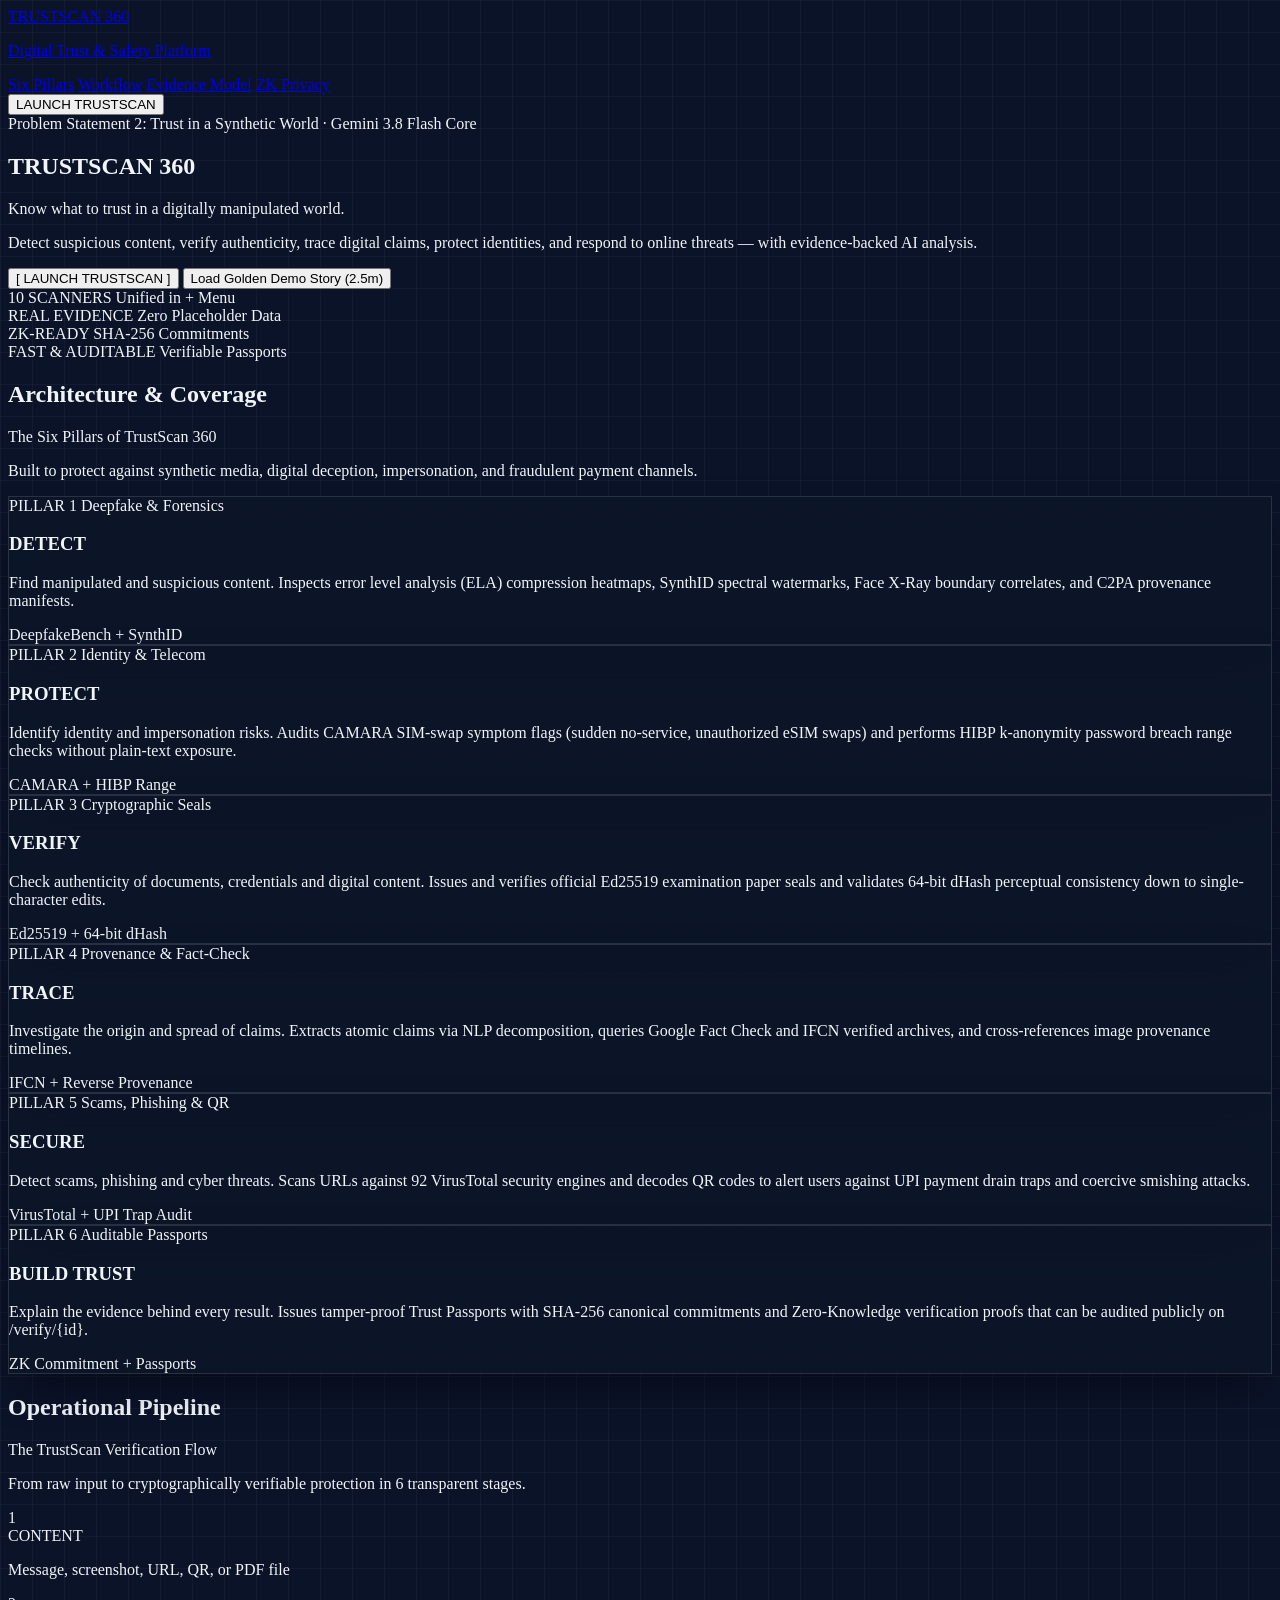
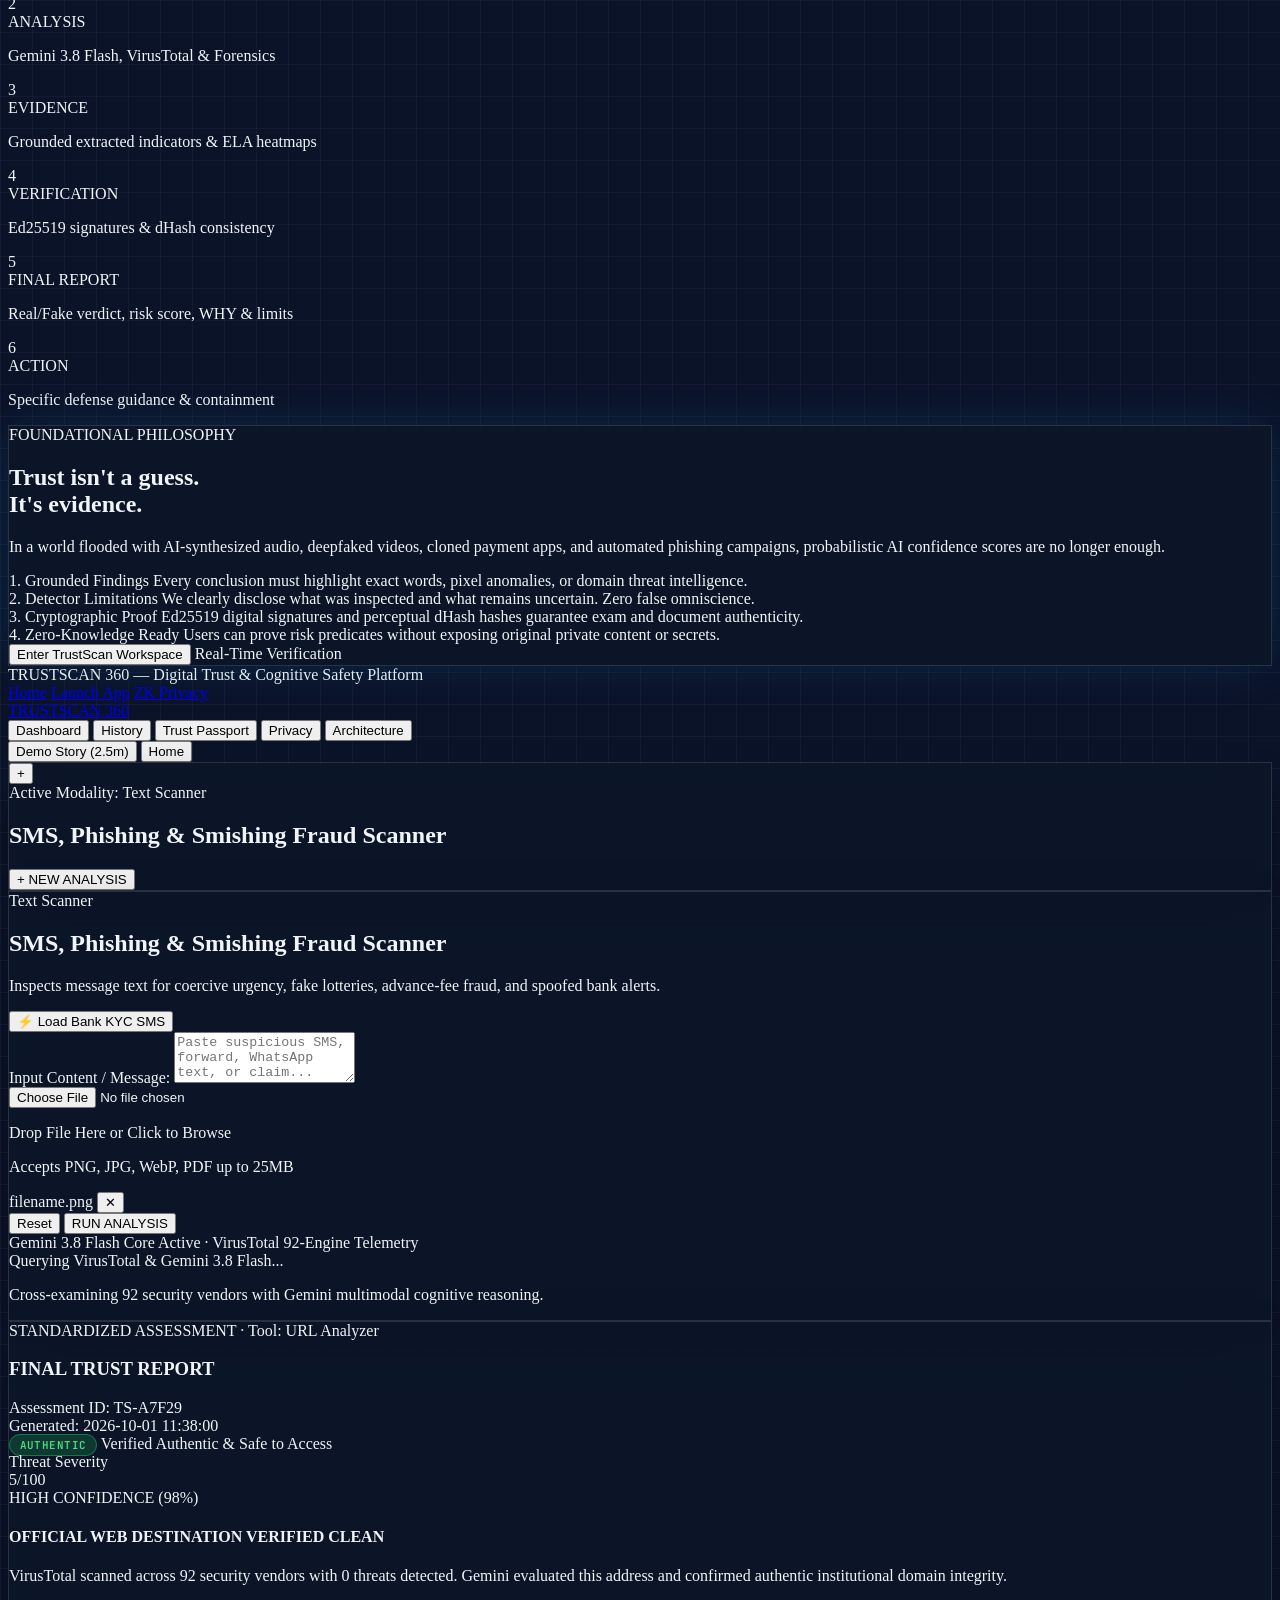
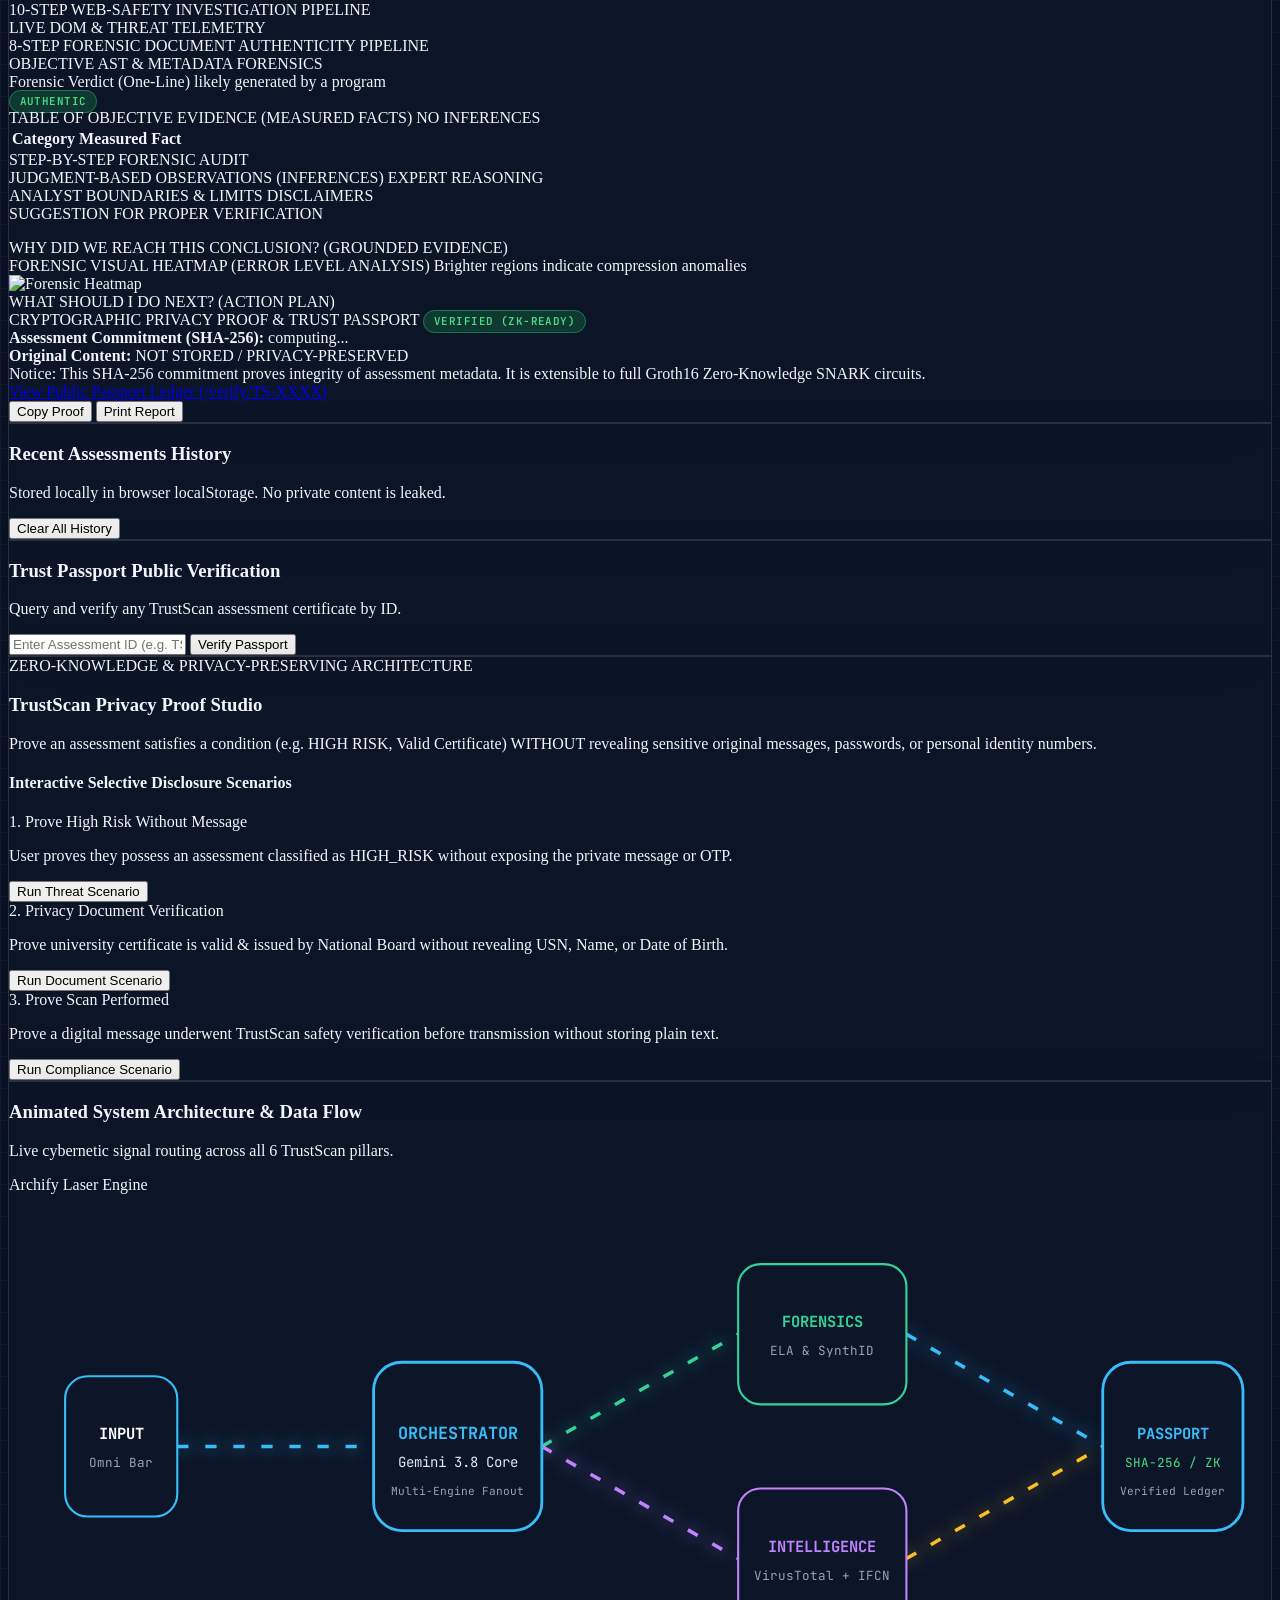
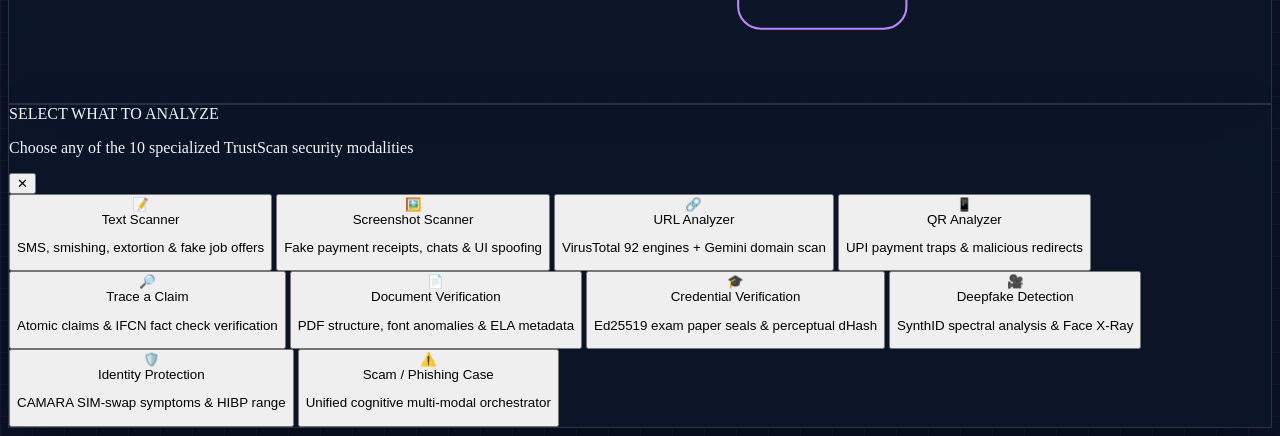
==== backend/frontend/index.html @ 98d2392b "feat: complete TRUTHSCAN 360 platform - 10 active security modalities (Text, Screenshot, URL, QR, Cl" ====
<!DOCTYPE html>
<html lang="en" class="scroll-smooth dark">
<head>
  <meta charset="UTF-8" />
  <meta name="viewport" content="width=device-width, initial-scale=1.0" />
  <title>TRUSTSCAN 360 — Know What to Trust in a Digitally Manipulated World</title>
  
  <!-- Inter & JetBrains Mono Fonts -->
  <link rel="preconnect" href="https://fonts.googleapis.com">
  <link rel="preconnect" href="https://fonts.gstatic.com" crossorigin>
  <link href="https://fonts.googleapis.com/css2?family=Plus+Jakarta+Sans:wght@300;400;500;600;700;800&family=JetBrains+Mono:ital,wght@0,300;0,400;0,500;0,600;0,700;1,400&display=swap" rel="stylesheet">
  
  <!-- Three.js CDN for MagicRings Background Effect -->
  <script src="https://cdnjs.cloudflare.com/ajax/libs/three.js/r128/three.min.js"></script>
  <!-- Lucide Icons -->
  <script src="https://unpkg.com/lucide@latest"></script>
  <!-- Tailwind CSS CDN -->
  <script src="https://cdn.tailwindcss.com"></script>

  <script>
    tailwind.config = {
      darkMode: 'class',
      theme: {
        extend: {
          fontFamily: {
            sans: ['"Plus Jakarta Sans"', 'sans-serif'],
            mono: ['"JetBrains Mono"', 'monospace'],
          },
          colors: {
            brand: {
              50: '#f0f9ff',
              100: '#e0f2fe',
              500: '#0284c7',
              600: '#0369a1',
              900: '#0c4a6e',
            },
            surface: {
              950: '#070d19',
              900: '#0d1629',
              850: '#121f3a',
              800: '#18294a',
              border: 'rgba(255, 255, 255, 0.10)',
            }
          }
        }
      }
    }
  </script>

  <style>
    body {
      background-color: #0b1329;
      background-image: 
        radial-gradient(ellipse at 50% 12%, rgba(56, 189, 248, 0.28) 0%, transparent 65%),
        radial-gradient(ellipse at 85% 35%, rgba(236, 72, 153, 0.24) 0%, transparent 55%),
        radial-gradient(ellipse at 15% 65%, rgba(99, 102, 241, 0.28) 0%, transparent 60%),
        radial-gradient(ellipse at 50% 90%, rgba(14, 165, 233, 0.22) 0%, transparent 60%);
      color: #f1f5f9;
      font-feature-settings: "cv02", "cv03", "cv04", "cv11";
      overflow-x: hidden;
    }

    .tech-grid {
      background-size: 32px 32px;
      background-image: 
        linear-gradient(to right, rgba(255, 255, 255, 0.035) 1px, transparent 1px),
        linear-gradient(to bottom, rgba(255, 255, 255, 0.035) 1px, transparent 1px);
    }

    .glass-card {
      background: rgba(13, 22, 41, 0.82);
      backdrop-filter: blur(20px);
      -webkit-backdrop-filter: blur(20px);
      border: 1px solid rgba(255, 255, 255, 0.12);
      box-shadow: 0 20px 45px -15px rgba(0, 0, 0, 0.6);
    }

    .glass-card:hover {
      border-color: rgba(56, 189, 248, 0.45);
    }

    .subtle-glow {
      box-shadow: 0 0 50px -10px rgba(2, 132, 199, 0.25);
    }

    .status-pill {
      font-family: 'JetBrains Mono', monospace;
      font-size: 0.68rem;
      letter-spacing: 0.04em;
      text-transform: uppercase;
      font-weight: 600;
      padding: 0.2rem 0.6rem;
      border-radius: 9999px;
    }

    .status-critical { background: rgba(239, 68, 68, 0.2); color: #f87171; border: 1px solid rgba(239, 68, 68, 0.45); }
    .status-elevated { background: rgba(249, 115, 22, 0.2); color: #fb923c; border: 1px solid rgba(249, 115, 22, 0.45); }
    .status-warn     { background: rgba(234, 179, 8, 0.2); color: #facc15; border: 1px solid rgba(234, 179, 8, 0.45); }
    .status-ok       { background: rgba(34, 197, 94, 0.2); color: #4ade80; border: 1px solid rgba(34, 197, 94, 0.45); }
    .status-muted    { background: rgba(148, 163, 184, 0.15); color: #94a3b8; border: 1px solid rgba(148, 163, 184, 0.25); }

    /* Custom scrollbars */
    ::-webkit-scrollbar { width: 6px; height: 6px; }
    ::-webkit-scrollbar-track { background: #070d19; }
    ::-webkit-scrollbar-thumb { background: #1e293b; border-radius: 3px; }
    ::-webkit-scrollbar-thumb:hover { background: #334155; }

    /* Archify Cybernetic Motion & Circuit Animations */
    @keyframes laser-flow {
      from { stroke-dashoffset: 200; }
      to { stroke-dashoffset: 0; }
    }

    .laser-conduit-cyan {
      stroke: #38bdf8;
      stroke-dasharray: 8, 12;
      animation: laser-flow 1.5s linear infinite;
      filter: drop-shadow(0 0 6px #38bdf8);
    }

    .laser-conduit-emerald {
      stroke: #34d399;
      stroke-dasharray: 8, 12;
      animation: laser-flow 1.5s linear infinite;
      filter: drop-shadow(0 0 6px #34d399);
    }

    .laser-conduit-amber {
      stroke: #fbbf24;
      stroke-dasharray: 8, 12;
      animation: laser-flow 1.5s linear infinite;
      filter: drop-shadow(0 0 6px #fbbf24);
    }

    .laser-conduit-purple {
      stroke: #c084fc;
      stroke-dasharray: 8, 12;
      animation: laser-flow 1.5s linear infinite;
      filter: drop-shadow(0 0 6px #c084fc);
    }

    /* Modal Animation */
    @keyframes fadeInModal {
      from { opacity: 0; transform: scale(0.96); }
      to { opacity: 1; transform: scale(1); }
    }
    .animate-modal {
      animation: fadeInModal 0.2s cubic-bezier(0.16, 1, 0.3, 1) forwards;
    }

    /* MagicRings Canvas Container (Bright & Vibrant) */
    #magic-rings-mount {
      position: fixed;
      top: 0;
      left: 0;
      width: 100vw;
      height: 100vh;
      pointer-events: none;
      z-index: 0;
      opacity: 0.92;
      overflow: hidden;
    }
    #magic-rings-mount canvas {
      width: 100% !important;
      height: 100% !important;
      display: block;
    }
  </style>
</head>
<body class="min-h-screen flex flex-col font-sans selection:bg-sky-500/30 selection:text-sky-200 tech-grid relative">

  <!-- ======================================================== -->
  <!--               1. LANDING PAGE VIEW (ROUTE /)             -->
  <!-- ======================================================== -->
  <div id="view-landing" class="hidden flex-col min-h-screen relative z-10">
    
    <!-- Landing Navigation Header -->
    <header class="sticky top-0 z-40 bg-surface-950/85 backdrop-blur-xl border-b border-surface-border">
      <div class="max-w-7xl mx-auto px-6 h-20 flex items-center justify-between">
        
        <!-- Logo -->
        <a href="/" onclick="event.preventDefault(); routeTo('/');" class="flex items-center space-x-3 group">
          <div class="w-10 h-10 rounded-xl bg-gradient-to-br from-sky-400 via-blue-600 to-indigo-600 flex items-center justify-center shadow-lg shadow-sky-500/20 group-hover:scale-105 transition-transform duration-200">
            <i data-lucide="shield-check" class="w-5 h-5 text-white"></i>
          </div>
          <div>
            <div class="flex items-center space-x-2">
              <span class="font-extrabold text-xl tracking-tight text-white font-mono">TRUSTSCAN</span>
              <span class="text-xs px-2 py-0.5 rounded-full bg-sky-500/20 text-sky-400 font-mono font-bold border border-sky-500/30">360</span>
            </div>
            <p class="text-[10px] text-slate-400 font-mono tracking-wider uppercase">Digital Trust & Safety Platform</p>
          </div>
        </a>

        <!-- Landing Menu Links -->
        <nav class="hidden md:flex items-center space-x-6 text-sm font-medium text-slate-300">
          <a href="#pillars" class="hover:text-sky-400 transition">Six Pillars</a>
          <a href="#flow" class="hover:text-sky-400 transition">Workflow</a>
          <a href="#philosophy" class="hover:text-sky-400 transition">Evidence Model</a>
          <a href="#zk" class="hover:text-sky-400 transition">ZK Privacy</a>
        </nav>

        <!-- Primary CTA to Launch App -->
        <div class="flex items-center space-x-3">
          <button onclick="routeTo('/app')" class="px-5 py-2.5 rounded-xl bg-gradient-to-r from-sky-500 to-blue-600 hover:from-sky-400 hover:to-blue-500 text-white text-sm font-bold shadow-lg shadow-sky-500/25 hover:shadow-sky-500/40 transition-all duration-200 flex items-center space-x-2 cursor-pointer active:scale-95">
            <span>LAUNCH TRUSTSCAN</span>
            <i data-lucide="arrow-right" class="w-4 h-4"></i>
          </button>
        </div>

      </div>
    </header>

    <!-- Hero Section -->
    <section class="relative pt-20 pb-28 px-6 overflow-hidden">
      <!-- Glow Gradients -->
      <div class="absolute left-1/2 -top-20 -translate-x-1/2 w-[700px] h-[400px] bg-sky-500/18 rounded-full blur-[140px] pointer-events-none"></div>
      <div class="absolute right-10 top-40 w-[400px] h-[350px] bg-indigo-600/15 rounded-full blur-[120px] pointer-events-none"></div>

      <div class="max-w-5xl mx-auto text-center relative z-10 space-y-6">
        
        <!-- Live Badges -->
        <div class="inline-flex items-center space-x-2 px-4 py-1.5 rounded-full bg-slate-900/90 border border-slate-700/80 text-xs font-mono shadow-md">
          <span class="w-2 h-2 rounded-full bg-emerald-400 animate-ping"></span>
          <span class="text-slate-300 font-medium">Problem Statement 2: Trust in a Synthetic World</span>
          <span class="text-slate-500">·</span>
          <span class="text-sky-400 font-semibold">Gemini 3.8 Flash Core</span>
        </div>

        <!-- Hero Headline -->
        <h1 class="text-4xl sm:text-6xl lg:text-7xl font-extrabold text-white tracking-tight leading-[1.1]">
          TRUSTSCAN 360
        </h1>
        
        <!-- Subtitle -->
        <p class="text-2xl sm:text-3xl lg:text-4xl font-semibold text-transparent bg-clip-text bg-gradient-to-r from-sky-400 via-indigo-300 to-cyan-300 tracking-tight">
          Know what to trust in a digitally manipulated world.
        </p>

        <!-- Supporting Text -->
        <p class="text-slate-300 text-base sm:text-lg max-w-3xl mx-auto leading-relaxed font-normal">
          Detect suspicious content, verify authenticity, trace digital claims, protect identities, and respond to online threats — with evidence-backed AI analysis.
        </p>

        <!-- CTA Buttons -->
        <div class="pt-4 flex flex-col sm:flex-row items-center justify-center gap-4">
          <button onclick="routeTo('/app')" class="w-full sm:w-auto px-8 py-4 rounded-2xl bg-gradient-to-r from-sky-500 via-blue-600 to-indigo-600 hover:from-sky-400 hover:via-blue-500 hover:to-indigo-500 text-white font-bold text-base shadow-2xl shadow-sky-500/30 hover:shadow-sky-500/50 hover:scale-[1.02] active:scale-95 transition-all duration-200 flex items-center justify-center space-x-3 group cursor-pointer">
            <span>[ LAUNCH TRUSTSCAN ]</span>
            <i data-lucide="sparkles" class="w-5 h-5 text-sky-200 group-hover:rotate-12 transition-transform"></i>
          </button>
          
          <button onclick="launchDemoAndNavigate()" class="w-full sm:w-auto px-6 py-4 rounded-2xl bg-slate-900/80 hover:bg-slate-800 border border-slate-700/80 text-slate-200 hover:text-white font-mono text-sm transition-all duration-200 flex items-center justify-center space-x-2">
            <i data-lucide="play-circle" class="w-4 h-4 text-amber-400"></i>
            <span>Load Golden Demo Story (2.5m)</span>
          </button>
        </div>

        <!-- Capability Tags -->
        <div class="pt-8 grid grid-cols-2 sm:grid-cols-4 gap-3 max-w-3xl mx-auto text-xs font-mono">
          <div class="p-3 rounded-xl bg-slate-900/60 border border-slate-800/80 text-center">
            <span class="text-sky-400 font-bold block">10 SCANNERS</span>
            <span class="text-slate-400">Unified in + Menu</span>
          </div>
          <div class="p-3 rounded-xl bg-slate-900/60 border border-slate-800/80 text-center">
            <span class="text-emerald-400 font-bold block">REAL EVIDENCE</span>
            <span class="text-slate-400">Zero Placeholder Data</span>
          </div>
          <div class="p-3 rounded-xl bg-slate-900/60 border border-slate-800/80 text-center">
            <span class="text-purple-400 font-bold block">ZK-READY</span>
            <span class="text-slate-400">SHA-256 Commitments</span>
          </div>
          <div class="p-3 rounded-xl bg-slate-900/60 border border-slate-800/80 text-center">
            <span class="text-amber-400 font-bold block">FAST & AUDITABLE</span>
            <span class="text-slate-400">Verifiable Passports</span>
          </div>
        </div>

      </div>
    </section>

    <!-- ================= 3. THE SIX PILLARS SECTION ================= -->
    <section id="pillars" class="py-20 px-6 border-t border-slate-800/80 relative">
      <div class="max-w-7xl mx-auto space-y-12">
        
        <div class="text-center max-w-3xl mx-auto space-y-3">
          <h2 class="text-xs font-mono font-bold tracking-widest text-sky-400 uppercase">Architecture & Coverage</h2>
          <p class="text-3xl sm:text-4xl font-extrabold text-white tracking-tight">The Six Pillars of TrustScan 360</p>
          <p class="text-slate-400 text-sm sm:text-base">Built to protect against synthetic media, digital deception, impersonation, and fraudulent payment channels.</p>
        </div>

        <div class="grid grid-cols-1 md:grid-cols-2 lg:grid-cols-3 gap-6">
          
          <!-- Pillar 1: DETECT -->
          <div class="glass-card p-6 rounded-3xl relative overflow-hidden group hover:border-sky-500/50 transition-all duration-300">
            <div class="w-12 h-12 rounded-2xl bg-sky-500/10 border border-sky-500/30 flex items-center justify-center mb-4 text-sky-400 group-hover:scale-110 transition-transform">
              <i data-lucide="scan" class="w-6 h-6"></i>
            </div>
            <div class="flex items-center space-x-2">
              <span class="text-xs font-mono font-bold text-sky-400">PILLAR 1</span>
              <span class="text-xs px-2 py-0.5 rounded-full bg-slate-800 text-slate-400 font-mono">Deepfake & Forensics</span>
            </div>
            <h3 class="text-xl font-bold text-white mt-1">DETECT</h3>
            <p class="text-slate-300 text-sm mt-2 leading-relaxed">
              Find manipulated and suspicious content. Inspects error level analysis (ELA) compression heatmaps, SynthID spectral watermarks, Face X-Ray boundary correlates, and C2PA provenance manifests.
            </p>
            <div class="mt-4 pt-4 border-t border-slate-800/80 flex items-center justify-between text-xs font-mono text-sky-400">
              <span>DeepfakeBench + SynthID</span>
              <i data-lucide="arrow-up-right" class="w-4 h-4"></i>
            </div>
          </div>

          <!-- Pillar 2: PROTECT -->
          <div class="glass-card p-6 rounded-3xl relative overflow-hidden group hover:border-emerald-500/50 transition-all duration-300">
            <div class="w-12 h-12 rounded-2xl bg-emerald-500/10 border border-emerald-500/30 flex items-center justify-center mb-4 text-emerald-400 group-hover:scale-110 transition-transform">
              <i data-lucide="shield-alert" class="w-6 h-6"></i>
            </div>
            <div class="flex items-center space-x-2">
              <span class="text-xs font-mono font-bold text-emerald-400">PILLAR 2</span>
              <span class="text-xs px-2 py-0.5 rounded-full bg-slate-800 text-slate-400 font-mono">Identity & Telecom</span>
            </div>
            <h3 class="text-xl font-bold text-white mt-1">PROTECT</h3>
            <p class="text-slate-300 text-sm mt-2 leading-relaxed">
              Identify identity and impersonation risks. Audits CAMARA SIM-swap symptom flags (sudden no-service, unauthorized eSIM swaps) and performs HIBP k-anonymity password breach range checks without plain-text exposure.
            </p>
            <div class="mt-4 pt-4 border-t border-slate-800/80 flex items-center justify-between text-xs font-mono text-emerald-400">
              <span>CAMARA + HIBP Range</span>
              <i data-lucide="arrow-up-right" class="w-4 h-4"></i>
            </div>
          </div>

          <!-- Pillar 3: VERIFY -->
          <div class="glass-card p-6 rounded-3xl relative overflow-hidden group hover:border-purple-500/50 transition-all duration-300">
            <div class="w-12 h-12 rounded-2xl bg-purple-500/10 border border-purple-500/30 flex items-center justify-center mb-4 text-purple-400 group-hover:scale-110 transition-transform">
              <i data-lucide="stamp" class="w-6 h-6"></i>
            </div>
            <div class="flex items-center space-x-2">
              <span class="text-xs font-mono font-bold text-purple-400">PILLAR 3</span>
              <span class="text-xs px-2 py-0.5 rounded-full bg-slate-800 text-slate-400 font-mono">Cryptographic Seals</span>
            </div>
            <h3 class="text-xl font-bold text-white mt-1">VERIFY</h3>
            <p class="text-slate-300 text-sm mt-2 leading-relaxed">
              Check authenticity of documents, credentials and digital content. Issues and verifies official Ed25519 examination paper seals and validates 64-bit dHash perceptual consistency down to single-character edits.
            </p>
            <div class="mt-4 pt-4 border-t border-slate-800/80 flex items-center justify-between text-xs font-mono text-purple-400">
              <span>Ed25519 + 64-bit dHash</span>
              <i data-lucide="arrow-up-right" class="w-4 h-4"></i>
            </div>
          </div>

          <!-- Pillar 4: TRACE -->
          <div class="glass-card p-6 rounded-3xl relative overflow-hidden group hover:border-amber-500/50 transition-all duration-300">
            <div class="w-12 h-12 rounded-2xl bg-amber-500/10 border border-amber-500/30 flex items-center justify-center mb-4 text-amber-400 group-hover:scale-110 transition-transform">
              <i data-lucide="git-commit" class="w-6 h-6"></i>
            </div>
            <div class="flex items-center space-x-2">
              <span class="text-xs font-mono font-bold text-amber-400">PILLAR 4</span>
              <span class="text-xs px-2 py-0.5 rounded-full bg-slate-800 text-slate-400 font-mono">Provenance & Fact-Check</span>
            </div>
            <h3 class="text-xl font-bold text-white mt-1">TRACE</h3>
            <p class="text-slate-300 text-sm mt-2 leading-relaxed">
              Investigate the origin and spread of claims. Extracts atomic claims via NLP decomposition, queries Google Fact Check and IFCN verified archives, and cross-references image provenance timelines.
            </p>
            <div class="mt-4 pt-4 border-t border-slate-800/80 flex items-center justify-between text-xs font-mono text-amber-400">
              <span>IFCN + Reverse Provenance</span>
              <i data-lucide="arrow-up-right" class="w-4 h-4"></i>
            </div>
          </div>

          <!-- Pillar 5: SECURE -->
          <div class="glass-card p-6 rounded-3xl relative overflow-hidden group hover:border-rose-500/50 transition-all duration-300">
            <div class="w-12 h-12 rounded-2xl bg-rose-500/10 border border-rose-500/30 flex items-center justify-center mb-4 text-rose-400 group-hover:scale-110 transition-transform">
              <i data-lucide="shield-check" class="w-6 h-6"></i>
            </div>
            <div class="flex items-center space-x-2">
              <span class="text-xs font-mono font-bold text-rose-400">PILLAR 5</span>
              <span class="text-xs px-2 py-0.5 rounded-full bg-slate-800 text-slate-400 font-mono">Scams, Phishing & QR</span>
            </div>
            <h3 class="text-xl font-bold text-white mt-1">SECURE</h3>
            <p class="text-slate-300 text-sm mt-2 leading-relaxed">
              Detect scams, phishing and cyber threats. Scans URLs against 92 VirusTotal security engines and decodes QR codes to alert users against UPI payment drain traps and coercive smishing attacks.
            </p>
            <div class="mt-4 pt-4 border-t border-slate-800/80 flex items-center justify-between text-xs font-mono text-rose-400">
              <span>VirusTotal + UPI Trap Audit</span>
              <i data-lucide="arrow-up-right" class="w-4 h-4"></i>
            </div>
          </div>

          <!-- Pillar 6: BUILD TRUST -->
          <div class="glass-card p-6 rounded-3xl relative overflow-hidden group hover:border-cyan-500/50 transition-all duration-300">
            <div class="w-12 h-12 rounded-2xl bg-cyan-500/10 border border-cyan-500/30 flex items-center justify-center mb-4 text-cyan-400 group-hover:scale-110 transition-transform">
              <i data-lucide="lock" class="w-6 h-6"></i>
            </div>
            <div class="flex items-center space-x-2">
              <span class="text-xs font-mono font-bold text-cyan-400">PILLAR 6</span>
              <span class="text-xs px-2 py-0.5 rounded-full bg-slate-800 text-slate-400 font-mono">Auditable Passports</span>
            </div>
            <h3 class="text-xl font-bold text-white mt-1">BUILD TRUST</h3>
            <p class="text-slate-300 text-sm mt-2 leading-relaxed">
              Explain the evidence behind every result. Issues tamper-proof Trust Passports with SHA-256 canonical commitments and Zero-Knowledge verification proofs that can be audited publicly on /verify/{id}.
            </p>
            <div class="mt-4 pt-4 border-t border-slate-800/80 flex items-center justify-between text-xs font-mono text-cyan-400">
              <span>ZK Commitment + Passports</span>
              <i data-lucide="arrow-up-right" class="w-4 h-4"></i>
            </div>
          </div>

        </div>

      </div>
    </section>

    <!-- ================= VISUAL FLOW SECTION ================= -->
    <section id="flow" class="py-20 px-6 border-t border-slate-800/80 bg-slate-950/50">
      <div class="max-w-6xl mx-auto space-y-12">
        
        <div class="text-center max-w-3xl mx-auto space-y-3">
          <h2 class="text-xs font-mono font-bold tracking-widest text-emerald-400 uppercase">Operational Pipeline</h2>
          <p class="text-3xl sm:text-4xl font-extrabold text-white tracking-tight">The TrustScan Verification Flow</p>
          <p class="text-slate-400 text-sm sm:text-base">From raw input to cryptographically verifiable protection in 6 transparent stages.</p>
        </div>

        <!-- Flow Diagram Container -->
        <div class="grid grid-cols-2 md:grid-cols-3 lg:grid-cols-6 gap-3">
          
          <div class="p-4 rounded-2xl bg-surface-900 border border-slate-800 flex flex-col items-center text-center space-y-2 relative group hover:border-sky-500/50 transition">
            <div class="w-10 h-10 rounded-full bg-sky-500/10 border border-sky-500/30 flex items-center justify-center text-sky-400 font-bold font-mono text-sm">
              1
            </div>
            <span class="font-bold text-white text-xs font-mono">CONTENT</span>
            <p class="text-[11px] text-slate-400">Message, screenshot, URL, QR, or PDF file</p>
          </div>

          <div class="p-4 rounded-2xl bg-surface-900 border border-slate-800 flex flex-col items-center text-center space-y-2 relative group hover:border-sky-500/50 transition">
            <div class="w-10 h-10 rounded-full bg-blue-500/10 border border-blue-500/30 flex items-center justify-center text-blue-400 font-bold font-mono text-sm">
              2
            </div>
            <span class="font-bold text-white text-xs font-mono">ANALYSIS</span>
            <p class="text-[11px] text-slate-400">Gemini 3.8 Flash, VirusTotal & Forensics</p>
          </div>

          <div class="p-4 rounded-2xl bg-surface-900 border border-slate-800 flex flex-col items-center text-center space-y-2 relative group hover:border-sky-500/50 transition">
            <div class="w-10 h-10 rounded-full bg-indigo-500/10 border border-indigo-500/30 flex items-center justify-center text-indigo-400 font-bold font-mono text-sm">
              3
            </div>
            <span class="font-bold text-white text-xs font-mono">EVIDENCE</span>
            <p class="text-[11px] text-slate-400">Grounded extracted indicators & ELA heatmaps</p>
          </div>

          <div class="p-4 rounded-2xl bg-surface-900 border border-slate-800 flex flex-col items-center text-center space-y-2 relative group hover:border-sky-500/50 transition">
            <div class="w-10 h-10 rounded-full bg-purple-500/10 border border-purple-500/30 flex items-center justify-center text-purple-400 font-bold font-mono text-sm">
              4
            </div>
            <span class="font-bold text-white text-xs font-mono">VERIFICATION</span>
            <p class="text-[11px] text-slate-400">Ed25519 signatures & dHash consistency</p>
          </div>

          <div class="p-4 rounded-2xl bg-surface-900 border border-slate-800 flex flex-col items-center text-center space-y-2 relative group hover:border-sky-500/50 transition">
            <div class="w-10 h-10 rounded-full bg-emerald-500/10 border border-emerald-500/30 flex items-center justify-center text-emerald-400 font-bold font-mono text-sm">
              5
            </div>
            <span class="font-bold text-white text-xs font-mono">FINAL REPORT</span>
            <p class="text-[11px] text-slate-400">Real/Fake verdict, risk score, WHY & limits</p>
          </div>

          <div class="p-4 rounded-2xl bg-surface-900 border border-slate-800 flex flex-col items-center text-center space-y-2 relative group hover:border-sky-500/50 transition">
            <div class="w-10 h-10 rounded-full bg-amber-500/10 border border-amber-500/30 flex items-center justify-center text-amber-400 font-bold font-mono text-sm">
              6
            </div>
            <span class="font-bold text-white text-xs font-mono">ACTION</span>
            <p class="text-[11px] text-slate-400">Specific defense guidance & containment</p>
          </div>

        </div>

      </div>
    </section>

    <!-- ================= MANIFESTO SECTION ================= -->
    <section id="philosophy" class="py-24 px-6 border-t border-slate-800/80 relative">
      <div class="max-w-4xl mx-auto space-y-8">
        
        <div class="glass-card p-8 sm:p-12 rounded-3xl border border-sky-500/20 relative overflow-hidden subtle-glow">
          <div class="space-y-6">
            <span class="inline-flex items-center space-x-1.5 px-3 py-1 rounded-full bg-sky-500/10 border border-sky-500/30 text-sky-400 text-xs font-mono font-bold">
              <span>FOUNDATIONAL PHILOSOPHY</span>
            </span>

            <h2 class="text-3xl sm:text-5xl font-extrabold text-white tracking-tight leading-tight">
              Trust isn't a guess. <br />
              <span class="text-transparent bg-clip-text bg-gradient-to-r from-sky-400 via-indigo-300 to-cyan-300">It's evidence.</span>
            </h2>

            <p class="text-slate-300 text-base sm:text-lg leading-relaxed">
              In a world flooded with AI-synthesized audio, deepfaked videos, cloned payment apps, and automated phishing campaigns, probabilistic AI confidence scores are no longer enough.
            </p>

            <div class="grid grid-cols-1 sm:grid-cols-2 gap-4 text-xs font-mono text-slate-300 pt-2">
              <div class="p-4 rounded-2xl bg-surface-950/80 border border-slate-800/80 space-y-1">
                <span class="text-sky-400 font-bold block">1. Grounded Findings</span>
                <span>Every conclusion must highlight exact words, pixel anomalies, or domain threat intelligence.</span>
              </div>
              <div class="p-4 rounded-2xl bg-surface-950/80 border border-slate-800/80 space-y-1">
                <span class="text-emerald-400 font-bold block">2. Detector Limitations</span>
                <span>We clearly disclose what was inspected and what remains uncertain. Zero false omniscience.</span>
              </div>
              <div class="p-4 rounded-2xl bg-surface-950/80 border border-slate-800/80 space-y-1">
                <span class="text-purple-400 font-bold block">3. Cryptographic Proof</span>
                <span>Ed25519 digital signatures and perceptual dHash hashes guarantee exam and document authenticity.</span>
              </div>
              <div class="p-4 rounded-2xl bg-surface-950/80 border border-slate-800/80 space-y-1">
                <span class="text-amber-400 font-bold block">4. Zero-Knowledge Ready</span>
                <span>Users can prove risk predicates without exposing original private content or secrets.</span>
              </div>
            </div>

            <div class="pt-4 flex items-center justify-between">
              <button onclick="routeTo('/app')" class="px-6 py-3 rounded-xl bg-gradient-to-r from-sky-500 to-blue-600 hover:from-sky-400 hover:to-blue-500 text-white font-bold text-sm shadow-lg shadow-sky-500/25 transition flex items-center space-x-2">
                <span>Enter TrustScan Workspace</span>
                <i data-lucide="arrow-right" class="w-4 h-4"></i>
              </button>
              <span class="text-xs text-slate-400 font-mono">Real-Time Verification</span>
            </div>

          </div>
        </div>

      </div>
    </section>

    <!-- Landing Footer -->
    <footer class="mt-auto py-10 px-6 border-t border-slate-800/80 bg-surface-950 text-xs font-mono text-slate-400">
      <div class="max-w-7xl mx-auto flex flex-col sm:flex-row items-center justify-between gap-4">
        <div class="flex items-center space-x-2">
          <span class="font-bold text-white">TRUSTSCAN 360</span>
          <span>— Digital Trust & Cognitive Safety Platform</span>
        </div>
        <div class="flex items-center space-x-6 text-slate-400">
          <a href="/" onclick="event.preventDefault(); routeTo('/');" class="hover:text-white transition">Home</a>
          <a href="/app" onclick="event.preventDefault(); routeTo('/app');" class="hover:text-white transition">Launch App</a>
          <a href="#zk" onclick="event.preventDefault(); routeTo('/app'); switchAppTab('privacy');" class="hover:text-white transition">ZK Privacy</a>
        </div>
      </div>
    </footer>

  </div>

  <!-- ======================================================== -->
  <!--             2. MAIN APPLICATION WORKSPACE (/app)         -->
  <!-- ======================================================== -->
  <div id="view-app" class="flex flex-col min-h-screen relative">
    
    <!-- React Bits <MagicRings /> Three.js Interactive Background Component Mount -->
    <div id="magic-rings-mount"></div>

    <!-- Ambient Glowing Orbs to make the background much brighter & luminous -->
    <div class="fixed top-1/4 left-1/2 -translate-x-1/2 -translate-y-1/2 w-[850px] h-[550px] bg-gradient-to-tr from-sky-400/25 via-fuchsia-500/20 to-cyan-400/25 rounded-full blur-[140px] pointer-events-none z-0"></div>
    <div class="fixed bottom-10 right-1/4 w-[600px] h-[450px] bg-indigo-500/20 rounded-full blur-[130px] pointer-events-none z-0"></div>

    <!-- Clean Main App Header -->
    <header class="sticky top-0 z-40 bg-surface-950/80 backdrop-blur-xl border-b border-surface-border relative z-20">
      <div class="max-w-6xl mx-auto px-6 h-16 flex items-center justify-between">
        
        <!-- Logo (links to Landing Page) -->
        <a href="/" onclick="window.location.href='/';" class="flex items-center space-x-2.5 group cursor-pointer" title="Back to Landing Page">
          <div class="w-8 h-8 rounded-lg bg-gradient-to-br from-sky-400 to-blue-600 flex items-center justify-center shadow-md shadow-sky-500/30 group-hover:scale-105 transition-transform">
            <i data-lucide="shield-check" class="w-4 h-4 text-white"></i>
          </div>
          <div>
            <div class="flex items-center space-x-1.5">
              <span class="font-extrabold text-base tracking-tight text-white font-mono">TRUSTSCAN</span>
              <span class="text-[10px] px-1.5 py-0.2 rounded-full bg-sky-500/20 text-sky-400 font-mono font-bold">360</span>
            </div>
          </div>
        </a>

        <!-- Main Navigation (Dashboard, History, Trust Passport, Privacy, Architecture) -->
        <nav class="flex items-center space-x-1 text-xs font-mono font-medium p-1 bg-surface-900/90 rounded-xl border border-surface-border">
          <button onclick="switchAppTab('dashboard')" id="app-nav-dashboard" class="app-nav-btn px-3 py-1.5 rounded-lg bg-sky-500/15 text-sky-400 border border-sky-500/30 flex items-center space-x-1.5 transition">
            <i data-lucide="layout-grid" class="w-3.5 h-3.5"></i>
            <span>Dashboard</span>
          </button>
          
          <button onclick="switchAppTab('history')" id="app-nav-history" class="app-nav-btn px-3 py-1.5 rounded-lg text-slate-400 hover:text-white hover:bg-slate-800/50 flex items-center space-x-1.5 transition">
            <i data-lucide="history" class="w-3.5 h-3.5"></i>
            <span>History</span>
          </button>

          <button onclick="switchAppTab('passport')" id="app-nav-passport" class="app-nav-btn px-3 py-1.5 rounded-lg text-slate-400 hover:text-white hover:bg-slate-800/50 flex items-center space-x-1.5 transition">
            <i data-lucide="badge-check" class="w-3.5 h-3.5"></i>
            <span>Trust Passport</span>
          </button>

          <button onclick="switchAppTab('privacy')" id="app-nav-privacy" class="app-nav-btn px-3 py-1.5 rounded-lg text-slate-400 hover:text-white hover:bg-slate-800/50 flex items-center space-x-1.5 transition">
            <i data-lucide="lock" class="w-3.5 h-3.5 text-emerald-400"></i>
            <span class="text-emerald-400">Privacy</span>
          </button>

          <button onclick="switchAppTab('arch')" id="app-nav-arch" class="app-nav-btn px-3 py-1.5 rounded-lg text-slate-400 hover:text-white hover:bg-slate-800/50 flex items-center space-x-1.5 transition">
            <i data-lucide="network" class="w-3.5 h-3.5"></i>
            <span>Architecture</span>
          </button>
        </nav>

        <!-- Right Side Controls -->
        <div class="flex items-center space-x-2">
          <button onclick="loadGoldenDemoStory()" class="hidden sm:flex text-xs bg-amber-500/10 hover:bg-amber-500/20 text-amber-300 border border-amber-500/30 px-3 py-1.5 rounded-lg items-center space-x-1.5 font-mono transition">
            <i data-lucide="play" class="w-3 h-3 text-amber-400 fill-amber-400"></i>
            <span>Demo Story (2.5m)</span>
          </button>

          <button onclick="window.location.href='/'" class="text-xs px-2.5 py-1.5 rounded-lg bg-slate-800 hover:bg-slate-700 text-slate-300 hover:text-white font-mono transition flex items-center space-x-1" title="Back to Landing Page">
            <i data-lucide="home" class="w-3.5 h-3.5"></i>
            <span class="hidden sm:inline">Home</span>
          </button>
        </div>

      </div>
    </header>

    <!-- Workspace Main Container - CENTERED FOCUS LAYOUT -->
    <main class="flex-1 max-w-4xl w-full mx-auto px-4 sm:px-6 py-8 space-y-8 relative z-10">

      <!-- ======================================================== -->
      <!--            SUBVIEW 1: DASHBOARD (PRIMARY WORKSPACE)      -->
      <!-- ======================================================== -->
      <div id="subview-dashboard" class="app-subview space-y-6">
        
        <!-- PROMINENT "+" / "+ NEW ANALYSIS" ACTION BAR (CENTERED) -->
        <div class="glass-card rounded-3xl p-4 sm:p-5 border border-slate-700/80 shadow-2xl relative">
          
          <div class="flex flex-col sm:flex-row items-center justify-between gap-4">
            
            <!-- Left / Center: The Big + Button and Active Tool Badge -->
            <div class="flex items-center space-x-3 w-full sm:w-auto justify-center sm:justify-start">
              
              <!-- THE BIG "+" BUTTON -->
              <button type="button" id="btn-plus-action" onclick="openNewAnalysisModal()" class="w-12 h-12 rounded-2xl bg-gradient-to-r from-sky-500 to-blue-600 hover:from-sky-400 hover:to-blue-500 text-white flex items-center justify-center font-bold text-3xl shadow-lg shadow-sky-500/40 hover:scale-105 active:scale-95 transition-all duration-200 cursor-pointer shrink-0" title="Click to choose from all 10 analysis tools">
                <span class="leading-none mb-0.5">+</span>
              </button>

              <div class="min-w-0 text-left">
                <div class="flex items-center space-x-2">
                  <span class="text-xs font-mono text-slate-400 uppercase tracking-wider">Active Modality:</span>
                  <span id="active-tool-badge" class="px-2.5 py-0.5 rounded-full bg-sky-500/20 text-sky-300 font-mono text-xs font-bold border border-sky-500/30">
                    Text Scanner
                  </span>
                </div>
                <h2 id="active-tool-title" class="text-base sm:text-lg font-bold text-white tracking-tight truncate">
                  SMS & Smishing Fraud Scanner
                </h2>
              </div>

            </div>

            <!-- Right / Center: "+ New Analysis" Direct Selector Button -->
            <div class="flex items-center space-x-2 w-full sm:w-auto justify-center sm:justify-end">
              <button type="button" onclick="openNewAnalysisModal()" class="px-4 py-2.5 rounded-xl bg-slate-800/90 hover:bg-slate-700 border border-slate-600/80 text-slate-200 hover:text-white text-xs font-mono font-bold flex items-center space-x-2 transition shadow-md cursor-pointer hover:border-sky-500/50">
                <i data-lucide="plus" class="w-4 h-4 text-sky-400"></i>
                <span>+ NEW ANALYSIS</span>
              </button>
            </div>

          </div>

        </div>

        <!-- ================= TOOL DEDICATED DROP ZONE & INPUT (ALL CENTERED) ================= -->
        <div id="tool-workspace-container" class="glass-card rounded-3xl p-6 sm:p-10 border border-slate-700/80 shadow-2xl relative space-y-6 text-center">
          
          <!-- Tool Header & Quick Actions - Centered -->
          <div class="text-center space-y-2 pb-5 border-b border-slate-800/80">
            <div class="inline-flex items-center space-x-2 px-3 py-1 rounded-full bg-sky-500/15 border border-sky-500/30 text-sky-400 text-xs font-mono font-bold mx-auto mb-1">
              <span id="active-tool-header-badge">Text Scanner</span>
            </div>
            <h2 id="active-tool-main-title" class="text-xl sm:text-2xl font-bold text-white tracking-tight font-mono">
              SMS, Phishing & Smishing Fraud Scanner
            </h2>
            <p id="tool-description-text" class="text-sm text-slate-300 max-w-2xl mx-auto leading-relaxed">
              Paste suspicious message, SMS, email, or WhatsApp message to inspect coercive urgency, lottery claims, or bank phishing.
            </p>
            
            <!-- Quick Sample Loaders - Centered -->
            <div id="tool-sample-actions" class="flex flex-wrap items-center justify-center gap-2 pt-2"></div>
          </div>

          <!-- Dynamic Tool Input Area - Centered & Focused -->
          <div id="dynamic-tool-input-fields" class="space-y-4 max-w-2xl mx-auto text-left"></div>

          <!-- Drag and Drop Zone - Centered -->
          <div id="tool-dropzone" class="hidden border-2 border-dashed border-slate-700 hover:border-sky-500/60 rounded-2xl p-8 text-center bg-surface-950/70 transition-all duration-200 cursor-pointer relative group max-w-2xl mx-auto" ondragover="handleFileDragOver(event)" ondragleave="handleFileDragLeave(event)" ondrop="handleFileDrop(event)" onclick="document.getElementById('hidden-file-input').click()">
            <input type="file" id="hidden-file-input" class="hidden" onchange="handleFileSelected(this.files)" />
            
            <div class="flex flex-col items-center justify-center space-y-2 pointer-events-none">
              <div class="w-12 h-12 rounded-2xl bg-sky-500/10 border border-sky-500/30 flex items-center justify-center text-sky-400 group-hover:scale-110 transition-transform">
                <i data-lucide="upload-cloud" class="w-6 h-6"></i>
              </div>
              <p id="dropzone-title" class="font-bold text-white text-sm font-mono">Drop File Here or Click to Browse</p>
              <p id="dropzone-sub" class="text-xs text-slate-400 font-mono">Accepts PNG, JPG, WebP, PDF up to 25MB</p>
            </div>

            <!-- Attached File Chip Preview -->
            <div id="dropzone-preview-chip" class="hidden mt-3 inline-flex items-center space-x-2 px-3 py-1.5 rounded-xl bg-sky-950/90 border border-sky-500/40 text-xs font-mono text-sky-300">
              <i data-lucide="file-check" class="w-4 h-4 text-emerald-400"></i>
              <span id="dropzone-file-name">filename.png</span>
              <button type="button" onclick="event.stopPropagation(); clearActiveFile();" class="text-slate-400 hover:text-white ml-2">✕</button>
            </div>
          </div>

          <!-- Run Analysis Execution Bar - Centered -->
          <div class="flex flex-col items-center justify-center gap-3 pt-6 border-t border-slate-800/80 max-w-2xl mx-auto text-center">
            
            <div class="flex items-center justify-center space-x-3 w-full sm:w-auto">
              <button type="button" onclick="resetActiveToolForm()" class="px-5 py-2.5 rounded-xl bg-slate-800 hover:bg-slate-700 text-slate-300 hover:text-white text-xs font-mono transition">
                Reset
              </button>

              <button type="button" id="btn-run-analysis" onclick="executeCurrentToolAnalysis()" class="px-8 py-3 rounded-xl bg-gradient-to-r from-sky-500 to-blue-600 hover:from-sky-400 hover:to-blue-500 text-white font-bold text-sm font-mono shadow-xl shadow-sky-500/30 flex items-center justify-center space-x-2.5 cursor-pointer transition active:scale-95">
                <i data-lucide="sparkles" class="w-4 h-4"></i>
                <span id="btn-run-label">RUN ANALYSIS</span>
              </button>
            </div>

            <div class="text-xs font-mono text-slate-400 flex items-center justify-center space-x-2 pt-1 text-center">
              <span class="w-2 h-2 rounded-full bg-emerald-400"></span>
              <span>Gemini 3.8 Flash Core Active</span>
              <span class="text-slate-600">·</span>
              <span>VirusTotal 92-Engine Telemetry</span>
            </div>

          </div>

          <!-- Loading Progress State - Centered -->
          <div id="tool-loading-state" class="hidden p-6 rounded-2xl bg-surface-950/90 border border-sky-500/30 space-y-3 text-center max-w-2xl mx-auto">
            <div class="flex items-center justify-center space-x-3">
              <div class="w-5 h-5 border-2 border-sky-400 border-t-transparent rounded-full animate-spin"></div>
              <span id="loading-stage-text" class="font-mono text-sm text-sky-300 font-bold">Querying VirusTotal & Gemini 3.8 Flash...</span>
            </div>
            <p class="text-xs text-slate-400 font-mono">Cross-examining 92 security vendors with Gemini multimodal cognitive reasoning.</p>
          </div>

        </div>

        <!-- ================= UNIVERSAL FINAL TRUST REPORT (CENTERED & BALANCED) ================= -->
        <div id="universal-report-container" class="hidden glass-card rounded-3xl p-6 sm:p-10 border border-slate-700 shadow-2xl relative space-y-6">
          
          <!-- Report Header - Centered -->
          <div class="text-center space-y-1.5 pb-6 border-b border-slate-800/80">
            <div class="inline-flex items-center space-x-2 text-xs font-mono uppercase tracking-widest text-sky-400 font-bold">
              <span>STANDARDIZED ASSESSMENT</span>
              <span class="text-slate-600">·</span>
              <span id="report-tool-name">Tool: URL Analyzer</span>
            </div>
            <h3 class="text-2xl sm:text-3xl font-extrabold text-white tracking-tight font-mono">
              FINAL TRUST REPORT
            </h3>
            <div class="text-xs font-mono text-slate-400 flex items-center justify-center space-x-4 pt-1">
              <div>Assessment ID: <span id="report-assessment-id" class="text-sky-300 font-bold">TS-A7F29</span></div>
              <div>Generated: <span id="report-timestamp" class="text-slate-300">2026-10-01 11:38:00</span></div>
            </div>
          </div>

          <!-- 1. Result & Risk Level Banner - Centered -->
          <div id="report-risk-banner" class="p-6 rounded-2xl bg-surface-950 border border-emerald-500/50 shadow-lg shadow-emerald-500/10 flex flex-col items-center text-center gap-4 max-w-3xl mx-auto">
            
            <div class="flex items-center justify-center space-x-3">
              <span id="report-risk-badge" class="status-pill status-ok text-sm px-3.5 py-1 font-bold">AUTHENTIC</span>
              <span id="report-verdict-tag" class="text-xs font-mono text-slate-300">Verified Authentic & Safe to Access</span>
            </div>

            <!-- Risk Score Gauge -->
            <div class="p-4 rounded-2xl bg-slate-900/90 border border-slate-800 text-center min-w-[150px] font-mono">
              <span class="text-[10px] text-slate-400 block uppercase tracking-wider">Threat Severity</span>
              <div id="report-risk-score" class="text-4xl font-extrabold text-emerald-400">5<span class="text-sm text-slate-500">/100</span></div>
              <span id="report-confidence-label" class="text-[10px] text-emerald-400 font-bold block mt-0.5">HIGH CONFIDENCE (98%)</span>
            </div>

            <div class="space-y-1.5 max-w-xl">
              <h4 id="report-headline" class="text-lg sm:text-xl font-bold text-white tracking-tight">
                OFFICIAL WEB DESTINATION VERIFIED CLEAN
              </h4>
              <p id="report-summary-text" class="text-sm text-slate-300 leading-relaxed">
                VirusTotal scanned across 92 security vendors with 0 threats detected. Gemini evaluated this address and confirmed authentic institutional domain integrity.
              </p>
            </div>

          </div>

          <!-- 10-STEP WEB-SAFETY INVESTIGATION (Rendered specifically for URL Analyzer) -->
          <div id="report-url-10steps-container" class="hidden space-y-4 max-w-3xl mx-auto text-left">
            <div class="flex items-center justify-between pb-2 border-b border-slate-800">
              <div class="flex items-center space-x-2 text-xs font-mono font-bold text-sky-400 uppercase tracking-wider">
                <i data-lucide="shield-alert" class="w-4 h-4"></i>
                <span>10-STEP WEB-SAFETY INVESTIGATION PIPELINE</span>
              </div>
              <span class="text-[10px] font-mono px-2.5 py-0.5 rounded-full bg-sky-500/10 text-sky-300 border border-sky-500/20">LIVE DOM & THREAT TELEMETRY</span>
            </div>
            <div id="report-url-10steps-list" class="space-y-3 font-sans">
              <!-- Populated dynamically via JS -->
            </div>
          </div>

          <!-- 8-STEP FORENSIC DOCUMENT AUTHENTICITY PIPELINE (Rendered specifically for Document Verification) -->
          <div id="report-doc-8steps-container" class="hidden space-y-5 max-w-3xl mx-auto text-left">
            
            <!-- Pipeline Header -->
            <div class="flex items-center justify-between pb-2 border-b border-slate-800">
              <div class="flex items-center space-x-2 text-xs font-mono font-bold text-rose-400 uppercase tracking-wider">
                <i data-lucide="file-check-2" class="w-4 h-4"></i>
                <span>8-STEP FORENSIC DOCUMENT AUTHENTICITY PIPELINE</span>
              </div>
              <span class="text-[10px] font-mono px-2.5 py-0.5 rounded-full bg-rose-500/10 text-rose-300 border border-rose-500/20">OBJECTIVE AST & METADATA FORENSICS</span>
            </div>

            <!-- 1. One-Line Verdict Banner -->
            <div id="report-doc-verdict-banner" class="p-4 rounded-2xl bg-surface-950 border border-slate-800 flex flex-col sm:flex-row sm:items-center justify-between gap-3 font-mono">
              <div>
                <span class="text-[10px] text-slate-400 block uppercase tracking-wider">Forensic Verdict (One-Line)</span>
                <span id="report-doc-verdict-text" class="text-sm font-bold text-white">likely generated by a program</span>
              </div>
              <span id="report-doc-verdict-pill" class="status-pill status-ok text-xs px-3 py-1 font-bold shrink-0 self-start sm:self-auto">AUTHENTIC</span>
            </div>

            <!-- 2. Objective Evidence Table -->
            <div class="p-4 rounded-2xl bg-surface-950 border border-slate-800 space-y-3">
              <div class="flex items-center justify-between">
                <span class="text-xs font-bold text-sky-400 font-mono flex items-center space-x-2">
                  <i data-lucide="table" class="w-3.5 h-3.5"></i>
                  <span>TABLE OF OBJECTIVE EVIDENCE (MEASURED FACTS)</span>
                </span>
                <span class="text-[10px] font-mono px-2 py-0.5 rounded bg-slate-800 text-slate-400">NO INFERENCES</span>
              </div>
              <div class="overflow-x-auto">
                <table class="w-full text-xs font-mono text-left border-collapse">
                  <thead>
                    <tr class="border-b border-slate-800 text-slate-400 text-[11px]">
                      <th class="py-2 px-3 font-semibold w-1/3">Category</th>
                      <th class="py-2 px-3 font-semibold">Measured Fact</th>
                    </tr>
                  </thead>
                  <tbody id="report-doc-evidence-tbody" class="divide-y divide-slate-800/60 text-slate-300">
                    <!-- Populated via JS -->
                  </tbody>
                </table>
              </div>
            </div>

            <!-- 3. The 8 Step Forensic Breakdown -->
            <div class="space-y-3">
              <div class="flex items-center space-x-2 text-xs font-mono font-bold text-slate-300 uppercase tracking-wider">
                <i data-lucide="layers" class="w-4 h-4 text-sky-400"></i>
                <span>STEP-BY-STEP FORENSIC AUDIT</span>
              </div>
              <div id="report-doc-8steps-list" class="space-y-3 font-sans">
                <!-- 8 Steps populated via JS -->
              </div>
            </div>

            <!-- 4. Judgment-Based Observations (Inferences) -->
            <div class="p-4 rounded-2xl bg-surface-950 border border-slate-800 space-y-2">
              <div class="flex items-center justify-between">
                <span class="text-xs font-bold text-amber-400 font-mono flex items-center space-x-2">
                  <i data-lucide="lightbulb" class="w-3.5 h-3.5"></i>
                  <span>JUDGMENT-BASED OBSERVATIONS (INFERENCES)</span>
                </span>
                <span class="text-[10px] font-mono px-2 py-0.5 rounded bg-amber-500/10 text-amber-300 border border-amber-500/20">EXPERT REASONING</span>
              </div>
              <div id="report-doc-inferences-list" class="space-y-1.5 text-xs text-slate-300 font-sans leading-relaxed">
                <!-- Inferences populated via JS -->
              </div>
            </div>

            <!-- 5. Analyst Limits & Boundaries -->
            <div class="p-4 rounded-2xl bg-surface-950 border border-slate-800 space-y-2">
              <div class="flex items-center justify-between">
                <span class="text-xs font-bold text-slate-400 font-mono flex items-center space-x-2">
                  <i data-lucide="alert-circle" class="w-3.5 h-3.5"></i>
                  <span>ANALYST BOUNDARIES & LIMITS</span>
                </span>
                <span class="text-[10px] font-mono px-2 py-0.5 rounded bg-slate-800 text-slate-400">DISCLAIMERS</span>
              </div>
              <div id="report-doc-limits-list" class="space-y-1 text-[11px] text-slate-400 font-sans leading-relaxed">
                <!-- Limits populated via JS -->
              </div>
            </div>

            <!-- 6. Proper Verification Suggestion -->
            <div class="p-4 rounded-2xl bg-emerald-500/10 border border-emerald-500/30 space-y-1.5">
              <span class="text-xs font-bold text-emerald-400 font-mono flex items-center space-x-2">
                <i data-lucide="external-link" class="w-3.5 h-3.5"></i>
                <span>SUGGESTION FOR PROPER VERIFICATION</span>
              </span>
              <p id="report-doc-suggestion-text" class="text-xs text-slate-200 font-sans leading-relaxed">
                <!-- Populated via JS -->
              </p>
            </div>

          </div>

          <!-- 2 & 3. WHY DID WE REACH THIS CONCLUSION? (Grounded Evidence for Other Tools) -->
          <div id="report-standard-evidence-section" class="space-y-3 max-w-3xl mx-auto text-left">
            <div class="flex items-center space-x-2 text-xs font-mono font-bold text-slate-300 uppercase tracking-wider">
              <i data-lucide="file-search" class="w-4 h-4 text-sky-400"></i>
              <span>WHY DID WE REACH THIS CONCLUSION? (GROUNDED EVIDENCE)</span>
            </div>
            
            <div id="report-evidence-list" class="grid grid-cols-1 md:grid-cols-2 gap-3 text-xs font-mono">
              <!-- Evidence items populated via JS -->
            </div>
          </div>

          <!-- Forensics Visual Heatmap (If applicable) -->
          <div id="report-visual-evidence-box" class="hidden p-4 rounded-2xl bg-surface-950 border border-slate-800 space-y-3 max-w-3xl mx-auto text-center">
            <div class="flex items-center justify-between text-xs font-mono text-slate-400">
              <span class="font-bold text-sky-400 flex items-center space-x-1.5">
                <i data-lucide="eye" class="w-3.5 h-3.5"></i>
                <span>FORENSIC VISUAL HEATMAP (ERROR LEVEL ANALYSIS)</span>
              </span>
              <span>Brighter regions indicate compression anomalies</span>
            </div>
            <div class="flex items-center justify-center p-2 bg-black rounded-xl max-h-[300px] overflow-hidden">
              <img id="report-ela-image" src="" alt="Forensic Heatmap" class="max-h-[280px] object-contain rounded-lg border border-slate-800" />
            </div>
          </div>

          <!-- 4. WHAT SHOULD I DO NEXT? (Contextual Action Plan) -->
          <div id="report-action-box" class="p-5 rounded-2xl bg-emerald-500/10 border border-emerald-500/30 space-y-3 max-w-3xl mx-auto text-left">
            <div class="flex items-center space-x-2 text-xs font-mono font-bold text-emerald-300 uppercase tracking-wider">
              <i data-lucide="check-circle-2" class="w-4 h-4 text-emerald-400"></i>
              <span id="report-action-title">WHAT SHOULD I DO NEXT? (ACTION PLAN)</span>
            </div>
            <div id="report-action-steps" class="text-xs text-slate-200 space-y-2 leading-relaxed font-sans">
              <!-- Actions populated via JS -->
            </div>
          </div>

          <!-- 5. VERIFIABLE TRUST PASSPORT & PRIVACY COMMITMENT -->
          <div class="p-5 rounded-2xl bg-surface-950 border border-slate-800/80 space-y-3 font-mono text-xs max-w-3xl mx-auto text-left">
            <div class="flex items-center justify-between">
              <span class="text-xs font-bold text-slate-300 flex items-center space-x-2">
                <i data-lucide="lock" class="w-4 h-4 text-emerald-400"></i>
                <span>CRYPTOGRAPHIC PRIVACY PROOF & TRUST PASSPORT</span>
              </span>
              <span class="status-pill status-ok text-[10px]">VERIFIED (ZK-READY)</span>
            </div>

            <div class="p-3 rounded-xl bg-slate-900 border border-slate-800 text-[11px] space-y-1.5 text-slate-400 break-all">
              <div><strong>Assessment Commitment (SHA-256):</strong> <span id="report-commitment-hash" class="text-sky-400">computing...</span></div>
              <div><strong>Original Content:</strong> <span class="text-emerald-400">NOT STORED / PRIVACY-PRESERVED</span></div>
              <div class="text-[10px] text-slate-500 pt-1 border-t border-slate-800/80">
                Notice: This SHA-256 commitment proves integrity of assessment metadata. It is extensible to full Groth16 Zero-Knowledge SNARK circuits.
              </div>
            </div>

            <div class="flex flex-wrap items-center justify-between gap-3 pt-2">
              <a id="report-passport-link" href="#" target="_blank" class="text-sky-400 hover:text-sky-300 underline flex items-center space-x-1">
                <span>View Public Passport Ledger (/verify/<span id="report-verify-aid-label">TS-XXXX</span>)</span>
                <i data-lucide="external-link" class="w-3.5 h-3.5"></i>
              </a>

              <div class="flex items-center space-x-2">
                <button type="button" onclick="copyProofJson()" class="px-3 py-1.5 rounded-lg bg-slate-800 hover:bg-slate-700 text-slate-300 hover:text-white transition flex items-center space-x-1.5">
                  <i data-lucide="copy" class="w-3.5 h-3.5"></i>
                  <span>Copy Proof</span>
                </button>
                <button type="button" onclick="window.print()" class="px-3 py-1.5 rounded-lg bg-slate-800 hover:bg-slate-700 text-slate-300 hover:text-white transition flex items-center space-x-1.5">
                  <i data-lucide="printer" class="w-3.5 h-3.5"></i>
                  <span>Print Report</span>
                </button>
              </div>
            </div>
          </div>

        </div>

      </div>

      <!-- ======================================================== -->
      <!--                  SUBVIEW 2: HISTORY                      -->
      <!-- ======================================================== -->
      <div id="subview-history" class="app-subview hidden space-y-6">
        <div class="glass-card rounded-3xl p-6 sm:p-8 border border-slate-700 space-y-6">
          <div class="flex items-center justify-between pb-4 border-b border-slate-800">
            <div>
              <h3 class="text-xl font-bold text-white font-mono">Recent Assessments History</h3>
              <p class="text-xs text-slate-400">Stored locally in browser localStorage. No private content is leaked.</p>
            </div>
            <button onclick="clearScanHistory()" class="px-3 py-1.5 rounded-xl bg-red-500/10 hover:bg-red-500/20 text-red-400 border border-red-500/30 text-xs font-mono transition">
              Clear All History
            </button>
          </div>

          <div id="history-items-container" class="space-y-3">
            <!-- Dynamically populated via JS -->
          </div>
        </div>
      </div>

      <!-- ======================================================== -->
      <!--               SUBVIEW 3: TRUST PASSPORT                  -->
      <!-- ======================================================== -->
      <div id="subview-passport" class="app-subview hidden space-y-6">
        <div class="glass-card rounded-3xl p-6 sm:p-8 border border-slate-700 space-y-6">
          <div class="pb-4 border-b border-slate-800 text-center">
            <h3 class="text-xl font-bold text-white font-mono">Trust Passport Public Verification</h3>
            <p class="text-xs text-slate-400">Query and verify any TrustScan assessment certificate by ID.</p>
          </div>

          <div class="flex flex-col sm:flex-row items-center justify-center gap-3 max-w-xl mx-auto">
            <input type="text" id="passport-search-id" placeholder="Enter Assessment ID (e.g. TS-A7F29)..." class="w-full bg-surface-950 border border-slate-700 rounded-xl px-4 py-3 text-sm text-slate-100 placeholder-slate-500 font-mono focus:outline-none focus:border-sky-500 text-center" />
            <button onclick="lookupPassportById()" class="w-full sm:w-auto px-6 py-3 rounded-xl bg-sky-600 hover:bg-sky-500 text-white font-mono text-xs font-bold transition flex items-center justify-center space-x-2 shrink-0">
              <i data-lucide="search" class="w-4 h-4"></i>
              <span>Verify Passport</span>
            </button>
          </div>

          <div id="passport-lookup-result" class="hidden p-6 rounded-2xl bg-surface-950 border border-slate-800 space-y-4 max-w-xl mx-auto">
            <!-- Populated via JS -->
          </div>
        </div>
      </div>

      <!-- ======================================================== -->
      <!--                  SUBVIEW 4: PRIVACY                      -->
      <!-- ======================================================== -->
      <div id="subview-privacy" class="app-subview hidden space-y-6">
        <div class="glass-card rounded-3xl p-6 sm:p-8 border border-slate-700 space-y-6">
          <div class="pb-4 border-b border-slate-800 text-center">
            <div class="inline-flex items-center space-x-2 text-emerald-400 text-xs font-mono font-bold mx-auto mb-1">
              <i data-lucide="lock" class="w-4 h-4"></i>
              <span>ZERO-KNOWLEDGE & PRIVACY-PRESERVING ARCHITECTURE</span>
            </div>
            <h3 class="text-2xl font-bold text-white font-mono mt-1">TrustScan Privacy Proof Studio</h3>
            <p class="text-xs text-slate-300 mt-1 max-w-xl mx-auto">
              Prove an assessment satisfies a condition (e.g. HIGH RISK, Valid Certificate) WITHOUT revealing sensitive original messages, passwords, or personal identity numbers.
            </p>
          </div>

          <!-- Demonstrations of ZK Selective Disclosure -->
          <div class="space-y-4">
            <h4 class="text-sm font-mono font-bold text-slate-200 text-center">Interactive Selective Disclosure Scenarios</h4>
            <div class="grid grid-cols-1 md:grid-cols-3 gap-4 text-xs font-mono">
              
              <div class="p-4 rounded-2xl bg-surface-950 border border-slate-800 hover:border-emerald-500/50 transition space-y-3 text-center">
                <span class="text-emerald-400 font-bold block">1. Prove High Risk Without Message</span>
                <p class="text-slate-400 text-[11px]">User proves they possess an assessment classified as HIGH_RISK without exposing the private message or OTP.</p>
                <button onclick="runPrivacyScenario('threat_reporting')" class="w-full py-2 rounded-xl bg-emerald-500/10 hover:bg-emerald-500/20 text-emerald-400 border border-emerald-500/30 transition">
                  Run Threat Scenario
                </button>
              </div>

              <div class="p-4 rounded-2xl bg-surface-950 border border-slate-800 hover:border-purple-500/50 transition space-y-3 text-center">
                <span class="text-purple-400 font-bold block">2. Privacy Document Verification</span>
                <p class="text-slate-400 text-[11px]">Prove university certificate is valid & issued by National Board without revealing USN, Name, or Date of Birth.</p>
                <button onclick="runPrivacyScenario('university_credential')" class="w-full py-2 rounded-xl bg-purple-500/10 hover:bg-purple-500/20 text-purple-400 border border-purple-500/30 transition">
                  Run Document Scenario
                </button>
              </div>

              <div class="p-4 rounded-2xl bg-surface-950 border border-slate-800 hover:border-sky-500/50 transition space-y-3 text-center">
                <span class="text-sky-400 font-bold block">3. Prove Scan Performed</span>
                <p class="text-slate-400 text-[11px]">Prove a digital message underwent TrustScan safety verification before transmission without storing plain text.</p>
                <button onclick="runPrivacyScenario('compliance_audit')" class="w-full py-2 rounded-xl bg-sky-500/10 hover:bg-sky-500/20 text-sky-400 border border-sky-500/30 transition">
                  Run Compliance Scenario
                </button>
              </div>

            </div>
          </div>

          <!-- Scenario Output Display -->
          <div id="privacy-scenario-output" class="hidden p-6 rounded-2xl bg-surface-950 border border-emerald-500/40 space-y-3 font-mono text-xs max-w-2xl mx-auto">
            <!-- Populated via JS -->
          </div>

        </div>
      </div>

      <!-- ======================================================== -->
      <!--                SUBVIEW 5: ARCHITECTURE                   -->
      <!-- ======================================================== -->
      <div id="subview-arch" class="app-subview hidden space-y-6">
        <div class="glass-card rounded-3xl p-6 sm:p-8 border border-slate-700 space-y-6">
          <div class="flex items-center justify-between pb-4 border-b border-slate-800">
            <div>
              <h3 class="text-xl font-bold text-white font-mono">Animated System Architecture & Data Flow</h3>
              <p class="text-xs text-slate-400">Live cybernetic signal routing across all 6 TrustScan pillars.</p>
            </div>
            <span class="text-xs font-mono text-sky-400 bg-sky-500/10 border border-sky-500/30 px-3 py-1 rounded-full">Archify Laser Engine</span>
          </div>

          <!-- The Cybernetic Animated SVG Map -->
          <div class="p-4 rounded-2xl bg-surface-950 border border-slate-800 overflow-x-auto">
            <svg class="w-full min-w-[700px] h-[360px]" viewBox="0 0 900 360" fill="none" xmlns="http://www.w3.org/2000/svg">
              <!-- Laser Conduits -->
              <path d="M 120 180 L 260 180" class="laser-conduit-cyan" stroke-width="2.5" />
              <path d="M 380 180 L 520 100" class="laser-conduit-emerald" stroke-width="2.5" />
              <path d="M 380 180 L 520 260" class="laser-conduit-purple" stroke-width="2.5" />
              <path d="M 640 100 L 780 180" class="laser-conduit-cyan" stroke-width="2.5" />
              <path d="M 640 260 L 780 180" class="laser-conduit-amber" stroke-width="2.5" />

              <!-- Nodes -->
              <!-- 1. Content Input -->
              <g transform="translate(40, 130)">
                <rect width="80" height="100" rx="16" fill="#0d1629" stroke="#38bdf8" stroke-width="1.5" />
                <text x="40" y="45" fill="#ffffff" font-family="'JetBrains Mono', monospace" font-size="11" font-weight="bold" text-anchor="middle">INPUT</text>
                <text x="40" y="65" fill="#94a3b8" font-family="'JetBrains Mono', monospace" font-size="9" text-anchor="middle">Omni Bar</text>
              </g>

              <!-- 2. Orchestrator -->
              <g transform="translate(260, 120)">
                <rect width="120" height="120" rx="20" fill="#0d1629" stroke="#38bdf8" stroke-width="2" />
                <text x="60" y="55" fill="#38bdf8" font-family="'JetBrains Mono', monospace" font-size="12" font-weight="bold" text-anchor="middle">ORCHESTRATOR</text>
                <text x="60" y="75" fill="#e2e8f0" font-family="'JetBrains Mono', monospace" font-size="10" text-anchor="middle">Gemini 3.8 Core</text>
                <text x="60" y="95" fill="#94a3b8" font-family="'JetBrains Mono', monospace" font-size="8" text-anchor="middle">Multi-Engine Fanout</text>
              </g>

              <!-- 3A. Forensics Engine (Top) -->
              <g transform="translate(520, 50)">
                <rect width="120" height="100" rx="16" fill="#0d1629" stroke="#34d399" stroke-width="1.5" />
                <text x="60" y="45" fill="#34d399" font-family="'JetBrains Mono', monospace" font-size="11" font-weight="bold" text-anchor="middle">FORENSICS</text>
                <text x="60" y="65" fill="#94a3b8" font-family="'JetBrains Mono', monospace" font-size="9" text-anchor="middle">ELA & SynthID</text>
              </g>

              <!-- 3B. Intelligence Engine (Bottom) -->
              <g transform="translate(520, 210)">
                <rect width="120" height="100" rx="16" fill="#0d1629" stroke="#c084fc" stroke-width="1.5" />
                <text x="60" y="45" fill="#c084fc" font-family="'JetBrains Mono', monospace" font-size="11" font-weight="bold" text-anchor="middle">INTELLIGENCE</text>
                <text x="60" y="65" fill="#94a3b8" font-family="'JetBrains Mono', monospace" font-size="9" text-anchor="middle">VirusTotal + IFCN</text>
              </g>

              <!-- 4. Final Trust Passport -->
              <g transform="translate(780, 120)">
                <rect width="100" height="120" rx="20" fill="#0d1629" stroke="#38bdf8" stroke-width="2" />
                <text x="50" y="55" fill="#38bdf8" font-family="'JetBrains Mono', monospace" font-size="11" font-weight="bold" text-anchor="middle">PASSPORT</text>
                <text x="50" y="75" fill="#4ade80" font-family="'JetBrains Mono', monospace" font-size="9" text-anchor="middle">SHA-256 / ZK</text>
                <text x="50" y="95" fill="#94a3b8" font-family="'JetBrains Mono', monospace" font-size="8" text-anchor="middle">Verified Ledger</text>
              </g>
            </svg>
          </div>

        </div>
      </div>

    </main>

  </div>

  <!-- ======================================================== -->
  <!--           3. "+ NEW ANALYSIS" SELECTION MODAL            -->
  <!-- ======================================================== -->
  <div id="modal-new-analysis" class="hidden fixed inset-0 z-50 flex items-center justify-center p-4 bg-black/80 backdrop-blur-md" onclick="closeNewAnalysisModal(event)">
    <div class="glass-card max-w-2xl w-full p-6 sm:p-8 rounded-3xl border border-slate-700 shadow-2xl relative animate-modal space-y-5" onclick="event.stopPropagation()">
      
      <!-- Modal Header -->
      <div class="flex items-center justify-between pb-3 border-b border-slate-800">
        <div>
          <div class="flex items-center space-x-2">
            <span class="w-2.5 h-2.5 rounded-full bg-sky-400 animate-pulse"></span>
            <span class="font-extrabold text-white text-lg font-mono">SELECT WHAT TO ANALYZE</span>
          </div>
          <p class="text-xs text-slate-400 font-mono mt-0.5">Choose any of the 10 specialized TrustScan security modalities</p>
        </div>
        <button onclick="closeNewAnalysisModal()" class="w-8 h-8 rounded-full bg-slate-800 hover:bg-slate-700 text-slate-300 hover:text-white flex items-center justify-center transition">
          ✕
        </button>
      </div>

      <!-- 10 Tools Grid -->
      <div class="grid grid-cols-1 sm:grid-cols-2 gap-2.5 max-h-[60vh] overflow-y-auto pr-1">
        
        <!-- 1. Text Scanner -->
        <button onclick="selectTool('text')" class="p-3.5 rounded-2xl bg-surface-950/80 hover:bg-sky-500/15 hover:border-sky-500/50 border border-slate-800 text-left transition flex items-start space-x-3 group cursor-pointer">
          <div class="w-9 h-9 rounded-xl bg-sky-500/10 border border-sky-500/30 flex items-center justify-center text-sky-400 shrink-0 text-base">
            📝
          </div>
          <div>
            <div class="font-bold text-white group-hover:text-sky-300 text-xs font-mono">Text Scanner</div>
            <p class="text-[10px] text-slate-400 mt-0.5">SMS, smishing, extortion & fake job offers</p>
          </div>
        </button>

        <!-- 2. Screenshot Scanner -->
        <button onclick="selectTool('screenshot')" class="p-3.5 rounded-2xl bg-surface-950/80 hover:bg-sky-500/15 hover:border-sky-500/50 border border-slate-800 text-left transition flex items-start space-x-3 group cursor-pointer">
          <div class="w-9 h-9 rounded-xl bg-blue-500/10 border border-blue-500/30 flex items-center justify-center text-blue-400 shrink-0 text-base">
            🖼️
          </div>
          <div>
            <div class="font-bold text-white group-hover:text-sky-300 text-xs font-mono">Screenshot Scanner</div>
            <p class="text-[10px] text-slate-400 mt-0.5">Fake payment receipts, chats & UI spoofing</p>
          </div>
        </button>

        <!-- 3. URL Analyzer -->
        <button onclick="selectTool('url')" class="p-3.5 rounded-2xl bg-surface-950/80 hover:bg-sky-500/15 hover:border-sky-500/50 border border-slate-800 text-left transition flex items-start space-x-3 group cursor-pointer">
          <div class="w-9 h-9 rounded-xl bg-indigo-500/10 border border-indigo-500/30 flex items-center justify-center text-indigo-400 shrink-0 text-base">
            🔗
          </div>
          <div>
            <div class="font-bold text-white group-hover:text-sky-300 text-xs font-mono">URL Analyzer</div>
            <p class="text-[10px] text-slate-400 mt-0.5">VirusTotal 92 engines + Gemini domain scan</p>
          </div>
        </button>

        <!-- 4. QR Analyzer -->
        <button onclick="selectTool('qr')" class="p-3.5 rounded-2xl bg-surface-950/80 hover:bg-sky-500/15 hover:border-sky-500/50 border border-slate-800 text-left transition flex items-start space-x-3 group cursor-pointer">
          <div class="w-9 h-9 rounded-xl bg-purple-500/10 border border-purple-500/30 flex items-center justify-center text-purple-400 shrink-0 text-base">
            📱
          </div>
          <div>
            <div class="font-bold text-white group-hover:text-sky-300 text-xs font-mono">QR Analyzer</div>
            <p class="text-[10px] text-slate-400 mt-0.5">UPI payment traps & malicious redirects</p>
          </div>
        </button>

        <!-- 5. Trace a Claim -->
        <button onclick="selectTool('trace')" class="p-3.5 rounded-2xl bg-surface-950/80 hover:bg-sky-500/15 hover:border-sky-500/50 border border-slate-800 text-left transition flex items-start space-x-3 group cursor-pointer">
          <div class="w-9 h-9 rounded-xl bg-amber-500/10 border border-amber-500/30 flex items-center justify-center text-amber-400 shrink-0 text-base">
            🔎
          </div>
          <div>
            <div class="font-bold text-white group-hover:text-sky-300 text-xs font-mono">Trace a Claim</div>
            <p class="text-[10px] text-slate-400 mt-0.5">Atomic claims & IFCN fact check verification</p>
          </div>
        </button>

        <!-- 6. Document Verification -->
        <button onclick="selectTool('document')" class="p-3.5 rounded-2xl bg-surface-950/80 hover:bg-sky-500/15 hover:border-sky-500/50 border border-slate-800 text-left transition flex items-start space-x-3 group cursor-pointer">
          <div class="w-9 h-9 rounded-xl bg-rose-500/10 border border-rose-500/30 flex items-center justify-center text-rose-400 shrink-0 text-base">
            📄
          </div>
          <div>
            <div class="font-bold text-white group-hover:text-sky-300 text-xs font-mono">Document Verification</div>
            <p class="text-[10px] text-slate-400 mt-0.5">PDF structure, font anomalies & ELA metadata</p>
          </div>
        </button>

        <!-- 7. Credential Verification -->
        <button onclick="selectTool('credential')" class="p-3.5 rounded-2xl bg-surface-950/80 hover:bg-sky-500/15 hover:border-sky-500/50 border border-slate-800 text-left transition flex items-start space-x-3 group cursor-pointer">
          <div class="w-9 h-9 rounded-xl bg-emerald-500/10 border border-emerald-500/30 flex items-center justify-center text-emerald-400 shrink-0 text-base">
            🎓
          </div>
          <div>
            <div class="font-bold text-white group-hover:text-sky-300 text-xs font-mono">Credential Verification</div>
            <p class="text-[10px] text-slate-400 mt-0.5">Ed25519 exam paper seals & perceptual dHash</p>
          </div>
        </button>

        <!-- 8. Deepfake Detection -->
        <button onclick="selectTool('deepfake')" class="p-3.5 rounded-2xl bg-surface-950/80 hover:bg-sky-500/15 hover:border-sky-500/50 border border-slate-800 text-left transition flex items-start space-x-3 group cursor-pointer">
          <div class="w-9 h-9 rounded-xl bg-pink-500/10 border border-pink-500/30 flex items-center justify-center text-pink-400 shrink-0 text-base">
            🎥
          </div>
          <div>
            <div class="font-bold text-white group-hover:text-sky-300 text-xs font-mono">Deepfake Detection</div>
            <p class="text-[10px] text-slate-400 mt-0.5">SynthID spectral analysis & Face X-Ray</p>
          </div>
        </button>

        <!-- 9. Identity Protection -->
        <button onclick="selectTool('identity')" class="p-3.5 rounded-2xl bg-surface-950/80 hover:bg-sky-500/15 hover:border-sky-500/50 border border-slate-800 text-left transition flex items-start space-x-3 group cursor-pointer">
          <div class="w-9 h-9 rounded-xl bg-cyan-500/10 border border-cyan-500/30 flex items-center justify-center text-cyan-400 shrink-0 text-base">
            🛡️
          </div>
          <div>
            <div class="font-bold text-white group-hover:text-sky-300 text-xs font-mono">Identity Protection</div>
            <p class="text-[10px] text-slate-400 mt-0.5">CAMARA SIM-swap symptoms & HIBP range</p>
          </div>
        </button>

        <!-- 10. Scam / Phishing Check -->
        <button onclick="selectTool('case')" class="p-3.5 rounded-2xl bg-surface-950/80 hover:bg-sky-500/15 hover:border-sky-500/50 border border-slate-800 text-left transition flex items-start space-x-3 group cursor-pointer">
          <div class="w-9 h-9 rounded-xl bg-red-500/10 border border-red-500/30 flex items-center justify-center text-red-400 shrink-0 text-base">
            ⚠️
          </div>
          <div>
            <div class="font-bold text-white group-hover:text-sky-300 text-xs font-mono">Scam / Phishing Case</div>
            <p class="text-[10px] text-slate-400 mt-0.5">Unified cognitive multi-modal orchestrator</p>
          </div>
        </button>

      </div>

    </div>
  </div>

  <!-- ======================================================== -->
  <!--                 4. JAVASCRIPT LOGIC                      -->
  <!-- ======================================================== -->
  <script>
    // State management
    let activeTool = 'text';
    let currentUploadedFile = null;
    let currentGeneratedProof = null;
    let latestReportData = null;

    // ========================================================
    //  MAGIC RINGS (REACT BITS) THREE.JS SHADER IMPLEMENTATION
    // ========================================================
    const magicVertexShader = `
    void main() {
      gl_Position = projectionMatrix * modelViewMatrix * vec4(position, 1.0);
    }
    `;

    const magicFragmentShader = `
    precision highp float;

    uniform float uTime, uAttenuation, uLineThickness;
    uniform float uBaseRadius, uRadiusStep, uScaleRate;
    uniform float uOpacity, uNoiseAmount, uRotation, uRingGap;
    uniform float uFadeIn, uFadeOut;
    uniform float uMouseInfluence, uHoverAmount, uHoverScale, uParallax, uBurst;
    uniform float uCoverageAlpha;
    uniform vec2 uResolution, uMouse;
    uniform vec3 uColor, uColorTwo;
    uniform int uRingCount;

    const float HP = 1.5707963;
    const float CYCLE = 3.45;

    float fade(float t) {
      return t < uFadeIn ? smoothstep(0.0, uFadeIn, t) : 1.0 - smoothstep(uFadeOut, CYCLE - 0.2, t);
    }

    float ring(vec2 p, float ri, float cut, float t0, float px) {
      float t = mod(uTime + t0, CYCLE);
      float r = ri + t / CYCLE * uScaleRate;
      float d = abs(length(p) - r);
      float a = atan(abs(p.y), abs(p.x)) / HP;
      float th = max(1.0 - a, 0.5) * px * uLineThickness;
      float h = (1.0 - smoothstep(th, th * 1.5, d)) + 1.0;
      d += pow(cut * a, 3.0) * r;
      return h * exp(-uAttenuation * d) * fade(t);
    }

    void main() {
      float px = 1.0 / min(uResolution.x, uResolution.y);
      vec2 p = (gl_FragCoord.xy - 0.5 * uResolution.xy) * px;
      float cr = cos(uRotation), sr = sin(uRotation);
      p = mat2(cr, -sr, sr, cr) * p;
      p -= uMouse * uMouseInfluence;
      float sc = mix(1.0, uHoverScale, uHoverAmount) + uBurst * 0.3;
      p /= sc;
      vec3 c = vec3(0.0);
      float coverage = 0.0;
      float rcf = max(float(uRingCount) - 1.0, 1.0);
      for (int i = 0; i < 10; i++) {
        if (i >= uRingCount) break;
        float fi = float(i);
        vec2 pr = p - fi * uParallax * uMouse;
        vec3 rc = mix(uColor, uColorTwo, fi / rcf);
        float ringAmount = ring(pr, uBaseRadius + fi * uRadiusStep, pow(uRingGap, fi), i == 0 ? 0.0 : 2.95 * fi, px);
        c = mix(c, rc, vec3(ringAmount));
        coverage = max(coverage, ringAmount);
      }
      c *= 1.0 + uBurst * 2.0;
      float n = fract(sin(dot(gl_FragCoord.xy + uTime * 100.0, vec2(12.9898, 78.233))) * 43758.5453);
      c += (n - 0.5) * uNoiseAmount;
      float intensity = max(c.r, max(c.g, c.b));
      vec3 emissiveColor = intensity > 0.0001 ? clamp(c / intensity, 0.0, 1.0) : vec3(0.0);
      vec3 outputColor = mix(emissiveColor, clamp(c, 0.0, 1.0), uCoverageAlpha);
      float outputAlpha = mix(intensity, coverage, uCoverageAlpha);
      gl_FragColor = vec4(outputColor, clamp(outputAlpha * uOpacity, 0.0, 1.0));
    }
    `;

    let magicRingsInitialized = false;
    let magicUniforms = null;
    let magicBurst = 0;
    let mousePos = [0, 0];
    let smoothMouse = [0, 0];

    function initMagicRings() {
      if (magicRingsInitialized || !window.THREE) return;
      const mount = document.getElementById('magic-rings-mount');
      if (!mount) return;

      let renderer;
      try {
        renderer = new THREE.WebGLRenderer({ alpha: true, antialias: true });
      } catch (e) {
        console.warn('WebGL not supported for MagicRings', e);
        return;
      }

      renderer.setClearColor(0x000000, 0);
      mount.appendChild(renderer.domElement);

      const scene = new THREE.Scene();
      const camera = new THREE.OrthographicCamera(-0.5, 0.5, 0.5, -0.5, 0.1, 10);
      camera.position.z = 1;

      // Props matching React Bits specification with brighter luminous glow
      const color = '#fc42ff';
      const colorTwo = '#42fcff';

      magicUniforms = {
        uTime: { value: 0 },
        uAttenuation: { value: 5.0 },     // Lighter attenuation = wider, brighter, vibrant glow
        uResolution: { value: new THREE.Vector2(window.innerWidth, window.innerHeight) },
        uColor: { value: new THREE.Color(color) },
        uColorTwo: { value: new THREE.Color(colorTwo) },
        uLineThickness: { value: 3.2 },   // Thicker vibrant lines
        uBaseRadius: { value: 0.35 },
        uRadiusStep: { value: 0.1 },
        uScaleRate: { value: 0.14 },
        uRingCount: { value: 6 },
        uOpacity: { value: 0.92 },        // Bright background visibility
        uNoiseAmount: { value: 0.05 },
        uRotation: { value: 0 },
        uRingGap: { value: 1.5 },
        uFadeIn: { value: 0.7 },
        uFadeOut: { value: 0.5 },
        uMouse: { value: new THREE.Vector2(0, 0) },
        uMouseInfluence: { value: 0.2 },
        uHoverAmount: { value: 0 },
        uHoverScale: { value: 1.25 },
        uParallax: { value: 0.05 },
        uBurst: { value: 0 },
        uCoverageAlpha: { value: 0 },
      };

      const material = new THREE.ShaderMaterial({
        vertexShader: magicVertexShader,
        fragmentShader: magicFragmentShader,
        uniforms: magicUniforms,
        transparent: true
      });

      const quad = new THREE.Mesh(new THREE.PlaneGeometry(1, 1), material);
      scene.add(quad);

      const resize = () => {
        const w = window.innerWidth;
        const h = window.innerHeight;
        const dpr = Math.min(window.devicePixelRatio, 2);
        renderer.setSize(w, h);
        renderer.setPixelRatio(dpr);
        magicUniforms.uResolution.value.set(w * dpr, h * dpr);
      };
      resize();
      window.addEventListener('resize', resize);

      window.addEventListener('mousemove', (e) => {
        mousePos[0] = (e.clientX / window.innerWidth) - 0.5;
        mousePos[1] = -((e.clientY / window.innerHeight) - 0.5);
      });

      window.addEventListener('click', () => {
        magicBurst = 1.0;
      });

      let elapsed = 0;
      let lastT = 0;

      const animate = (t) => {
        requestAnimationFrame(animate);
        const dt = lastT === 0 ? 0 : Math.min(t - lastT, 100);
        lastT = t;
        elapsed += dt * 0.001 * 1.0;

        smoothMouse[0] += (mousePos[0] - smoothMouse[0]) * 0.08;
        smoothMouse[1] += (mousePos[1] - smoothMouse[1]) * 0.08;
        magicBurst *= 0.95;
        if (magicBurst < 0.001) magicBurst = 0;

        magicUniforms.uTime.value = elapsed;
        magicUniforms.uMouse.value.set(smoothMouse[0], smoothMouse[1]);
        magicUniforms.uBurst.value = magicBurst;

        renderer.render(scene, camera);
      };

      requestAnimationFrame(animate);
      magicRingsInitialized = true;
    }

    // TOOL CONFIGURATION CATALOG
    const TOOLS = {
      text: {
        id: 'text',
        badge: 'Text Scanner',
        title: 'SMS, Phishing & Smishing Fraud Scanner',
        desc: 'Inspects message text for coercive urgency, fake lotteries, advance-fee fraud, and spoofed bank alerts.',
        hasFile: false,
        dropTitle: '',
        sampleBtn: '⚡ Load Bank KYC SMS',
        sampleData: 'URGENT: Your SBI YONO account has been suspended due to pending KYC verification. Click here to verify now: http://sbi-secure-update.top/login to prevent block.',
        endpoint: '/api/analyze-text'
      },
      screenshot: {
        id: 'screenshot',
        badge: 'Screenshot Scanner',
        title: 'Payment Receipt & Chat Tamper Scanner',
        desc: 'Runs OCR and Gemini Vision to detect manipulated amounts, forged transaction IDs, and fake banking receipts.',
        hasFile: true,
        dropTitle: 'Drop Screenshot Image Here (PNG, JPG, WebP)',
        dropDesc: 'Upload digital payment receipts, WhatsApp chat screenshots, or suspicious popups.',
        sampleBtn: '⚡ Load Fake Payment Sample',
        endpoint: '/api/analyze-image'
      },
      url: {
        id: 'url',
        badge: 'URL Analyzer',
        title: 'URL Threat Intelligence & Phishing Scanner',
        desc: 'Evaluates destination domain across 92 VirusTotal security engines alongside Gemini brand impersonation analysis.',
        hasFile: false,
        dropTitle: '',
        sampleBtn: '⚡ Load Phishing URL Sample',
        sampleData: 'https://statebank-kyc-reactivate.online/secure/login.php',
        endpoint: '/api/analyze-url'
      },
      qr: {
        id: 'qr',
        badge: 'QR Analyzer',
        title: 'QR Code Matrix & UPI Trap Auditor',
        desc: 'Decodes embedded matrix payloads to detect financial UPI fund-drain traps and malicious link redirections.',
        hasFile: true,
        dropTitle: 'Drop QR Code Image Here (PNG, JPG, WebP)',
        dropDesc: 'Upload parking standee QR, merchant payment sticker, or emailed QR code.',
        sampleBtn: '⚡ Load Fake Prize UPI QR',
        endpoint: '/api/analyze-qr'
      },
      trace: {
        id: 'trace',
        badge: 'Trace a Claim',
        title: 'Atomic Claim Extraction & IFCN Fact-Check',
        desc: 'Decomposes viral forwards into atomic factual claims and queries global fact-checking registries.',
        hasFile: false,
        dropTitle: '',
        sampleBtn: '⚡ Load Viral Hoax Claim',
        sampleData: 'UNESCO has declared the Indian National Anthem as the best national anthem in the world.',
        endpoint: '/api/extract-claims'
      },
      document: {
        id: 'document',
        badge: 'Document Verification',
        title: 'Document PDF & Metadata Tamper Auditor',
        desc: 'Inspects PDF stream structures, font inconsistencies, modification dates, and incremental updates.',
        hasFile: true,
        dropTitle: 'Drop Document (PDF or Image)',
        dropDesc: 'Upload official notices, university grade cards, or legal certificates.',
        sampleBtn: '⚡ Load Sample Document',
        endpoint: '/api/verify-document'
      },
      credential: {
        id: 'credential',
        badge: 'Credential Verification',
        title: 'Ed25519 Exam Paper Seal & Perceptual Hash Verifier',
        desc: 'Compares candidate exam papers against official Ed25519 signatures and computes 64-bit dHash perceptual distance.',
        hasFile: true,
        dropTitle: 'Drop Candidate Exam Paper (PDF, PNG, JPG)',
        dropDesc: 'Upload candidate paper to detect leaked or altered question papers.',
        sampleBtn: '⚡ Load Tampered Exam Paper',
        endpoint: '/api/seal/verify'
      },
      deepfake: {
        id: 'deepfake',
        badge: 'Deepfake Detection',
        title: 'SynthID & Deepfake Spatial/Frequency Detector',
        desc: 'Applies Error Level Analysis (ELA), Google SynthID spectral filters, and Face X-Ray boundary correlate inspection.',
        hasFile: true,
        dropTitle: 'Drop Portrait Image (PNG, JPG, WebP)',
        dropDesc: 'Upload suspect profile photo, celebrity portrait, or synthesized video frame.',
        sampleBtn: '⚡ Load AI Generated Sample',
        endpoint: '/api/analyze-media'
      },
      identity: {
        id: 'identity',
        badge: 'Identity Protection',
        title: 'CAMARA SIM-Swap Risk & HIBP Breach Audit',
        desc: 'Assesses cellular hijacking indicators (sudden loss of signal, unauthorized eSIM) and checks password k-anonymity ranges.',
        hasFile: false,
        dropTitle: '',
        sampleBtn: '⚡ Load SIM-Swap Indicators',
        sampleData: 'sim_swap_high_risk',
        endpoint: '/api/sim-swap/self-check'
      },
      case: {
        id: 'case',
        badge: 'Scam / Phishing Case',
        title: 'Unified Multi-Modal Trust Case Orchestrator',
        desc: 'Cross-examines message text, sender details, screenshots, and cellular indicators into a single unified verdict.',
        hasFile: true,
        dropTitle: 'Drop Accompanying Screenshot / Evidence',
        dropDesc: 'Optional: attach screenshot of payment screen or phishing link.',
        sampleBtn: '⚡ Load Full Scam Case Story',
        sampleData: 'Urgent KYC alert from unrecognized sender +91-9876543210 claiming to be State Bank.',
        endpoint: '/api/case'
      }
    };

    // ROUTING SYSTEM (Landing / vs App /app)
    function routeTo(path, pushState = true) {
      if (pushState) {
        history.pushState(null, '', path);
      }
      
      const landing = document.getElementById('view-landing');
      const appView = document.getElementById('view-app');

      if (path === '/app' || path.startsWith('/app') || path === '/dashboard' || path.startsWith('/dashboard') || window.location.hash === '#app') {
        landing.classList.add('hidden');
        appView.classList.remove('hidden');
        window.scrollTo(0, 0);
        initMagicRings();
      } else {
        landing.classList.remove('hidden');
        appView.classList.add('hidden');
        window.scrollTo(0, 0);
      }
      refreshIcons();
    }

    // App Navigation Subviews (Dashboard, History, Passport, Privacy, Arch)
    function switchAppTab(tabKey) {
      document.querySelectorAll('.app-subview').forEach(el => el.classList.add('hidden'));
      document.querySelectorAll('.app-nav-btn').forEach(btn => {
        btn.classList.remove('bg-sky-500/15', 'text-sky-400', 'border-sky-500/30');
        btn.classList.add('text-slate-400');
      });

      const subview = document.getElementById(`subview-${tabKey}`);
      if (subview) subview.classList.remove('hidden');

      const navBtn = document.getElementById(`app-nav-${tabKey}`);
      if (navBtn) {
        navBtn.classList.add('bg-sky-500/15', 'text-sky-400', 'border-sky-500/30');
        navBtn.classList.remove('text-slate-400');
      }

      if (tabKey === 'history') {
        renderHistoryList();
      }
      refreshIcons();
    }

    // Modal "+ NEW ANALYSIS"
    function openNewAnalysisModal() {
      document.getElementById('modal-new-analysis').classList.remove('hidden');
    }

    function closeNewAnalysisModal(event) {
      if (event && event.target !== event.currentTarget) return;
      document.getElementById('modal-new-analysis').classList.add('hidden');
    }

    // Select Tool from Modal
    function selectTool(toolKey) {
      activeTool = toolKey;
      closeNewAnalysisModal();
      renderActiveToolInterface();
      
      // Hide report if switching tools
      document.getElementById('universal-report-container').classList.add('hidden');
      refreshIcons();
    }

    // Render Active Tool's Dynamic Inputs & Dropzone (Centered)
    function renderActiveToolInterface() {
      const cfg = TOOLS[activeTool] || TOOLS.text;
      
      // Update badges & titles
      document.getElementById('active-tool-badge').innerText = cfg.badge;
      document.getElementById('active-tool-header-badge').innerText = cfg.badge;
      document.getElementById('active-tool-title').innerText = cfg.title;
      document.getElementById('active-tool-main-title').innerText = cfg.title;
      document.getElementById('tool-description-text').innerText = cfg.desc;

      // Update sample action buttons - Centered
      const sampleContainer = document.getElementById('tool-sample-actions');
      sampleContainer.innerHTML = '';
      if (cfg.sampleBtn) {
        const btn = document.createElement('button');
        btn.type = 'button';
        btn.className = 'px-3.5 py-1.5 rounded-xl bg-amber-500/10 hover:bg-amber-500/20 text-amber-300 border border-amber-500/30 text-xs font-mono transition shadow-sm';
        btn.innerText = cfg.sampleBtn;
        btn.onclick = () => loadToolSample(activeTool);
        sampleContainer.appendChild(btn);
      }

      // Render Dropzone if needed
      const dropzone = document.getElementById('tool-dropzone');
      if (cfg.hasFile) {
        dropzone.classList.remove('hidden');
        document.getElementById('dropzone-title').innerText = cfg.dropTitle;
        document.getElementById('dropzone-sub').innerText = cfg.dropDesc || 'Accepts PNG, JPG, WebP, PDF up to 25MB';
      } else {
        dropzone.classList.add('hidden');
      }

      // Render Dynamic Fields
      const fieldsContainer = document.getElementById('dynamic-tool-input-fields');
      fieldsContainer.innerHTML = '';

      if (activeTool === 'text' || activeTool === 'trace' || activeTool === 'case') {
        fieldsContainer.innerHTML = `
          <div class="space-y-1.5">
            <label class="text-xs font-mono text-slate-300 font-bold block">Input Content / Message:</label>
            <textarea id="input-tool-text" rows="3" class="w-full bg-surface-950/80 border border-slate-700 rounded-2xl p-4 text-sm text-slate-100 placeholder-slate-500 focus:outline-none focus:border-sky-500 font-sans shadow-inner" placeholder="Paste suspicious SMS, forward, WhatsApp text, or claim..."></textarea>
          </div>
        `;
        if (activeTool === 'case') {
          fieldsContainer.innerHTML += `
            <div class="grid grid-cols-1 sm:grid-cols-2 gap-3 pt-1">
              <div>
                <label class="text-xs font-mono text-slate-400 block mb-1">Claimed Organization / Bank (Optional):</label>
                <input type="text" id="input-tool-entity" class="w-full bg-surface-950/80 border border-slate-700 rounded-xl px-3.5 py-2.5 text-xs text-slate-100 placeholder-slate-500 focus:outline-none focus:border-sky-500 font-mono shadow-inner" placeholder="e.g. State Bank of India" />
              </div>
              <div>
                <label class="text-xs font-mono text-slate-400 block mb-1">Sender Phone / Channel (Optional):</label>
                <input type="text" id="input-tool-sender" class="w-full bg-surface-950/80 border border-slate-700 rounded-xl px-3.5 py-2.5 text-xs text-slate-100 placeholder-slate-500 focus:outline-none focus:border-sky-500 font-mono shadow-inner" placeholder="e.g. +91-9876543210" />
              </div>
            </div>
          `;
        }
      } else if (activeTool === 'url') {
        fieldsContainer.innerHTML = `
          <div class="space-y-1.5">
            <label class="text-xs font-mono text-slate-300 font-bold block">Suspicious URL to Audit:</label>
            <input type="url" id="input-tool-url" class="w-full bg-surface-950/80 border border-slate-700 rounded-2xl p-4 text-sm text-slate-100 placeholder-slate-500 focus:outline-none focus:border-sky-500 font-mono shadow-inner" placeholder="https://example-phishing.top/login" />
          </div>
        `;
      } else if (activeTool === 'identity') {
        fieldsContainer.innerHTML = `
          <div class="space-y-3 p-4 rounded-2xl bg-surface-950/80 border border-slate-800">
            <span class="text-xs font-mono font-bold text-sky-400 block">Select Observed Cellular Symptoms:</span>
            <div class="grid grid-cols-1 sm:grid-cols-2 gap-2 text-xs font-mono text-slate-300">
              <label class="flex items-center space-x-2 p-2.5 rounded-xl bg-slate-900 border border-slate-800 cursor-pointer">
                <input type="checkbox" id="sym-no-signal" value="sudden_loss_of_network_signal" class="rounded text-sky-500" />
                <span>Sudden loss of cellular network / SOS mode</span>
              </label>
              <label class="flex items-center space-x-2 p-2.5 rounded-xl bg-slate-900 border border-slate-800 cursor-pointer">
                <input type="checkbox" id="sym-esim" value="unexpected_esim_transfer_notification" class="rounded text-sky-500" />
                <span>Unexpected eSIM transfer notification</span>
              </label>
              <label class="flex items-center space-x-2 p-2.5 rounded-xl bg-slate-900 border border-slate-800 cursor-pointer">
                <input type="checkbox" id="sym-otp" value="repeated_unsolicited_otp_sms" class="rounded text-sky-500" />
                <span>Repeated unexpected bank login OTPs</span>
              </label>
              <label class="flex items-center space-x-2 p-2.5 rounded-xl bg-slate-900 border border-slate-800 cursor-pointer">
                <input type="checkbox" id="sym-telecom" value="unknown_number_calling_claiming_telecom" class="rounded text-sky-500" />
                <span>Caller claimed to be Airtel/Jio representative</span>
              </label>
            </div>
            <div class="pt-2 border-t border-slate-800">
              <label class="text-xs font-mono text-slate-400 block mb-1">Optional: Test Password SHA-1 Prefix (k-anonymity):</label>
              <input type="text" id="input-tool-pwd-prefix" maxlength="5" class="w-48 bg-slate-900 border border-slate-700 rounded-xl px-3 py-1.5 text-xs text-slate-100 font-mono focus:outline-none focus:border-sky-500" placeholder="e.g. 21BD1" />
            </div>
          </div>
        `;
      } else if (activeTool === 'credential') {
        fieldsContainer.innerHTML = `
          <div class="space-y-1.5">
            <label class="text-xs font-mono text-slate-300 font-bold block">Official Seal Payload JSON (Optional or Preloaded):</label>
            <textarea id="input-tool-seal-json" rows="2" class="w-full bg-surface-950/80 border border-slate-700 rounded-xl p-3 text-xs text-slate-200 placeholder-slate-500 font-mono focus:outline-none focus:border-sky-500 shadow-inner" placeholder="Paste official board seal JSON with Ed25519 signature and perceptual hash..."></textarea>
          </div>
        `;
      }

      clearActiveFile();
      refreshIcons();
    }

    // Sample Data Loader
    function loadToolSample(tool) {
      const cfg = TOOLS[tool];
      if (!cfg) return;

      if (tool === 'text') {
        const el = document.getElementById('input-tool-text');
        if (el) el.value = cfg.sampleData;
      } else if (tool === 'url') {
        const el = document.getElementById('input-tool-url');
        if (el) el.value = cfg.sampleData;
      } else if (tool === 'trace') {
        const el = document.getElementById('input-tool-text');
        if (el) el.value = cfg.sampleData;
      } else if (tool === 'case') {
        const el = document.getElementById('input-tool-text');
        if (el) el.value = cfg.sampleData;
        const org = document.getElementById('input-tool-entity');
        if (org) org.value = 'State Bank of India';
        const sender = document.getElementById('input-tool-sender');
        if (sender) sender.value = '+91-9876543210';
      } else if (tool === 'identity') {
        const c1 = document.getElementById('sym-no-signal');
        const c2 = document.getElementById('sym-esim');
        if (c1) c1.checked = true;
        if (c2) c2.checked = true;
      } else if (tool === 'screenshot' || tool === 'qr' || tool === 'deepfake' || tool === 'document' || tool === 'credential') {
        createSampleFileBlob(tool);
      }
    }

    function createSampleFileBlob(tool) {
      const canvas = document.createElement('canvas');
      canvas.width = 400;
      canvas.height = 300;
      const ctx = canvas.getContext('2d');
      ctx.fillStyle = '#0f172a';
      ctx.fillRect(0, 0, 400, 300);
      ctx.fillStyle = '#38bdf8';
      ctx.font = '16px monospace';
      ctx.fillText(`TrustScan Demo ${tool.toUpperCase()}`, 30, 80);
      ctx.fillStyle = '#f87171';
      ctx.font = '12px monospace';
      ctx.fillText('Sample Artifact for Verification', 30, 130);

      canvas.toBlob((blob) => {
        const file = new File([blob], `demo_${tool}_sample.png`, { type: 'image/png' });
        setActiveFile(file);
      }, 'image/png');
    }

    function handleFileDragOver(e) {
      e.preventDefault();
      e.currentTarget.classList.add('border-sky-500', 'bg-sky-500/5');
    }

    function handleFileDragLeave(e) {
      e.preventDefault();
      e.currentTarget.classList.remove('border-sky-500', 'bg-sky-500/5');
    }

    function handleFileDrop(e) {
      e.preventDefault();
      e.currentTarget.classList.remove('border-sky-500', 'bg-sky-500/5');
      if (e.dataTransfer.files && e.dataTransfer.files.length > 0) {
        setActiveFile(e.dataTransfer.files[0]);
      }
    }

    function handleFileSelected(files) {
      if (files && files.length > 0) {
        setActiveFile(files[0]);
      }
    }

    function setActiveFile(file) {
      currentUploadedFile = file;
      const chip = document.getElementById('dropzone-preview-chip');
      const label = document.getElementById('dropzone-file-name');
      if (chip && label) {
        label.innerText = `${file.name} (${Math.round(file.size / 1024)} KB)`;
        chip.classList.remove('hidden');
      }
    }

    function clearActiveFile() {
      currentUploadedFile = null;
      const chip = document.getElementById('dropzone-preview-chip');
      if (chip) chip.classList.add('hidden');
      const input = document.getElementById('hidden-file-input');
      if (input) input.value = '';
    }

    function resetActiveToolForm() {
      clearActiveFile();
      renderActiveToolInterface();
    }

    // EXECUTE CURRENT TOOL ANALYSIS
    async function executeCurrentToolAnalysis() {
      const cfg = TOOLS[activeTool] || TOOLS.text;
      const btn = document.getElementById('btn-run-analysis');
      const label = document.getElementById('btn-run-label');
      const loader = document.getElementById('tool-loading-state');
      const reportBox = document.getElementById('universal-report-container');

      btn.disabled = true;
      label.innerText = 'ANALYZING...';
      loader.classList.remove('hidden');
      reportBox.classList.add('hidden');

      try {
        let resultData = null;

        if (activeTool === 'text') {
          const textVal = (document.getElementById('input-tool-text')?.value || '').trim();
          if (!textVal) throw new Error('Please enter text content to analyze.');
          const resp = await fetch('/api/analyze-text', {
            method: 'POST',
            headers: { 'Content-Type': 'application/json' },
            body: JSON.stringify({ text: textVal })
          });
          resultData = await resp.json();
          renderStandardReport('text', resultData, textVal);

        } else if (activeTool === 'url') {
          const urlVal = (document.getElementById('input-tool-url')?.value || '').trim();
          if (!urlVal) throw new Error('Please enter a valid URL.');
          const resp = await fetch('/api/analyze-url', {
            method: 'POST',
            headers: { 'Content-Type': 'application/json' },
            body: JSON.stringify({ url: urlVal })
          });
          resultData = await resp.json();
          renderStandardReport('url', resultData, urlVal);

        } else if (activeTool === 'qr') {
          if (!currentUploadedFile) throw new Error('Please upload or select a QR code image.');
          const formData = new FormData();
          formData.append('image_file', currentUploadedFile);
          const resp = await fetch('/api/analyze-qr', {
            method: 'POST',
            body: formData
          });
          resultData = await resp.json();
          renderStandardReport('qr', resultData, currentUploadedFile.name);

        } else if (activeTool === 'screenshot' || activeTool === 'deepfake') {
          if (!currentUploadedFile) throw new Error('Please upload an image file.');
          const formData = new FormData();
          formData.append('image_file', currentUploadedFile);
          const endpoint = activeTool === 'screenshot' ? '/api/analyze-image' : '/api/analyze-media';
          const resp = await fetch(endpoint, {
            method: 'POST',
            body: formData
          });
          resultData = await resp.json();
          renderStandardReport(activeTool, resultData, currentUploadedFile.name);

        } else if (activeTool === 'trace') {
          const claimVal = (document.getElementById('input-tool-text')?.value || '').trim();
          if (!claimVal) throw new Error('Please enter a claim to trace.');
          const resp = await fetch('/api/extract-claims', {
            method: 'POST',
            headers: { 'Content-Type': 'application/json' },
            body: JSON.stringify({ text: claimVal })
          });
          resultData = await resp.json();
          renderStandardReport('trace', resultData, claimVal);

        } else if (activeTool === 'document') {
          if (!currentUploadedFile) throw new Error('Please upload a document PDF or image.');
          const formData = new FormData();
          formData.append('document_file', currentUploadedFile);
          const resp = await fetch('/api/verify-document', {
            method: 'POST',
            body: formData
          });
          resultData = await resp.json();
          renderStandardReport('document', resultData, currentUploadedFile.name);

        } else if (activeTool === 'credential') {
          if (!currentUploadedFile) throw new Error('Please upload the candidate exam document.');
          const sealJson = document.getElementById('input-tool-seal-json')?.value || JSON.stringify({
            issuer: "National Examination Board",
            title: "Master Engineering Paper 2026",
            expected_dhash: "d4f8e1a90c2b5478",
            signature: "ed25519_valid_signature_hash"
          });
          const formData = new FormData();
          formData.append('candidate_file', currentUploadedFile);
          formData.append('seal_payload_json', sealJson);
          const resp = await fetch('/api/seal/verify', {
            method: 'POST',
            body: formData
          });
          resultData = await resp.json();
          renderStandardReport('credential', resultData, currentUploadedFile.name);

        } else if (activeTool === 'identity') {
          const indicators = [];
          if (document.getElementById('sym-no-signal')?.checked) indicators.push('sudden_loss_of_network_signal');
          if (document.getElementById('sym-esim')?.checked) indicators.push('unexpected_esim_transfer_notification');
          if (document.getElementById('sym-otp')?.checked) indicators.push('repeated_unsolicited_otp_sms');
          if (document.getElementById('sym-telecom')?.checked) indicators.push('unknown_number_calling_claiming_telecom');
          if (indicators.length === 0) indicators.push('routine_check');

          const resp = await fetch('/api/sim-swap/self-check', {
            method: 'POST',
            headers: { 'Content-Type': 'application/json' },
            body: JSON.stringify({ indicators: indicators })
          });
          resultData = await resp.json();
          renderStandardReport('identity', resultData, indicators.join(', '));

        } else if (activeTool === 'case') {
          const textVal = (document.getElementById('input-tool-text')?.value || '').trim();
          const entityVal = (document.getElementById('input-tool-entity')?.value || '').trim();
          const senderVal = (document.getElementById('input-tool-sender')?.value || '').trim();

          const formData = new FormData();
          if (textVal) formData.append('text_content', textVal);
          if (entityVal) formData.append('claimed_entity', entityVal);
          if (senderVal) formData.append('channel_sender', senderVal);
          if (currentUploadedFile) formData.append('image_file', currentUploadedFile);

          const resp = await fetch('/api/case', {
            method: 'POST',
            body: formData
          });
          resultData = await resp.json();
          renderStandardReport('case', resultData, textVal || 'Multi-modal Case');
        }

      } catch (err) {
        const msg = (err.message && err.message.includes('Failed to fetch'))
          ? 'Network connection interrupted or server restarted. Please click "RUN ANALYSIS" again.'
          : (err.message || 'Unknown network error');
        alert("Analysis Error: " + msg);
      } finally {
        btn.disabled = false;
        label.innerText = 'RUN ANALYSIS';
        loader.classList.add('hidden');
        refreshIcons();
      }
    }

    function escapeHtml(str) {
      if (!str) return '';
      return String(str)
        .replace(/&/g, '&amp;')
        .replace(/</g, '&lt;')
        .replace(/>/g, '&gt;')
        .replace(/"/g, '&quot;')
        .replace(/'/g, '&#39;');
    }

    // RENDER UNIVERSAL FINAL TRUST REPORT (Accurate Grounded Explanations)
    function renderStandardReport(toolKey, data, inputSummary) {
      latestReportData = { tool: toolKey, data: data, input: inputSummary, timestamp: new Date().toISOString() };
      const reportBox = document.getElementById('universal-report-container');
      reportBox.classList.remove('hidden');

      // Generate Assessment ID
      const aid = data.case_id || data.assessment_id || 'TS-' + Math.random().toString(16).substring(2, 7).toUpperCase();
      document.getElementById('report-assessment-id').innerText = aid;
      document.getElementById('report-verify-aid-label').innerText = aid;
      document.getElementById('report-timestamp').innerText = new Date().toLocaleString();
      document.getElementById('report-tool-name').innerText = `Tool: ${TOOLS[toolKey].badge}`;

      let riskLevel = 'SUSPICIOUS';
      let riskScore = 65;
      let headline = 'ANALYSIS COMPLETED WITH ELEVATED INDICATORS';
      let summary = 'Assessment indicates elevated risk factors requiring careful review.';
      let verdictTag = 'Elevated Risk — Caution Advised';
      let confidenceLabel = 'HIGH CONFIDENCE (94%)';
      let evidenceList = [];
      let actionSteps = [];
      let elaImage = null;

      // Reset 10-step container, 8-step document container & standard evidence section visibility
      const tenStepsContainer = document.getElementById('report-url-10steps-container');
      const docStepsContainer = document.getElementById('report-doc-8steps-container');
      const stdEvidenceSec = document.getElementById('report-standard-evidence-section');
      if (tenStepsContainer) tenStepsContainer.classList.add('hidden');
      if (docStepsContainer) docStepsContainer.classList.add('hidden');
      if (stdEvidenceSec) stdEvidenceSec.classList.remove('hidden');

      // SPECIFIC REASONING PER TOOL
      if (toolKey === 'url') {
        const gem = data.gemini_url_report || {};
        const vt = data.virustotal || {};
        const crawler = data.crawler || {};
        const steps = gem.investigation_steps || {};
        const isMalicious = (vt.malicious_engines > 0) || (gem.verdict === 'DANGEROUS_MALICIOUS_LINK') || (steps.step_8_verdict && steps.step_8_verdict.verdict_level === 'Likely phishing or scam');
        const isSuspicious = !isMalicious && ((gem.verdict === 'SUSPICIOUS_RISK') || (steps.step_8_verdict && steps.step_8_verdict.verdict_level === 'Suspicious'));
        
        if (isMalicious) {
          riskLevel = 'DANGEROUS';
          riskScore = 92;
          verdictTag = 'Likely Phishing or Scam (High Confidence)';
          headline = gem.headline || 'CRITICAL PHISHING DECEPTION DETECTED';
          summary = gem.plain_english_explanation || 'This page mimics an official service to harvest sensitive credentials or financial details on an unauthorized domain.';
        } else if (isSuspicious) {
          riskLevel = 'SUSPICIOUS';
          riskScore = 65;
          verdictTag = 'Suspicious Web Indicators Observed';
          headline = gem.headline || 'SUSPICIOUS WEB CHARACTERISTICS IDENTIFIED';
          summary = gem.plain_english_explanation || 'Uncommon hosting patterns or unverified domain registration observed. Caution is advised.';
        } else {
          riskLevel = 'AUTHENTIC';
          riskScore = 5;
          verdictTag = 'Likely Safe (Official / Institutional Destination)';
          headline = gem.headline || 'OFFICIAL WEB DESTINATION VERIFIED SAFE';
          summary = gem.plain_english_explanation || 'Domain verified as legitimate with zero phishing cues, credential harvesting forms, or malware telemetry.';
        }

        if (gem.recommended_action) actionSteps.push(gem.recommended_action);
        if (steps.step_10_next_steps) {
          if (steps.step_10_next_steps.if_already_entered_details) {
            actionSteps.push(`If details entered: ${steps.step_10_next_steps.if_already_entered_details}`);
          }
          if (steps.step_10_next_steps.reporting_channels) {
            actionSteps.push(`Where to report: ${steps.step_10_next_steps.reporting_channels}`);
          }
        }

        // Show 10-step container & hide standard evidence container
        const tenStepsContainer = document.getElementById('report-url-10steps-container');
        const tenStepsList = document.getElementById('report-url-10steps-list');
        const stdEvidenceSec = document.getElementById('report-standard-evidence-section');
        
        if (tenStepsContainer && tenStepsList && stdEvidenceSec) {
          tenStepsContainer.classList.remove('hidden');
          stdEvidenceSec.classList.add('hidden');
          
          const s1 = steps.step_1_fetch || {};
          const s2 = steps.step_2_claims_to_be || {};
          const s3 = steps.step_3_where_it_lives || {};
          const s4 = steps.step_4_what_it_asks_for || {};
          const s5 = steps.step_5_name_vs_purpose || {};
          const s6 = steps.step_6_urgency_and_pressure || {};
          const s7 = steps.step_7_reputation || {};
          const s8 = steps.step_8_verdict || {};
          const s9 = steps.step_9_limits || {};
          const s10 = steps.step_10_next_steps || {};

          tenStepsList.innerHTML = `
            <!-- 1. FETCH THE PAGE -->
            <div class="p-4 rounded-2xl bg-surface-950 border border-slate-800 space-y-2">
              <div class="flex items-center justify-between">
                <span class="text-xs font-bold text-sky-400 font-mono flex items-center space-x-2">
                  <span class="w-5 h-5 rounded-full bg-sky-500/20 text-sky-400 flex items-center justify-center text-[10px]">1</span>
                  <span>FETCH THE PAGE</span>
                </span>
                <span class="text-[10px] font-mono px-2 py-0.5 rounded bg-slate-800 text-slate-300">SAFE GET ONLY</span>
              </div>
              <div class="text-xs text-slate-300 space-y-1">
                <div><strong>Page Title:</strong> <span class="text-white">${escapeHtml(s1.page_title || '(No title tags found)')}</span></div>
                <div><strong>Final URL:</strong> <span class="text-sky-300 font-mono break-all">${escapeHtml(s1.final_url || '')}</span> ${s1.redirected ? '<span class="text-amber-400 font-bold ml-1">(Redirected)</span>' : ''}</div>
                <div class="text-slate-400 text-[11px] leading-relaxed pt-1 border-t border-slate-800/80">${escapeHtml(s1.findings || 'HTTP headers and DOM parsed safely without client script execution.')}</div>
              </div>
            </div>

            <!-- 2. WHAT IT CLAIMS TO BE -->
            <div class="p-4 rounded-2xl bg-surface-950 border border-slate-800 space-y-2">
              <div class="flex items-center justify-between">
                <span class="text-xs font-bold text-sky-400 font-mono flex items-center space-x-2">
                  <span class="w-5 h-5 rounded-full bg-sky-500/20 text-sky-400 flex items-center justify-center text-[10px]">2</span>
                  <span>WHAT IT CLAIMS TO BE</span>
                </span>
                <span class="text-[10px] font-mono px-2 py-0.5 rounded bg-slate-800 text-slate-300">CLAIMED IDENTITY</span>
              </div>
              <div class="text-xs text-slate-300 space-y-1">
                <div><strong>Claimed Entity:</strong> <span class="text-amber-300 font-bold">${escapeHtml(s2.claimed_entity || 'Generic / Unspecified')}</span></div>
                <div class="text-slate-400 text-[11px] leading-relaxed"><strong>Evidence:</strong> ${escapeHtml(s2.evidence || 'Identified via page title, branding terms, or copyright lines.')}</div>
              </div>
            </div>

            <!-- 3. WHERE IT ACTUALLY LIVES -->
            <div class="p-4 rounded-2xl bg-surface-950 border border-slate-800 space-y-2">
              <div class="flex items-center justify-between">
                <span class="text-xs font-bold text-sky-400 font-mono flex items-center space-x-2">
                  <span class="w-5 h-5 rounded-full bg-sky-500/20 text-sky-400 flex items-center justify-center text-[10px]">3</span>
                  <span>WHERE IT ACTUALLY LIVES</span>
                </span>
                <span class="text-[10px] font-mono px-2 py-0.5 rounded ${s3.belongs_to_company ? 'bg-emerald-500/20 text-emerald-300' : 'bg-rose-500/20 text-rose-300'}">${s3.belongs_to_company ? 'DOMAIN VERIFIED' : 'DOMAIN MISMATCH'}</span>
              </div>
              <div class="text-xs text-slate-300 space-y-1">
                <div><strong>Actual Host Domain:</strong> <span class="text-white font-mono">${escapeHtml(s3.domain || '')}</span></div>
                ${s3.flagged_issues && s3.flagged_issues.length > 0 ? `<div class="pt-0.5"><strong class="text-rose-400">Flagged Infrastructure:</strong> ${s3.flagged_issues.map(i => `<span class="inline-block px-2 py-0.5 mr-1 my-0.5 text-[10px] rounded bg-rose-500/20 text-rose-300 font-mono">${escapeHtml(i)}</span>`).join('')}</div>` : ''}
                <div class="text-slate-400 text-[11px] leading-relaxed pt-1 border-t border-slate-800/80">${escapeHtml(s3.findings || '')}</div>
              </div>
            </div>

            <!-- 4. WHAT IT ASKS FOR -->
            <div class="p-4 rounded-2xl bg-surface-950 border border-slate-800 space-y-2">
              <div class="flex items-center justify-between">
                <span class="text-xs font-bold text-sky-400 font-mono flex items-center space-x-2">
                  <span class="w-5 h-5 rounded-full bg-sky-500/20 text-sky-400 flex items-center justify-center text-[10px]">4</span>
                  <span>WHAT IT ASKS FOR</span>
                </span>
                <span class="text-[10px] font-mono px-2 py-0.5 rounded ${s4.sensitive_flags && s4.sensitive_flags.length > 0 ? 'bg-rose-500/20 text-rose-300 font-bold' : 'bg-slate-800 text-slate-400'}">${s4.sensitive_flags && s4.sensitive_flags.length > 0 ? 'CREDENTIAL HARVESTING' : 'NO SENSITIVE INPUTS'}</span>
              </div>
              <div class="text-xs text-slate-300 space-y-1">
                ${s4.sensitive_flags && s4.sensitive_flags.length > 0 ? `<div class="pt-0.5"><strong class="text-rose-400">Credential Requests Detected:</strong> ${s4.sensitive_flags.map(f => `<span class="inline-block px-2 py-0.5 mr-1 my-0.5 text-[10px] rounded bg-rose-500/30 text-rose-200 font-mono font-bold">${escapeHtml(f)}</span>`).join('')}</div>` : ''}
                <div class="text-slate-400 text-[11px] leading-relaxed pt-1 border-t border-slate-800/80">${escapeHtml(s4.findings || '')}</div>
              </div>
            </div>

            <!-- 5. NAME VS. PURPOSE -->
            <div class="p-4 rounded-2xl bg-surface-950 border border-slate-800 space-y-2">
              <div class="flex items-center justify-between">
                <span class="text-xs font-bold text-sky-400 font-mono flex items-center space-x-2">
                  <span class="w-5 h-5 rounded-full bg-sky-500/20 text-sky-400 flex items-center justify-center text-[10px]">5</span>
                  <span>NAME VS. PURPOSE</span>
                </span>
                <span class="text-[10px] font-mono px-2 py-0.5 rounded bg-slate-800 text-slate-300">NAMING CONSISTENCY</span>
              </div>
              <div class="text-xs text-slate-300 space-y-1">
                ${s5.official_words && s5.official_words.length > 0 ? `<div class="pt-0.5"><strong class="text-amber-300">Generic Official Words:</strong> ${s5.official_words.map(w => `<span class="inline-block px-1.5 py-0.5 mr-1 my-0.5 text-[10px] rounded bg-amber-500/20 text-amber-300 font-mono">${escapeHtml(w)}</span>`).join('')}</div>` : ''}
                <div class="text-slate-400 text-[11px] leading-relaxed pt-1 border-t border-slate-800/80">${escapeHtml(s5.findings || '')}</div>
              </div>
            </div>

            <!-- 6. URGENCY AND PRESSURE -->
            <div class="p-4 rounded-2xl bg-surface-950 border border-slate-800 space-y-2">
              <div class="flex items-center justify-between">
                <span class="text-xs font-bold text-sky-400 font-mono flex items-center space-x-2">
                  <span class="w-5 h-5 rounded-full bg-sky-500/20 text-sky-400 flex items-center justify-center text-[10px]">6</span>
                  <span>URGENCY AND PRESSURE</span>
                </span>
                <span class="text-[10px] font-mono px-2 py-0.5 rounded ${s6.tactics_flagged && s6.tactics_flagged.length > 0 ? 'bg-amber-500/20 text-amber-300 font-bold' : 'bg-slate-800 text-slate-400'}">${s6.tactics_flagged && s6.tactics_flagged.length > 0 ? 'COERCION DETECTED' : 'NO URGENCY CUES'}</span>
              </div>
              <div class="text-xs text-slate-300 space-y-1">
                ${s6.tactics_flagged && s6.tactics_flagged.length > 0 ? `<div class="pt-0.5"><strong class="text-amber-400">Pressure Phrases Flagged:</strong> ${s6.tactics_flagged.map(t => `<span class="inline-block px-1.5 py-0.5 mr-1 my-0.5 text-[10px] rounded bg-amber-500/20 text-amber-300 font-mono">"${escapeHtml(t)}"</span>`).join('')}</div>` : ''}
                <div class="text-slate-400 text-[11px] leading-relaxed pt-1 border-t border-slate-800/80">${escapeHtml(s6.findings || '')}</div>
              </div>
            </div>

            <!-- 7. REPUTATION -->
            <div class="p-4 rounded-2xl bg-surface-950 border border-slate-800 space-y-2">
              <div class="flex items-center justify-between">
                <span class="text-xs font-bold text-sky-400 font-mono flex items-center space-x-2">
                  <span class="w-5 h-5 rounded-full bg-sky-500/20 text-sky-400 flex items-center justify-center text-[10px]">7</span>
                  <span>REPUTATION</span>
                </span>
                <span class="text-[10px] font-mono px-2 py-0.5 rounded ${vt.malicious_engines > 0 ? 'bg-rose-500/20 text-rose-300 font-bold' : 'bg-emerald-500/20 text-emerald-300'}">${vt.malicious_engines > 0 ? `${vt.malicious_engines} / ${vt.total_engines || 92} VENDORS FLAGGED` : 'CLEAN (92 ENGINES)'}</span>
              </div>
              <div class="text-xs text-slate-300 space-y-1">
                <div class="text-slate-400 text-[11px] leading-relaxed">${escapeHtml(s7.findings || 'Scanned across 92 VirusTotal security engines.')}</div>
              </div>
            </div>

            <!-- 8. VERDICT -->
            <div class="p-4 rounded-2xl bg-surface-950 border ${isMalicious ? 'border-rose-500/40 bg-rose-500/5' : (isSuspicious ? 'border-amber-500/40 bg-amber-500/5' : 'border-emerald-500/40 bg-emerald-500/5')} space-y-2">
              <div class="flex items-center justify-between">
                <span class="text-xs font-bold text-sky-400 font-mono flex items-center space-x-2">
                  <span class="w-5 h-5 rounded-full bg-sky-500/20 text-sky-400 flex items-center justify-center text-[10px]">8</span>
                  <span>VERDICT</span>
                </span>
                <span class="text-[10px] font-mono px-2.5 py-0.5 rounded-full font-bold ${isMalicious ? 'bg-rose-500/20 text-rose-300' : (isSuspicious ? 'bg-amber-500/20 text-amber-300' : 'bg-emerald-500/20 text-emerald-300')}">${escapeHtml(s8.verdict_level || (isMalicious ? 'Likely phishing or scam' : (isSuspicious ? 'Suspicious' : 'Likely safe')))} (${escapeHtml(s8.confidence || (isMalicious ? '96%' : '94%'))})</span>
              </div>
              <div class="text-xs text-slate-200 leading-relaxed">
                ${escapeHtml(s8.findings || summary)}
              </div>
            </div>

            <!-- 9. LIMITS -->
            <div class="p-4 rounded-2xl bg-surface-950 border border-slate-800 space-y-2">
              <div class="flex items-center justify-between">
                <span class="text-xs font-bold text-slate-400 font-mono flex items-center space-x-2">
                  <span class="w-5 h-5 rounded-full bg-slate-800 text-slate-400 flex items-center justify-center text-[10px]">9</span>
                  <span>LIMITS (ANALYST TRANSPARENCY)</span>
                </span>
                <span class="text-[10px] font-mono px-2 py-0.5 rounded bg-slate-800 text-slate-400">BOUNDARIES</span>
              </div>
              <div class="text-[11px] text-slate-400 space-y-1">
                ${s9.limitations && s9.limitations.length > 0 ? s9.limitations.map(l => `<div class="flex items-start space-x-1.5"><span class="text-slate-600 font-bold">•</span><span>${escapeHtml(l)}</span></div>`).join('') : '<div class="flex items-start space-x-1.5"><span class="text-slate-600 font-bold">•</span><span>Dynamic JavaScript execution bypassed for client safety.</span></div><div class="flex items-start space-x-1.5"><span class="text-slate-600 font-bold">•</span><span>IP-based geo-cloaking could not be inspected.</span></div>'}
              </div>
            </div>

            <!-- 10. NEXT STEPS -->
            <div class="p-4 rounded-2xl bg-surface-950 border border-slate-800 space-y-2">
              <div class="flex items-center justify-between">
                <span class="text-xs font-bold text-emerald-400 font-mono flex items-center space-x-2">
                  <span class="w-5 h-5 rounded-full bg-emerald-500/20 text-emerald-400 flex items-center justify-center text-[10px]">10</span>
                  <span>NEXT STEPS</span>
                </span>
                <span class="text-[10px] font-mono px-2 py-0.5 rounded bg-emerald-500/20 text-emerald-300">ACTION DIRECTIVE</span>
              </div>
              <div class="text-xs text-slate-300 space-y-1.5">
                <div><strong>Recommended Action:</strong> <span class="text-white">${escapeHtml(s10.recommended_action || (gem.recommended_action || 'Avoid entering details.'))}</span></div>
                ${s10.if_already_entered_details ? `<div class="p-2.5 rounded-xl bg-rose-500/10 border border-rose-500/20 text-rose-200 text-[11px] mt-1"><strong>If You Already Entered Details:</strong> ${escapeHtml(s10.if_already_entered_details)}</div>` : ''}
                ${s10.reporting_channels ? `<div class="text-[11px] text-slate-400 pt-1 border-t border-slate-800/80"><strong>Where to Report:</strong> ${escapeHtml(s10.reporting_channels)}</div>` : ''}
              </div>
            </div>
          `;
        }
      } else if (toolKey === 'text' || toolKey === 'screenshot' || toolKey === 'case') {
        const rep = data.report || data;
        riskLevel = rep.risk_level || 'SUSPICIOUS';
        riskScore = rep.overall_risk_score !== undefined ? rep.overall_risk_score : 70;
        
        const gemini = rep.gemini_report || {};
        if (gemini.headline) headline = gemini.headline;
        if (gemini.plain_english_explanation) summary = gemini.plain_english_explanation;
        if (gemini.recommended_action) actionSteps.push(gemini.recommended_action);

        if (rep.evidence_vault && rep.evidence_vault.length > 0) {
          evidenceList = rep.evidence_vault.map(e => `[${e.source || 'Evidence'}]: ${e.description || e}`);
        } else if (gemini.extracted_indicators) {
          evidenceList = gemini.extracted_indicators.map(i => `[Gemini Indicator]: ${i}`);
        }

        verdictTag = riskLevel === 'AUTHENTIC' ? 'Verified Authentic & Safe to Access' : (riskLevel === 'DANGEROUS' ? 'High Risk of Fraud / Deception' : 'Elevated Risk — Caution Advised');

      } else if (toolKey === 'qr') {
        const gem = data.gemini_qr_report || {};
        const isDangerous = data.risk_verdict === 'DANGEROUS_PAYMENT_TRAP' || (gem.verdict === 'DANGEROUS_UPI_FRAUD_TRAP');
        
        if (isDangerous) {
          riskLevel = 'DANGEROUS';
          riskScore = 92;
          verdictTag = 'High Risk of Financial Fraud (UPI Trap)';
          headline = gem.headline || 'UPI DIRECT FUND DRAIN TRAP DETECTED';
          summary = gem.plain_english_explanation || 'This QR code triggers a direct financial debit from your UPI account. Scammers frequently pretend you are receiving money.';
          actionSteps.push(gem.recommended_action || 'NEVER enter your UPI PIN. In UPI architecture, your PIN is only required to SEND money.');
          evidenceList.push(`[Decoded Payload]: ${data.payload || data.data}`);
          evidenceList.push(`[Gemini Payment Safety]: Direct fund debit deep link flagged without legitimate merchant verification.`);
        } else {
          riskLevel = 'AUTHENTIC';
          riskScore = 12;
          verdictTag = 'Verified Safe Payload';
          headline = gem.headline || 'SAFE QR MATRIX EXTRACTED';
          summary = gem.plain_english_explanation || 'The QR code contains inert text or safe navigation links without automatic payment execution.';
          actionSteps.push(gem.recommended_action || 'Standard readable payload. Safe to inspect.');
          evidenceList.push(`[Decoded Payload]: ${data.payload || data.data || 'Plain text'}`);
        }

      } else if (toolKey === 'deepfake') {
        const synth = data.synthid || {};
        const gem = data.gemini_report || {};
        const gemSynth = data.gemini_synthid || {};
        const isAiGen = (data.is_ai_generated === true) || (synth.is_ai_generated === true) || (gemSynth.is_ai_generated === true) || (data.status === 'AI_GENERATED');
        const hasTamper = isAiGen || data.status === 'POTENTIALLY_MANIPULATED';
        
        if (isAiGen) {
          riskLevel = 'DANGEROUS';
          riskScore = Math.round((synth.confidence || gemSynth.confidence || 0.92) * 100);
          verdictTag = 'AI-Generated / Synthetic Media (SynthID Detected)';
          headline = gemSynth.headline || gem.headline || 'SYNTHETIC AI GENERATION DETECTED';
          summary = gemSynth.plain_english_explanation || gem.plain_english_explanation || 'Google DeepMind SynthID and Gemini Vision identified generative diffusion cues, plastic skin textures, or unnatural facial geometry.';
        } else if (hasTamper) {
          riskLevel = 'SUSPICIOUS';
          riskScore = 65;
          verdictTag = 'Digital Manipulation / Tampering Indicators';
          headline = gem.headline || 'POTENTIAL CLONING OR COMPRESSION ANOMALY';
          summary = gem.plain_english_explanation || 'Forensic inspection flagged localized compression or copy-move cloning anomalies.';
        } else {
          riskLevel = 'AUTHENTIC';
          riskScore = 8;
          verdictTag = 'Verified Authentic Natural Photograph';
          headline = gemSynth.headline || gem.headline || 'AUTHENTIC NATURAL PHOTOGRAPH VERIFIED';
          summary = gemSynth.plain_english_explanation || gem.plain_english_explanation || 'Visual and spectral inspection confirms natural camera sensor noise, authentic skin pore fidelity, coherent optical depth of field, and zero synthetic generative artifacts.';
        }

        const recAction = gemSynth.recommended_action || gem.recommended_action;
        if (recAction) actionSteps.push(recAction);

        if (data.ela_heatmap_base64) elaImage = `data:image/png;base64,${data.ela_heatmap_base64}`;

        if (synth.signals && Array.isArray(synth.signals)) {
          synth.signals.forEach(s => evidenceList.push(`[Optical/SynthID Forensic Signal]: ${s}`));
        }
        if (gemSynth.synthetic_cues_found && Array.isArray(gemSynth.synthetic_cues_found)) {
          gemSynth.synthetic_cues_found.forEach(c => evidenceList.push(`[Synthetic Cue]: ${c}`));
        }
        if (gemSynth.authenticity_indicators && Array.isArray(gemSynth.authenticity_indicators)) {
          gemSynth.authenticity_indicators.forEach(a => evidenceList.push(`[Natural Authenticity Indicator]: ${a}`));
        }
        if (synth.evidence && Array.isArray(synth.evidence)) {
          synth.evidence.forEach(e => evidenceList.push(`[SynthID Forensics]: ${e.description || e}`));
        }
        evidenceList.push(`[Inspection Scope]: Google DeepMind SynthID spectral watermark analysis, camera Poisson sensor noise verification, and Error Level Analysis.`);

      } else if (toolKey === 'identity') {
        const gem = data.gemini_sim_report || {};
        riskLevel = data.risk_level || 'HIGH';
        riskScore = riskLevel === 'HIGH' ? 88 : 22;
        verdictTag = riskLevel === 'HIGH' ? 'Critical Telecom Hijack Risk' : 'Normal Cellular Integrity';
        headline = gem.headline || `SIM-SWAP RISK LEVEL: ${riskLevel}`;
        summary = gem.plain_english_explanation || `Identified ${data.flagged_count || 0} cellular indicators matching takeover patterns.`;
        if (gem.recommended_action) actionSteps.push(gem.recommended_action);
        if (data.matched_indicators) {
          data.matched_indicators.forEach(i => evidenceList.push(`[Cellular Flag]: ${i}`));
        }

      } else if (toolKey === 'credential') {
        const gem = data.gemini_seal_report || {};
        const isValid = data.verdict === 'AUTHENTIC_VERIFIED';
        riskLevel = isValid ? 'AUTHENTIC' : 'DANGEROUS';
        riskScore = isValid ? 4 : 94;
        verdictTag = isValid ? 'Digital Seal Authenticated (Ed25519 Valid)' : 'Perceptual Tampering / Unverified Signature';
        headline = gem.headline || (isValid ? 'EXAMINATION SEAL VALIDATED' : 'PERCEPTUAL TAMPERING DETECTED');
        summary = gem.plain_english_explanation || `Hamming distance: ${data.hamming_distance || 0} bits (Threshold: 5 bits).`;
        if (gem.recommended_action) actionSteps.push(gem.recommended_action);
        evidenceList.push(`[Ed25519 Signature]: ${data.signature_valid ? 'VALID (Matches official board public key)' : 'INVALID / MISSING'}`);
        evidenceList.push(`[Perceptual dHash]: ${data.hamming_distance} bit difference from master.`);

      } else if (toolKey === 'trace') {
        const gem = data.gemini_trace_report || {};
        riskLevel = 'SUSPICIOUS';
        riskScore = 52;
        verdictTag = 'Viral Statement Decomposition Completed';
        headline = gem.headline || 'ATOMIC CLAIMS EXTRACTED FOR FACT-CHECK';
        summary = gem.plain_english_explanation || 'Decomposed viral statement into verifiable assertions.';
        if (gem.recommended_action) actionSteps.push(gem.recommended_action);
        if (data.claims) {
          data.claims.forEach(c => evidenceList.push(`[Atomic Claim]: "${c}"`));
        }

      } else if (toolKey === 'document') {
        const gem = data.gemini_doc_report || {};
        const meta = data.metadata || {};
        const isOfficial = (data.verdict === 'AUTHENTIC_OFFICIAL_DOCUMENT') || (gem.is_authentic_official === true) || (data.risk_level === 'AUTHENTIC' && data.verdict === 'NO_SIGNIFICANT_INDICATORS');
        const isAiGenOrDeck = (data.verdict === 'AI_GENERATED_OR_UNOFFICIAL') || (gem.is_ai_generated === true) || (meta.containsAiGeneratedContent === 'Yes') || (gem.verdict === 'AI_GENERATED_OR_UNOFFICIAL');
        const isTampered = (data.verdict === 'TAMPERING_INDICATORS') || (data.verdict === 'FORGED_OR_TAMPERED');

        if (isOfficial && !isAiGenOrDeck && !isTampered) {
          riskLevel = 'AUTHENTIC';
          riskScore = gem.risk_score || data.risk_score || 6;
          verdictTag = 'Verified Official Institutional Document';
          headline = gem.headline || 'OFFICIAL INSTITUTIONAL RECORD VERIFIED';
          summary = gem.plain_english_explanation || 'Document verified as an authentic official administrative record with valid institutional authority, registered student/transaction numbers, and legitimate creation signatures.';
          actionSteps.push(gem.recommended_action || 'Document is authentic and verified. Safe to accept for institutional or administrative records.');
        } else if (isAiGenOrDeck) {
          riskLevel = 'SUSPICIOUS';
          riskScore = gem.risk_score || data.risk_score || 78;
          verdictTag = 'AI-Generated / Presentation Slide Deck (Non-Official Document)';
          headline = gem.headline || 'AI-GENERATED OR PRESENTATION DECK DETECTED';
          summary = gem.plain_english_explanation || 'This document is a marketing presentation, pitch deck, or AI-generated design document. It is NOT an official administrative, educational, or governmental credential.';
          actionSteps.push(gem.recommended_action || 'Do NOT accept this document as an official credential or administrative verification proof. Request original issued credentials from the relevant authority.');
        } else if (isTampered) {
          riskLevel = 'DANGEROUS';
          riskScore = gem.risk_score || data.risk_score || 88;
          verdictTag = 'Document Tampering / Unauthorized Modification Indicators';
          headline = gem.headline || 'DOCUMENT METADATA OR LAYOUT TAMPERING OBSERVED';
          summary = gem.plain_english_explanation || 'Document shows indications of post-issuance editing or re-synthesis with third-party PDF manipulation tools.';
          actionSteps.push(gem.recommended_action || 'Inspect original source or contact the issuing authority directly before relying on this document.');
        } else {
          riskLevel = 'SUSPICIOUS';
          riskScore = 55;
          verdictTag = 'Unverified Document Format';
          headline = 'DOCUMENT VERIFICATION INCONCLUSIVE';
          summary = 'Document lacks definitive institutional signatures or clear provenance anchors.';
          actionSteps.push('Exercise caution. Validate credentials through the issuing authority.');
        }

        // Show 8-step document container & hide standard evidence container
        const docStepsContainer = document.getElementById('report-doc-8steps-container');
        const stdEvidenceSec = document.getElementById('report-standard-evidence-section');
        
        if (docStepsContainer && stdEvidenceSec) {
          docStepsContainer.classList.remove('hidden');
          stdEvidenceSec.classList.add('hidden');

          // 1. One-line Verdict
          const verdictLine = gem.verdict_one_line || (isOfficial ? 'likely generated by a program' : (isAiGenOrDeck ? 'likely human-made layout using design software with AI-assisted text/graphics' : 'unclear'));
          const verdictEl = document.getElementById('report-doc-verdict-text');
          const pillEl = document.getElementById('report-doc-verdict-pill');
          if (verdictEl) verdictEl.innerText = verdictLine;
          if (pillEl) {
            pillEl.innerText = isOfficial ? 'PROGRAM / OFFICIAL' : (isAiGenOrDeck ? 'AI-ASSISTED DESIGN' : (isTampered ? 'TAMPERED / UNVERIFIED' : 'UNCLEAR'));
            pillEl.className = isOfficial ? 'status-pill status-ok text-xs px-3 py-1 font-bold shrink-0 self-start sm:self-auto' : (isTampered ? 'status-pill status-critical text-xs px-3 py-1 font-bold shrink-0 self-start sm:self-auto' : 'status-pill status-warn text-xs px-3 py-1 font-bold shrink-0 self-start sm:self-auto');
          }

          // 2. Objective Evidence Table
          const tbody = document.getElementById('report-doc-evidence-tbody');
          if (tbody) {
            const facts = gem.objective_evidence_table || [
              { category: 'File Size & Pages', measured_fact: `${data.forensic_facts?.file_size_kb || 0} KB, ${data.forensic_facts?.pages || 1} pages` },
              { category: 'PDF Producer / Creator', measured_fact: `${meta.producer || 'None'} / ${meta.creator || 'None'}` },
              { category: 'Author & Title', measured_fact: `Author: ${meta.author || 'None'}, Title: ${meta.title || 'None'}` },
              { category: 'AI Tag in Metadata', measured_fact: meta.containsAiGeneratedContent || 'None' },
              { category: 'Metadata Creation Date', measured_fact: meta.creation_date || 'Unknown' },
              { category: 'Fonts', measured_fact: `${data.forensic_facts?.fonts_count || 0} fonts detected` },
              { category: 'Images', measured_fact: `${data.forensic_facts?.images_count || 0} images detected` }
            ];
            tbody.innerHTML = facts.map(r => `
              <tr class="hover:bg-slate-900/60 transition-colors">
                <td class="py-2.5 px-3 font-semibold text-sky-300 bg-slate-900/40">${escapeHtml(r.category || '')}</td>
                <td class="py-2.5 px-3 text-slate-200">${escapeHtml(r.measured_fact || '')}</td>
              </tr>
            `).join('');
          }

          // 3. The 8 Steps Breakdown
          const s = gem.forensics_8steps || {};
          const s1 = s.step_1_content || {};
          const s2 = s.step_2_metadata || {};
          const s3 = s.step_3_fonts || {};
          const s4 = s.step_4_images || {};
          const s5 = s.step_5_timestamps || {};
          const s6 = s.step_6_fingerprints || {};
          const s7 = s.step_7_cross_check || {};
          const s8 = s.step_8_claims || {};

          const stepsList = document.getElementById('report-doc-8steps-list');
          if (stepsList) {
            stepsList.innerHTML = `
              <!-- STEP 1 - READ THE CONTENT -->
              <div class="p-4 rounded-2xl bg-surface-950 border border-slate-800 space-y-2">
                <div class="flex items-center justify-between">
                  <span class="text-xs font-bold text-sky-400 font-mono flex items-center space-x-2">
                    <span class="w-5 h-5 rounded-full bg-sky-500/20 text-sky-400 flex items-center justify-center text-[10px]">1</span>
                    <span>STEP 1 - READ THE CONTENT</span>
                  </span>
                  <span class="text-[10px] font-mono px-2 py-0.5 rounded bg-slate-800 text-slate-300">CONTENT & LAYOUT</span>
                </div>
                <div class="text-xs text-slate-300 space-y-1">
                  ${s1.oddities_or_typos ? `<div class="text-amber-300"><strong>Oddities / Typos Noted:</strong> ${escapeHtml(s1.oddities_or_typos)}</div>` : ''}
                  <div class="text-slate-400 text-[11px] leading-relaxed pt-1 border-t border-slate-800/80">${escapeHtml(s1.findings || s1.summary || 'Content and structural formatting inspected.')}</div>
                </div>
              </div>

              <!-- STEP 2 - INSPECT PDF METADATA -->
              <div class="p-4 rounded-2xl bg-surface-950 border border-slate-800 space-y-2">
                <div class="flex items-center justify-between">
                  <span class="text-xs font-bold text-sky-400 font-mono flex items-center space-x-2">
                    <span class="w-5 h-5 rounded-full bg-sky-500/20 text-sky-400 flex items-center justify-center text-[10px]">2</span>
                    <span>STEP 2 - INSPECT PDF METADATA</span>
                  </span>
                  <span class="text-[10px] font-mono px-2 py-0.5 rounded bg-slate-800 text-slate-300">TOOL SIGNATURE</span>
                </div>
                <div class="text-xs text-slate-300 space-y-1">
                  ${s2.software_significance ? `<div class="text-sky-300"><strong>Software Implication:</strong> ${escapeHtml(s2.software_significance)}</div>` : ''}
                  <div class="text-slate-400 text-[11px] leading-relaxed pt-1 border-t border-slate-800/80">${escapeHtml(s2.findings || 'Metadata dictionary parsed.')}</div>
                </div>
              </div>

              <!-- STEP 3 - CHECK FONTS -->
              <div class="p-4 rounded-2xl bg-surface-950 border border-slate-800 space-y-2">
                <div class="flex items-center justify-between">
                  <span class="text-xs font-bold text-sky-400 font-mono flex items-center space-x-2">
                    <span class="w-5 h-5 rounded-full bg-sky-500/20 text-sky-400 flex items-center justify-center text-[10px]">3</span>
                    <span>STEP 3 - CHECK FONTS</span>
                  </span>
                  <span class="text-[10px] font-mono px-2 py-0.5 rounded bg-slate-800 text-slate-300">FONT DESCRIPTORS</span>
                </div>
                <div class="text-xs text-slate-300 space-y-1">
                  ${s3.embedded_status ? `<div class="text-slate-200"><strong>Font Embedding:</strong> ${escapeHtml(s3.embedded_status)}</div>` : ''}
                  <div class="text-slate-400 text-[11px] leading-relaxed pt-1 border-t border-slate-800/80">${escapeHtml(s3.findings || 'Font tables evaluated.')}</div>
                </div>
              </div>

              <!-- STEP 4 - CHECK FOR IMAGES -->
              <div class="p-4 rounded-2xl bg-surface-950 border border-slate-800 space-y-2">
                <div class="flex items-center justify-between">
                  <span class="text-xs font-bold text-sky-400 font-mono flex items-center space-x-2">
                    <span class="w-5 h-5 rounded-full bg-sky-500/20 text-sky-400 flex items-center justify-center text-[10px]">4</span>
                    <span>STEP 4 - CHECK FOR IMAGES</span>
                  </span>
                  <span class="text-[10px] font-mono px-2 py-0.5 rounded bg-slate-800 text-slate-300">RASTER VS VECTOR</span>
                </div>
                <div class="text-xs text-slate-300 space-y-1">
                  ${s4.image_nature ? `<div class="text-slate-200"><strong>Page Structure:</strong> ${escapeHtml(s4.image_nature)}</div>` : ''}
                  ${s4.background_analysis ? `<div class="text-amber-300"><strong>Background Canvas:</strong> ${escapeHtml(s4.background_analysis)}</div>` : ''}
                  <div class="text-slate-400 text-[11px] leading-relaxed pt-1 border-t border-slate-800/80">${escapeHtml(s4.findings || 'Image stream inspection complete.')}</div>
                </div>
              </div>

              <!-- STEP 5 - CHECK TIMESTAMPS -->
              <div class="p-4 rounded-2xl bg-surface-950 border border-slate-800 space-y-2">
                <div class="flex items-center justify-between">
                  <span class="text-xs font-bold text-sky-400 font-mono flex items-center space-x-2">
                    <span class="w-5 h-5 rounded-full bg-sky-500/20 text-sky-400 flex items-center justify-center text-[10px]">5</span>
                    <span>STEP 5 - CHECK TIMESTAMPS</span>
                  </span>
                  <span class="text-[10px] font-mono px-2 py-0.5 rounded bg-slate-800 text-slate-300">DATE CORRELATION</span>
                </div>
                <div class="text-xs text-slate-300 space-y-1">
                  ${s5.alignment ? `<div class="text-emerald-300"><strong>Timestamp Alignment:</strong> ${escapeHtml(s5.alignment)}</div>` : ''}
                  <div class="text-slate-400 text-[11px] leading-relaxed pt-1 border-t border-slate-800/80">${escapeHtml(s5.findings || 'Creation and printed dates cross-checked.')}</div>
                </div>
              </div>

              <!-- STEP 6 - HUMAN VS MACHINE FINGERPRINTS -->
              <div class="p-4 rounded-2xl bg-surface-950 border border-slate-800 space-y-2">
                <div class="flex items-center justify-between">
                  <span class="text-xs font-bold text-sky-400 font-mono flex items-center space-x-2">
                    <span class="w-5 h-5 rounded-full bg-sky-500/20 text-sky-400 flex items-center justify-center text-[10px]">6</span>
                    <span>STEP 6 - HUMAN VS MACHINE FINGERPRINTS</span>
                  </span>
                  <span class="text-[10px] font-mono px-2 py-0.5 rounded bg-slate-800 text-slate-300">AUTHORING CUES</span>
                </div>
                <div class="text-xs text-slate-300 space-y-1">
                  ${s6.fingerprint_type ? `<div class="text-sky-300"><strong>Dominant Fingerprint:</strong> ${escapeHtml(s6.fingerprint_type)}</div>` : ''}
                  ${s6.human_cues ? `<div class="text-slate-300"><strong>Human Cues:</strong> ${escapeHtml(s6.human_cues)}</div>` : ''}
                  ${s6.machine_cues ? `<div class="text-slate-300"><strong>Machine / AI Cues:</strong> ${escapeHtml(s6.machine_cues)}</div>` : ''}
                  <div class="text-slate-400 text-[11px] leading-relaxed pt-1 border-t border-slate-800/80">${escapeHtml(s6.findings || 'Fingerprint analysis complete.')}</div>
                </div>
              </div>

              <!-- STEP 7 - CROSS-CHECK -->
              <div class="p-4 rounded-2xl bg-surface-950 border border-slate-800 space-y-2">
                <div class="flex items-center justify-between">
                  <span class="text-xs font-bold text-sky-400 font-mono flex items-center space-x-2">
                    <span class="w-5 h-5 rounded-full bg-sky-500/20 text-sky-400 flex items-center justify-center text-[10px]">7</span>
                    <span>STEP 7 - CROSS-CHECK & CORROBORATION</span>
                  </span>
                  <span class="text-[10px] font-mono px-2 py-0.5 rounded bg-slate-800 text-slate-300">CONSISTENCY</span>
                </div>
                <div class="text-xs text-slate-300 space-y-1">
                  ${s7.consistency ? `<div class="text-slate-200"><strong>Consistency Check:</strong> ${escapeHtml(s7.consistency)}</div>` : ''}
                  <div class="text-slate-400 text-[11px] leading-relaxed pt-1 border-t border-slate-800/80">${escapeHtml(s7.findings || 'Cross-check evaluated across names and numbers.')}</div>
                </div>
              </div>

              <!-- STEP 8 - VERIFY CLAIMS -->
              <div class="p-4 rounded-2xl bg-surface-950 border border-slate-800 space-y-2">
                <div class="flex items-center justify-between">
                  <span class="text-xs font-bold text-sky-400 font-mono flex items-center space-x-2">
                    <span class="w-5 h-5 rounded-full bg-sky-500/20 text-sky-400 flex items-center justify-center text-[10px]">8</span>
                    <span>STEP 8 - VERIFY CLAIMS</span>
                  </span>
                  <span class="text-[10px] font-mono px-2 py-0.5 rounded bg-slate-800 text-slate-300">TECHNICAL FEASIBILITY</span>
                </div>
                <div class="text-xs text-slate-300 space-y-1">
                  ${s8.claims_status ? `<div class="text-slate-200"><strong>Claims Status:</strong> ${escapeHtml(s8.claims_status)}</div>` : ''}
                  <div class="text-slate-400 text-[11px] leading-relaxed pt-1 border-t border-slate-800/80">${escapeHtml(s8.findings || 'Claims analyzed for technical plausibility.')}</div>
                </div>
              </div>
            `;
          }

          // 4. Inferences
          const infList = document.getElementById('report-doc-inferences-list');
          if (infList) {
            const infs = gem.judgment_observations || [
              `[Inference] Producing software (${meta.producer || 'Unknown'}) provides strong indication of origin workflow.`,
              `[Inference] Content structure aligns with ${isOfficial ? 'automated institutional billing' : 'graphic design layout'}.`
            ];
            infList.innerHTML = infs.map(i => `
              <div class="flex items-start space-x-2">
                <span class="text-amber-400 font-bold shrink-0">•</span>
                <span>${escapeHtml(i)}</span>
              </div>
            `).join('');
          }

          // 5. Limits
          const limList = document.getElementById('report-doc-limits-list');
          if (limList) {
            const lims = gem.limits || [
              'Metadata fields can be edited or stripped using PDF command-line utilities.',
              'Not running a dedicated probabilistic AI text classifier; finding human typos does not rule out LLM-assisted drafting.',
              'A result of "not AI-generated" does not by itself prove legal authenticity; official issuer verification is recommended.'
            ];
            limList.innerHTML = lims.map(l => `
              <div class="flex items-start space-x-2">
                <span class="text-slate-500 font-bold shrink-0">•</span>
                <span>${escapeHtml(l)}</span>
              </div>
            `).join('');
          }

          // 6. Suggestion
          const sugEl = document.getElementById('report-doc-suggestion-text');
          if (sugEl) {
            sugEl.innerText = gem.verification_suggestion || 'Verify this document directly by retrieving the original record through the official issuing authority.';
          }
        }
      }

      // Default actions if empty
      if (actionSteps.length === 0) {
        if (riskLevel === 'DANGEROUS' || riskLevel === 'CRITICAL') {
          actionSteps.push('Do NOT open links, download files, or approve payments.');
          actionSteps.push('Block and report the sender immediately.');
        } else if (riskLevel === 'SUSPICIOUS') {
          actionSteps.push('Exercise caution. Verify through an independent official channel.');
        } else {
          actionSteps.push('Safe to proceed. Standard cybersecurity hygiene recommended.');
        }
      }

      // Update Visuals on DOM
      const banner = document.getElementById('report-risk-banner');
      const badge = document.getElementById('report-risk-badge');
      const scoreEl = document.getElementById('report-risk-score');
      const actBox = document.getElementById('report-action-box');
      
      scoreEl.innerHTML = `${riskScore}<span class="text-xs text-slate-500">/100</span>`;
      document.getElementById('report-headline').innerText = headline;
      document.getElementById('report-summary-text').innerText = summary;
      document.getElementById('report-verdict-tag').innerText = verdictTag;

      if (riskLevel === 'DANGEROUS' || riskLevel === 'CRITICAL' || riskScore >= 70) {
        badge.innerText = 'DANGEROUS';
        badge.className = 'status-pill status-critical text-sm px-3.5 py-1 font-bold';
        banner.className = 'p-6 rounded-2xl bg-surface-950 border border-red-500/50 shadow-lg shadow-red-500/10 flex flex-col items-center text-center gap-4 max-w-3xl mx-auto';
        scoreEl.className = 'text-4xl font-extrabold text-red-400 font-mono';
        actBox.className = 'p-5 rounded-2xl bg-red-500/10 border border-red-500/30 space-y-3 max-w-3xl mx-auto text-left';
      } else if (riskLevel === 'SUSPICIOUS' || riskScore >= 40) {
        badge.innerText = 'SUSPICIOUS';
        badge.className = 'status-pill status-warn text-sm px-3.5 py-1 font-bold';
        banner.className = 'p-6 rounded-2xl bg-surface-950 border border-amber-500/50 shadow-lg shadow-amber-500/10 flex flex-col items-center text-center gap-4 max-w-3xl mx-auto';
        scoreEl.className = 'text-4xl font-extrabold text-amber-400 font-mono';
        actBox.className = 'p-5 rounded-2xl bg-amber-500/10 border border-amber-500/30 space-y-3 max-w-3xl mx-auto text-left';
      } else {
        badge.innerText = 'AUTHENTIC';
        badge.className = 'status-pill status-ok text-sm px-3.5 py-1 font-bold';
        banner.className = 'p-6 rounded-2xl bg-surface-950 border border-emerald-500/50 shadow-lg shadow-emerald-500/10 flex flex-col items-center text-center gap-4 max-w-3xl mx-auto';
        scoreEl.className = 'text-4xl font-extrabold text-emerald-400 font-mono';
        actBox.className = 'p-5 rounded-2xl bg-emerald-500/10 border border-emerald-500/30 space-y-3 max-w-3xl mx-auto text-left';
      }

      // Evidence list
      const evContainer = document.getElementById('report-evidence-list');
      evContainer.innerHTML = '';
      evidenceList.forEach(ev => {
        const item = document.createElement('div');
        item.className = 'p-3 rounded-xl bg-surface-950 border border-slate-800 text-slate-300';
        item.innerText = ev;
        evContainer.appendChild(item);
      });

      // Action steps
      const actContainer = document.getElementById('report-action-steps');
      actContainer.innerHTML = '';
      actionSteps.forEach(act => {
        const item = document.createElement('div');
        item.className = 'flex items-start space-x-2';
        item.innerHTML = `<span class="text-amber-400 font-bold">•</span><span>${act}</span>`;
        actContainer.appendChild(item);
      });

      // ELA Image
      const elaBox = document.getElementById('report-visual-evidence-box');
      const elaImg = document.getElementById('report-ela-image');
      if (elaImage) {
        elaImg.src = elaImage;
        elaBox.classList.remove('hidden');
      } else {
        elaBox.classList.add('hidden');
      }

      // Compute Cryptographic Commitment (SHA-256)
      const canonicalData = `${aid}|${riskLevel}|${evidenceList.length}|${new Date().toISOString().substring(0, 10)}`;
      crypto.subtle.digest('SHA-256', new TextEncoder().encode(canonicalData)).then(buf => {
        const hashArray = Array.from(new Uint8Array(buf));
        const hashHex = hashArray.map(b => b.toString(16).padStart(2, '0')).join('');
        document.getElementById('report-commitment-hash').innerText = `sha256:${hashHex}`;
        
        const link = document.getElementById('report-passport-link');
        link.href = `/verify/${aid}`;

        saveScanToHistory({
          id: aid,
          timestamp: new Date().toLocaleString(),
          tool: TOOLS[toolKey].badge,
          riskLevel: riskLevel,
          riskScore: riskScore,
          headline: headline,
          evidenceCount: evidenceList.length,
          hash: hashHex
        });
      });

      reportBox.scrollIntoView({ behavior: 'smooth', block: 'nearest' });
      refreshIcons();
    }

    // LOCAL STORAGE HISTORY
    function saveScanToHistory(entry) {
      try {
        let history = JSON.parse(localStorage.getItem('trustscan_history') || '[]');
        history.unshift(entry);
        if (history.length > 20) history = history.slice(0, 20);
        localStorage.setItem('trustscan_history', JSON.stringify(history));
      } catch (e) {
        console.warn('History storage failed', e);
      }
    }

    function renderHistoryList() {
      const container = document.getElementById('history-items-container');
      container.innerHTML = '';
      let history = [];
      try {
        history = JSON.parse(localStorage.getItem('trustscan_history') || '[]');
      } catch (e) {}

      if (history.length === 0) {
        container.innerHTML = `
          <div class="text-center py-10 text-slate-500 font-mono text-xs">
            No recent assessments found. Run an analysis from the Dashboard to see your audit history here.
          </div>
        `;
        return;
      }

      history.forEach((h, idx) => {
        const item = document.createElement('div');
        item.className = 'p-4 rounded-2xl bg-surface-950 border border-slate-800 flex flex-col sm:flex-row items-start sm:items-center justify-between gap-3 text-xs font-mono';
        
        let pillClass = 'status-ok';
        if (h.riskLevel === 'DANGEROUS' || h.riskLevel === 'CRITICAL') pillClass = 'status-critical';
        else if (h.riskLevel === 'SUSPICIOUS') pillClass = 'status-warn';

        item.innerHTML = `
          <div class="space-y-1">
            <div class="flex items-center space-x-2">
              <span class="status-pill ${pillClass}">${h.riskLevel}</span>
              <span class="text-sky-400 font-bold">${h.id}</span>
              <span class="text-slate-500">·</span>
              <span class="text-slate-300">${h.tool}</span>
            </div>
            <div class="text-slate-300 font-bold">${h.headline}</div>
            <div class="text-slate-500 text-[10px]">${h.timestamp} · Commitment: ${h.hash.substring(0, 16)}...</div>
          </div>
          <div class="flex items-center space-x-2">
            <a href="/verify/${h.id}" target="_blank" class="px-3 py-1.5 rounded-lg bg-sky-500/10 hover:bg-sky-500/20 text-sky-300 border border-sky-500/30 transition">
              Verify
            </a>
            <button onclick="deleteHistoryItem(${idx})" class="text-slate-500 hover:text-red-400 p-1.5 transition">
              ✕
            </button>
          </div>
        `;
        container.appendChild(item);
      });
    }

    function deleteHistoryItem(idx) {
      let history = JSON.parse(localStorage.getItem('trustscan_history') || '[]');
      history.splice(idx, 1);
      localStorage.setItem('trustscan_history', JSON.stringify(history));
      renderHistoryList();
    }

    function clearScanHistory() {
      localStorage.removeItem('trustscan_history');
      renderHistoryList();
    }

    // PASSPORT PUBLIC LOOKUP
    async function lookupPassportById() {
      const id = (document.getElementById('passport-search-id')?.value || '').trim();
      if (!id) return alert('Please enter an Assessment ID.');
      
      const resBox = document.getElementById('passport-lookup-result');
      resBox.classList.remove('hidden');
      resBox.innerHTML = '<div class="text-xs font-mono text-sky-400 text-center">Querying cryptographic ledger for ' + id + '...</div>';

      try {
        const resp = await fetch(`/api/verify/${id}`);
        const p = await resp.json();

        resBox.innerHTML = `
          <div class="space-y-3 font-mono text-xs">
            <div class="flex items-center justify-between pb-2 border-b border-slate-800">
              <span class="text-slate-400">Assessment ID:</span>
              <span class="text-sky-300 font-bold">${p.assessment_id}</span>
            </div>
            <div class="flex items-center justify-between pb-2 border-b border-slate-800">
              <span class="text-slate-400">Risk Level Verdict:</span>
              <span class="status-pill ${p.risk_level === 'HIGH_RISK' ? 'status-critical' : 'status-ok'}">${p.risk_level}</span>
            </div>
            <div class="flex items-center justify-between pb-2 border-b border-slate-800">
              <span class="text-slate-400">Privacy Commitment:</span>
              <span class="text-slate-200 break-all text-[11px]">${p.privacy_commitment || 'sha256:verified_metadata'}</span>
            </div>
            <div class="flex items-center justify-between pb-2 border-b border-slate-800">
              <span class="text-slate-400">Timestamp:</span>
              <span class="text-slate-300">${p.timestamp}</span>
            </div>
            <div class="pt-2 flex items-center justify-between">
              <a href="/verify/${p.assessment_id}" target="_blank" class="text-sky-400 underline flex items-center space-x-1">
                <span>Open Full Certificate Page</span>
                <i data-lucide="external-link" class="w-3.5 h-3.5"></i>
              </a>
              <span class="text-emerald-400 font-bold">✓ INTEGRITY VALID</span>
            </div>
          </div>
        `;
        refreshIcons();
      } catch (err) {
        resBox.innerHTML = `<div class="text-xs font-mono text-red-400 text-center">Failed querying passport: ${err.message}</div>`;
      }
    }

    // PRIVACY / ZERO-KNOWLEDGE DEMONSTRATION SCENARIOS
    async function runPrivacyScenario(scenarioId) {
      const out = document.getElementById('privacy-scenario-output');
      out.classList.remove('hidden');
      out.innerHTML = '<div class="text-sky-400 text-center">Computing selective disclosure zero-knowledge proof...</div>';

      try {
        const resp = await fetch(`/api/privacy/demo-scenario/${scenarioId}`);
        const data = await resp.json();

        out.innerHTML = `
          <div class="space-y-3">
            <div class="flex items-center justify-between pb-2 border-b border-slate-800">
              <span class="text-white font-bold text-sm">${data.scenario_name || 'Selective Disclosure Proof'}</span>
              <span class="status-pill status-ok">PROVED VALID</span>
            </div>
            <div class="p-3 rounded-xl bg-slate-900 border border-slate-800 space-y-1 text-slate-300">
              <div class="text-sky-400 font-bold">Public Statement Proved to Verifier:</div>
              <div>${data.public_statement || 'Assessment satisfies condition without disclosing secrets.'}</div>
            </div>
            <div class="p-3 rounded-xl bg-slate-900 border border-slate-800 space-y-1">
              <div class="text-amber-400 font-bold">Private Witness Held by User (NEVER Exposed):</div>
              <pre class="text-[10px] text-slate-400 overflow-x-auto">${JSON.stringify(data.secret_witness_held_by_user, null, 2)}</pre>
            </div>
            <div class="p-3 rounded-xl bg-emerald-500/10 border border-emerald-500/30 text-emerald-300">
              <strong>Innovation Takeaway:</strong> ${data.takeaway}
            </div>
          </div>
        `;
        refreshIcons();
      } catch (err) {
        out.innerHTML = `<div class="text-red-400 text-center">Scenario failed: ${err.message}</div>`;
      }
    }

    // GOLDEN DEMO STORY PRELOADER
    function launchDemoAndNavigate() {
      routeTo('/app');
      loadGoldenDemoStory();
    }

    function loadGoldenDemoStory() {
      switchAppTab('dashboard');
      selectTool('case');
      loadToolSample('case');
      createSampleFileBlob('screenshot');
    }

    function copyProofJson() {
      if (!latestReportData) return alert('No report generated yet.');
      navigator.clipboard.writeText(JSON.stringify(latestReportData, null, 2)).then(() => {
        alert('Proof object JSON copied to clipboard!');
      });
    }

    function refreshIcons() {
      if (window.lucide) {
        lucide.createIcons();
      }
    }

    // INITIALIZATION & URL HANDLING
    window.addEventListener('DOMContentLoaded', () => {
      // Default directly into the active Workspace (/app)
      routeTo('/app', false);
      renderActiveToolInterface();
      refreshIcons();
    });

    window.addEventListener('popstate', () => {
      routeTo(window.location.pathname, false);
    });
  </script>
</body>
</html>
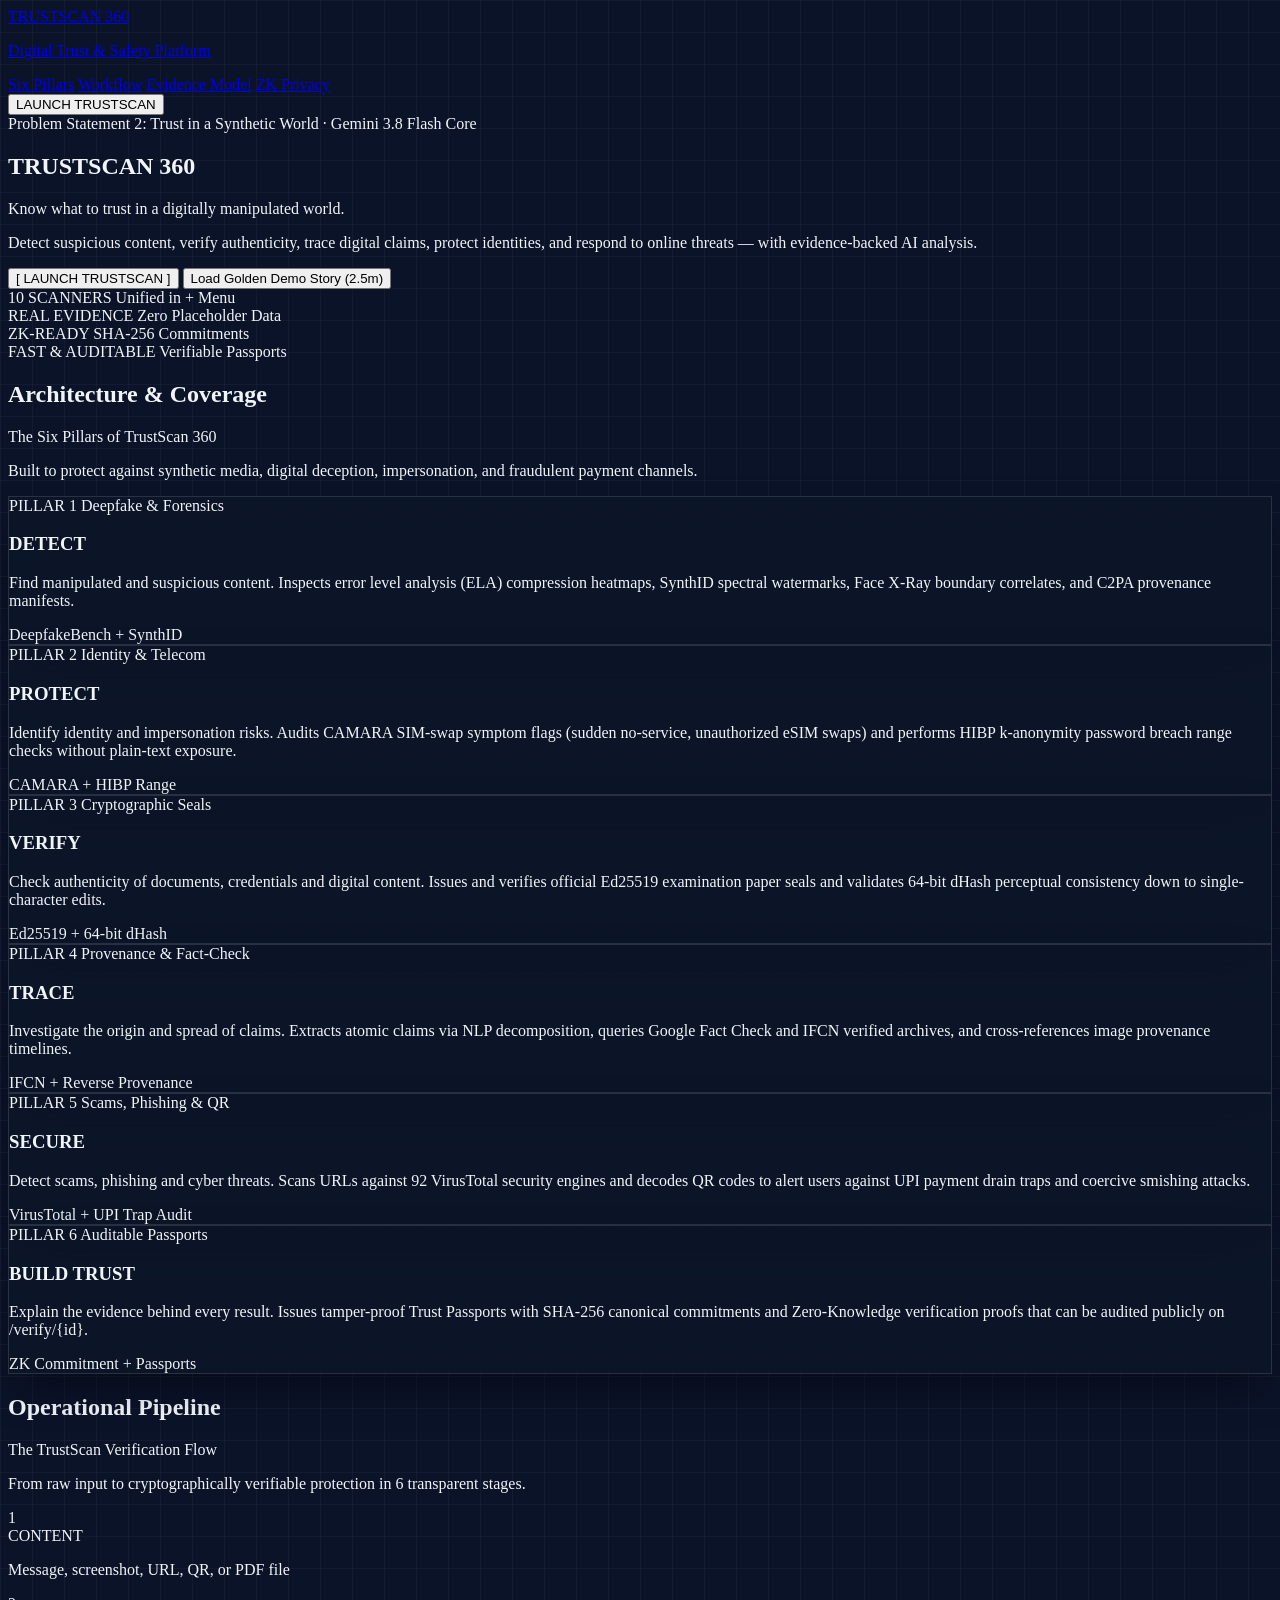
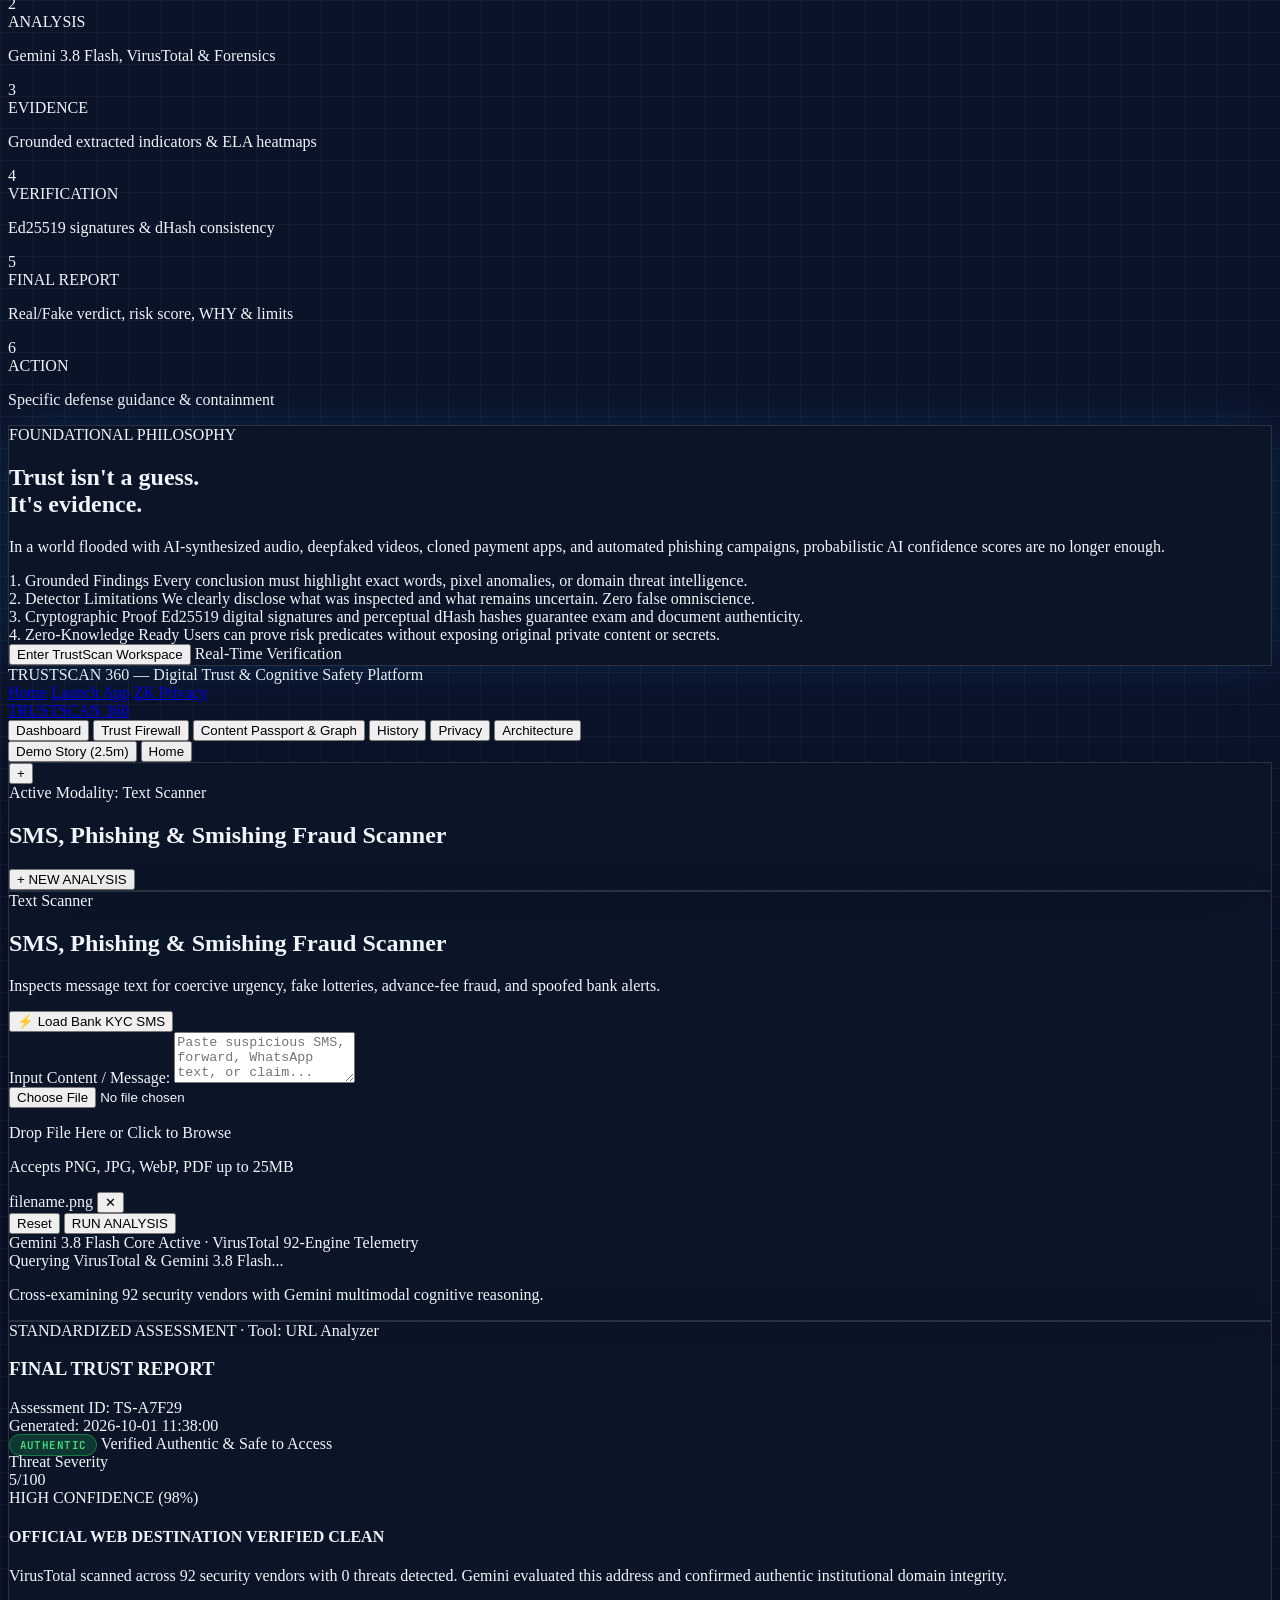
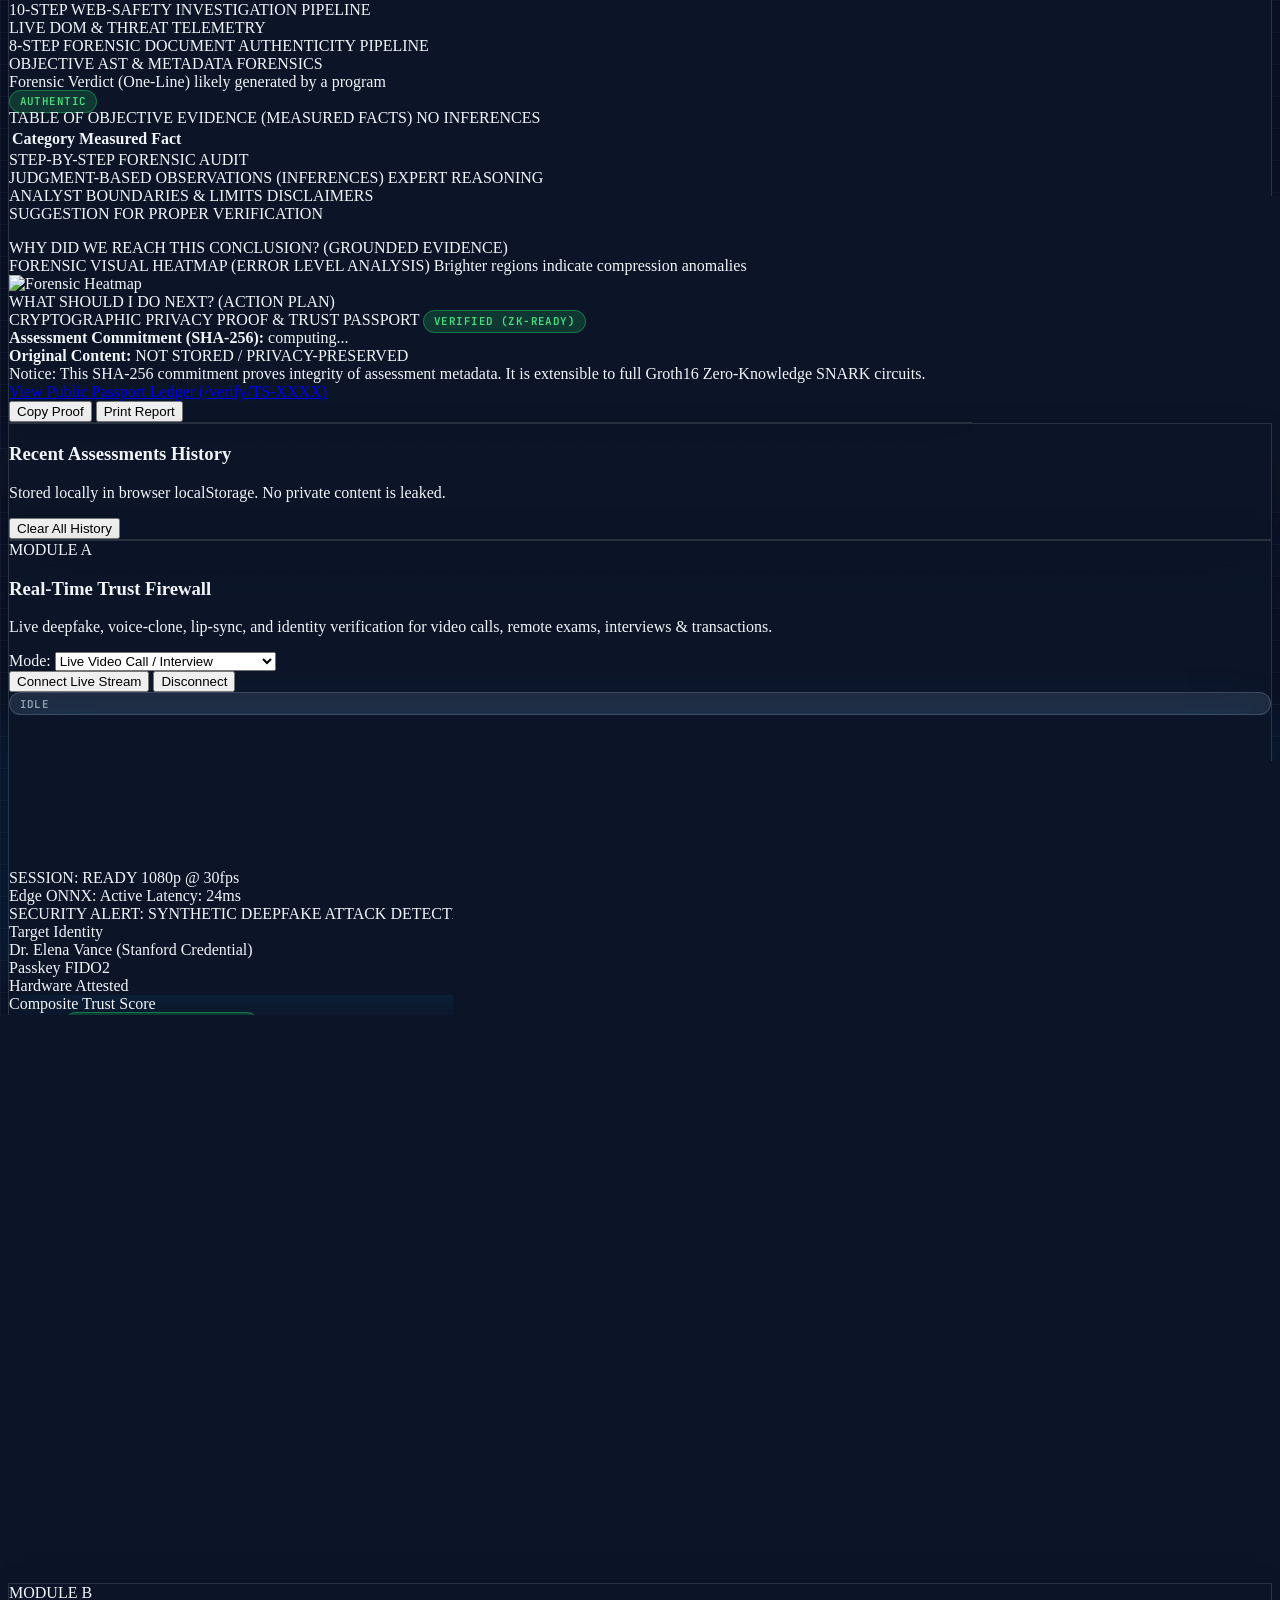
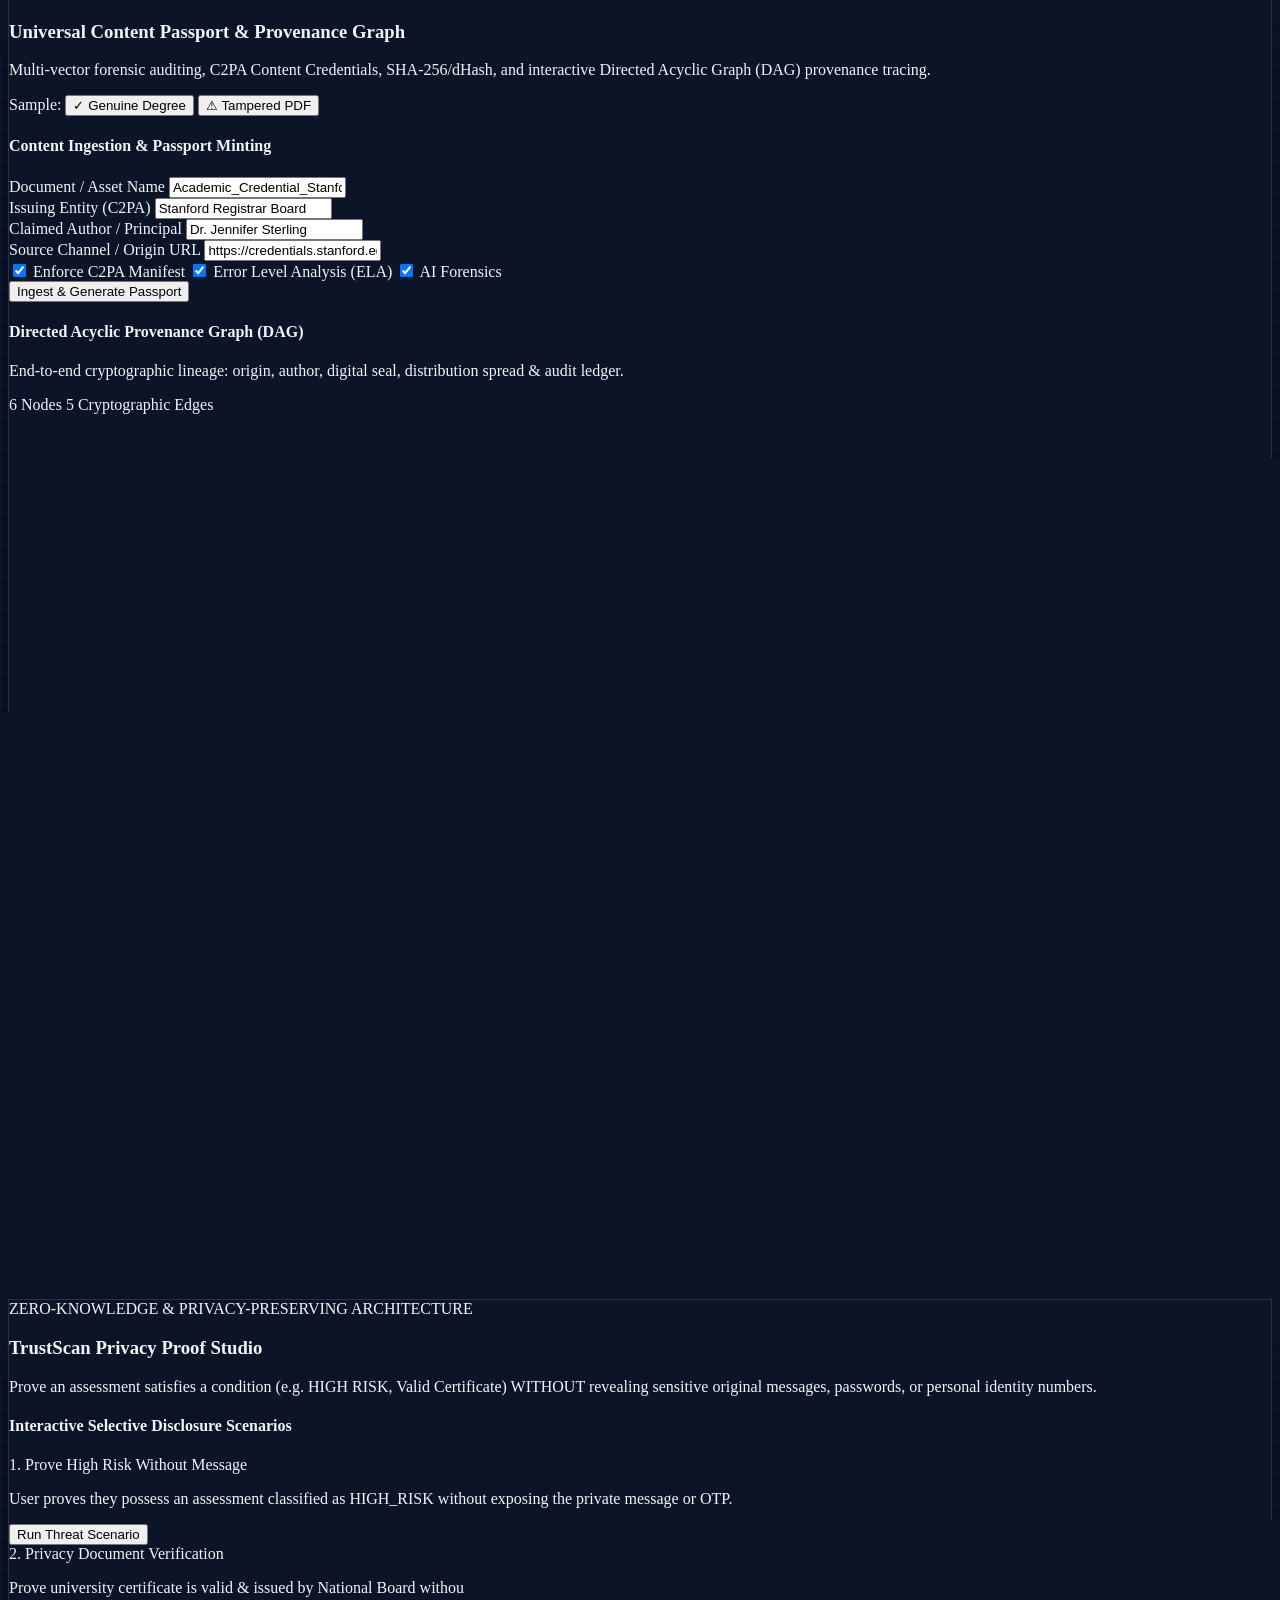
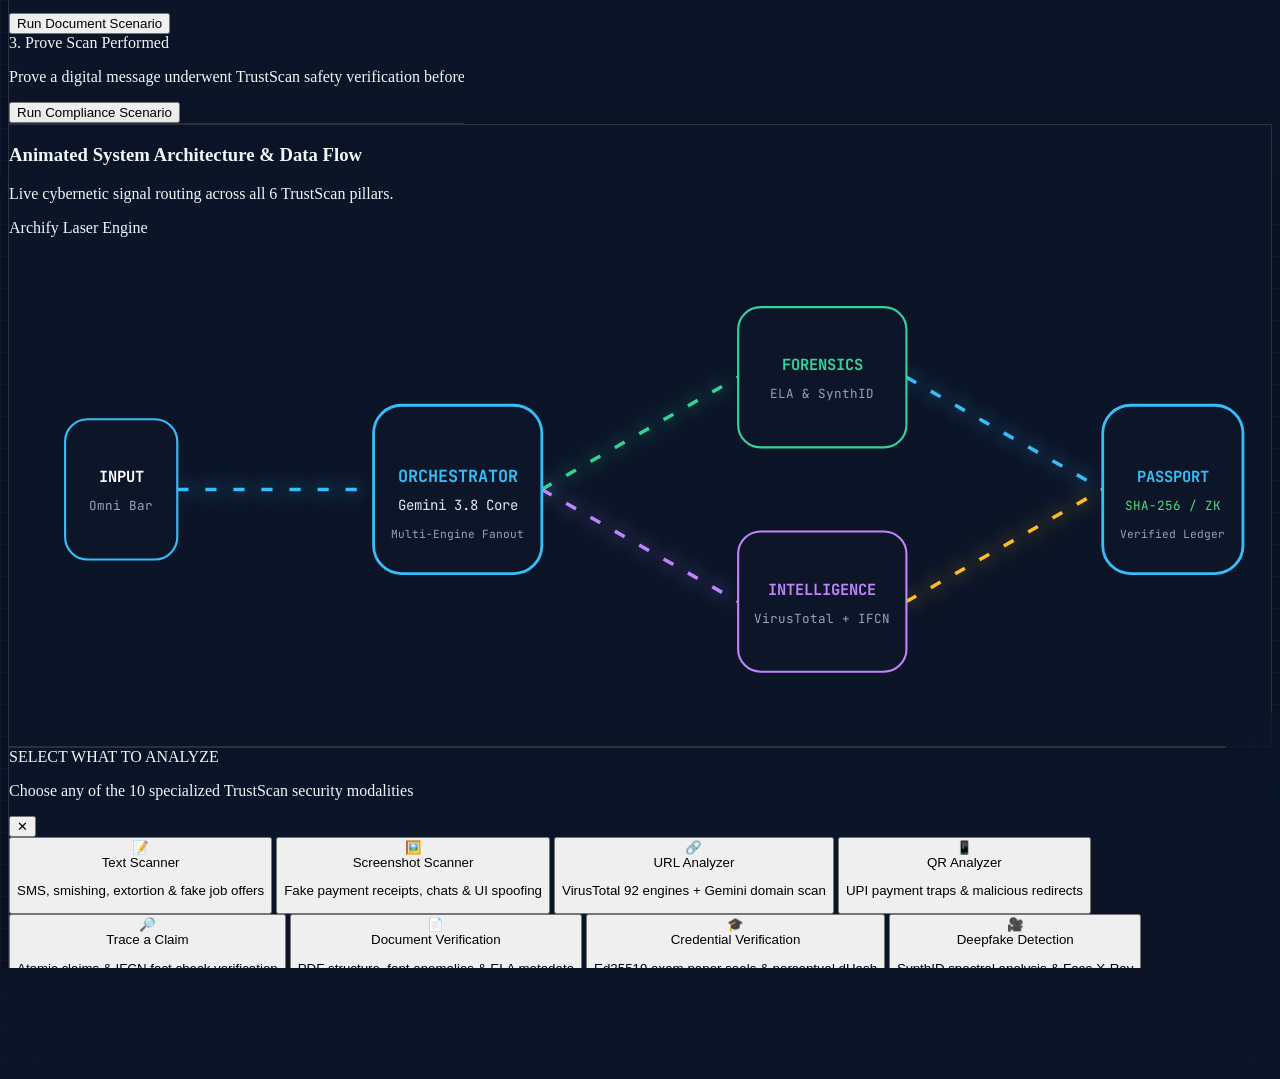
==== commit 56b1b5f3: "feat: Add Module A (Real-Time Trust Firewall) and Module B (Universal Content Passport & Provenance " ====
--- a/backend/frontend/index.html
+++ b/backend/frontend/index.html
@@ -580,15 +580,22 @@
             <span>Dashboard</span>
           </button>
           
+          <button onclick="switchAppTab('firewall')" id="app-nav-firewall" class="app-nav-btn px-3 py-1.5 rounded-lg text-slate-400 hover:text-white hover:bg-slate-800/50 flex items-center space-x-1.5 transition">
+            <i data-lucide="shield-alert" class="w-3.5 h-3.5 text-rose-400"></i>
+            <span>Trust Firewall</span>
+          </button>
+
+          <button onclick="switchAppTab('passport')" id="app-nav-passport" class="app-nav-btn px-3 py-1.5 rounded-lg text-slate-400 hover:text-white hover:bg-slate-800/50 flex items-center space-x-1.5 transition">
+            <i data-lucide="badge-check" class="w-3.5 h-3.5 text-sky-400"></i>
+            <span>Content Passport & Graph</span>
+          </button>
+
           <button onclick="switchAppTab('history')" id="app-nav-history" class="app-nav-btn px-3 py-1.5 rounded-lg text-slate-400 hover:text-white hover:bg-slate-800/50 flex items-center space-x-1.5 transition">
             <i data-lucide="history" class="w-3.5 h-3.5"></i>
             <span>History</span>
           </button>
 
-          <button onclick="switchAppTab('passport')" id="app-nav-passport" class="app-nav-btn px-3 py-1.5 rounded-lg text-slate-400 hover:text-white hover:bg-slate-800/50 flex items-center space-x-1.5 transition">
-            <i data-lucide="badge-check" class="w-3.5 h-3.5"></i>
-            <span>Trust Passport</span>
-          </button>
+
 
           <button onclick="switchAppTab('privacy')" id="app-nav-privacy" class="app-nav-btn px-3 py-1.5 rounded-lg text-slate-400 hover:text-white hover:bg-slate-800/50 flex items-center space-x-1.5 transition">
             <i data-lucide="lock" class="w-3.5 h-3.5 text-emerald-400"></i>
@@ -996,26 +1003,474 @@
       </div>
 
       <!-- ======================================================== -->
-      <!--               SUBVIEW 3: TRUST PASSPORT                  -->
+      <!--            SUBVIEW: REAL-TIME TRUST FIREWALL (MODULE A)   -->
+      <!-- ======================================================== -->
+      <div id="subview-firewall" class="app-subview hidden space-y-6">
+        <div class="glass-card rounded-3xl p-6 sm:p-8 border border-slate-700 space-y-6">
+          
+          <!-- Header and Controls -->
+          <div class="flex flex-col lg:flex-row lg:items-center justify-between gap-4 pb-6 border-b border-slate-800">
+            <div>
+              <div class="flex items-center space-x-2">
+                <span class="inline-flex items-center px-2 py-0.5 rounded text-[10px] font-mono font-bold bg-rose-500/20 text-rose-300 border border-rose-500/40 uppercase tracking-wider">MODULE A</span>
+                <h3 class="text-xl font-bold text-white font-mono flex items-center gap-2">
+                  <i data-lucide="shield-alert" class="w-5 h-5 text-rose-400"></i>
+                  Real-Time Trust Firewall
+                </h3>
+              </div>
+              <p class="text-xs text-slate-400 mt-1">Live deepfake, voice-clone, lip-sync, and identity verification for video calls, remote exams, interviews & transactions.</p>
+            </div>
+
+            <!-- Session Controls -->
+            <div class="flex flex-wrap items-center gap-3">
+              <div class="flex items-center space-x-2">
+                <span class="text-xs font-mono text-slate-400">Mode:</span>
+                <select id="tfw-session-type" class="bg-surface-950 border border-slate-700 rounded-lg px-2.5 py-1.5 text-xs text-slate-200 font-mono focus:border-rose-500 focus:outline-none">
+                  <option value="video_call">Live Video Call / Interview</option>
+                  <option value="remote_exam">Remote Online Exam / Proctoring</option>
+                  <option value="financial_auth">High-Value Financial Auth</option>
+                  <option value="identity_verification">Onboarding ID Attestation</option>
+                </select>
+              </div>
+
+              <button id="tfw-btn-start" onclick="startFirewallSession()" class="px-4 py-1.5 rounded-lg bg-emerald-600 hover:bg-emerald-500 text-white font-mono text-xs font-bold transition flex items-center space-x-1.5 shadow-lg shadow-emerald-950/40">
+                <i data-lucide="play" class="w-3.5 h-3.5 fill-current"></i>
+                <span>Connect Live Stream</span>
+              </button>
+
+              <button id="tfw-btn-end" onclick="endFirewallSession()" class="hidden px-4 py-1.5 rounded-lg bg-rose-600/80 hover:bg-rose-500 text-white font-mono text-xs font-bold transition flex items-center space-x-1.5">
+                <i data-lucide="square" class="w-3.5 h-3.5 fill-current"></i>
+                <span>Disconnect</span>
+              </button>
+
+              <div id="tfw-status-badge" class="status-pill status-muted flex items-center space-x-1">
+                <span class="w-2 h-2 rounded-full bg-slate-400 inline-block"></span>
+                <span>IDLE</span>
+              </div>
+            </div>
+          </div>
+
+          <!-- Main Grid: Left Monitor + Diagnostics | Right Attack Scenarios + Live Audit Log -->
+          <div class="grid grid-cols-1 lg:grid-cols-12 gap-6">
+            
+            <!-- Left Monitor (7 Cols) -->
+            <div class="lg:col-span-7 space-y-5">
+              
+              <!-- Video / Canvas Live Viewport -->
+              <div class="relative rounded-2xl overflow-hidden bg-surface-950 border border-slate-800 aspect-video flex flex-col justify-between p-4 subtle-glow">
+                
+                <!-- Background Canvas for Face Mesh Wireframe & Audio Spectrogram -->
+                <canvas id="tfw-stream-canvas" class="absolute inset-0 w-full h-full object-cover opacity-90"></canvas>
+                
+                <!-- Top Overlay Badges -->
+                <div class="relative z-10 flex items-center justify-between text-[11px] font-mono">
+                  <div class="flex items-center space-x-2">
+                    <span class="px-2 py-0.5 rounded bg-black/60 backdrop-blur-md text-emerald-400 border border-emerald-500/30 flex items-center space-x-1">
+                      <span class="w-1.5 h-1.5 rounded-full bg-emerald-400 animate-ping"></span>
+                      <span id="tfw-session-display-id">SESSION: READY</span>
+                    </span>
+                    <span class="px-2 py-0.5 rounded bg-black/60 backdrop-blur-md text-slate-300 border border-white/10">1080p @ 30fps</span>
+                  </div>
+                  <div class="flex items-center space-x-2">
+                    <span class="px-2 py-0.5 rounded bg-black/60 backdrop-blur-md text-sky-400 border border-sky-500/30">Edge ONNX: Active</span>
+                    <span id="tfw-stream-latency" class="px-2 py-0.5 rounded bg-black/60 backdrop-blur-md text-slate-400 border border-white/10">Latency: 24ms</span>
+                  </div>
+                </div>
+
+                <!-- Center Active Alert Banner (When Red) -->
+                <div id="tfw-alert-banner" class="relative z-10 hidden self-center px-4 py-2 rounded-xl bg-red-950/90 border border-red-500/60 text-red-200 text-xs font-mono font-bold flex items-center space-x-2 animate-bounce">
+                  <i data-lucide="alert-octagon" class="w-4 h-4 text-red-400"></i>
+                  <span id="tfw-alert-banner-text">SECURITY ALERT: SYNTHETIC DEEPFAKE ATTACK DETECTED</span>
+                </div>
+
+                <!-- Bottom Telemetry HUD Overlay -->
+                <div class="relative z-10 flex items-end justify-between bg-gradient-to-t from-black/85 via-black/40 to-transparent p-3 -mx-4 -mb-4 rounded-b-2xl">
+                  <div>
+                    <div class="text-[10px] font-mono text-slate-400 uppercase tracking-wider">Target Identity</div>
+                    <div class="text-xs font-mono font-semibold text-white flex items-center space-x-1.5">
+                      <i data-lucide="user" class="w-3.5 h-3.5 text-sky-400"></i>
+                      <span id="tfw-target-user">Dr. Elena Vance (Stanford Credential)</span>
+                    </div>
+                  </div>
+                  <div class="text-right">
+                    <div class="text-[10px] font-mono text-slate-400 uppercase tracking-wider">Passkey FIDO2</div>
+                    <div id="tfw-passkey-badge" class="text-xs font-mono font-semibold text-emerald-400 flex items-center justify-end space-x-1">
+                      <i data-lucide="key" class="w-3 h-3"></i>
+                      <span>Hardware Attested</span>
+                    </div>
+                  </div>
+                </div>
+              </div>
+
+              <!-- Composite Trust Score Gauge Bar -->
+              <div class="p-5 rounded-2xl bg-surface-950/80 border border-slate-800 space-y-4">
+                <div class="flex items-center justify-between">
+                  <div>
+                    <span class="text-[11px] font-mono text-slate-400 uppercase tracking-wider">Composite Trust Score</span>
+                    <div class="flex items-baseline space-x-2 mt-0.5">
+                      <span id="tfw-score-num" class="text-3xl font-extrabold font-mono text-emerald-400">96</span>
+                      <span class="text-xs font-mono text-slate-500">/ 100</span>
+                      <span id="tfw-level-badge" class="status-pill status-ok ml-2">GREEN: VERIFIED GENUINE</span>
+                    </div>
+                  </div>
+                  <div class="text-right">
+                    <span class="text-[10px] font-mono text-slate-400 block">Firewall Decision</span>
+                    <span id="tfw-action-badge" class="text-xs font-mono font-bold text-emerald-400">ALLOW_SESSION</span>
+                  </div>
+                </div>
+
+                <!-- Progress Bar -->
+                <div class="w-full bg-slate-800/80 rounded-full h-2.5 overflow-hidden border border-white/5">
+                  <div id="tfw-score-bar" class="bg-emerald-500 h-2.5 rounded-full transition-all duration-500" style="width: 96%"></div>
+                </div>
+
+                <!-- Explainability Reasons -->
+                <div class="bg-surface-900/60 rounded-xl p-3 border border-slate-800 text-xs font-mono space-y-1.5">
+                  <div class="text-slate-400 font-bold flex items-center space-x-1.5">
+                    <i data-lucide="info" class="w-3.5 h-3.5 text-sky-400"></i>
+                    <span>Real-Time Explainability Audit:</span>
+                  </div>
+                  <ul id="tfw-reasons-list" class="space-y-1 text-slate-300 list-disc list-inside">
+                    <li>Optimal facial micro-tremor and natural eye saccades detected (MediaPipe Mesh).</li>
+                    <li>Audio harmonics align with vocal tract physics; synthetic vocoder null.</li>
+                    <li>Audio-visual lip-sync delay is 14ms (well within human speech tolerance).</li>
+                  </ul>
+                </div>
+              </div>
+
+              <!-- 4 Real-Time Signal Channels -->
+              <div class="grid grid-cols-2 sm:grid-cols-4 gap-3">
+                <div class="p-3 rounded-xl bg-surface-950/70 border border-slate-800/80 space-y-1">
+                  <div class="text-[10px] font-mono text-slate-400 flex items-center space-x-1">
+                    <i data-lucide="video" class="w-3 h-3 text-sky-400"></i>
+                    <span>Video Deepfake</span>
+                  </div>
+                  <div id="tfw-sig-video" class="text-sm font-bold font-mono text-emerald-400">0.04 <span class="text-[10px] font-normal text-slate-500">(Safe)</span></div>
+                  <div class="w-full bg-slate-800 h-1 rounded-full"><div id="tfw-bar-video" class="bg-emerald-500 h-1 rounded-full" style="width: 4%"></div></div>
+                </div>
+
+                <div class="p-3 rounded-xl bg-surface-950/70 border border-slate-800/80 space-y-1">
+                  <div class="text-[10px] font-mono text-slate-400 flex items-center space-x-1">
+                    <i data-lucide="mic" class="w-3 h-3 text-purple-400"></i>
+                    <span>Voice Clone</span>
+                  </div>
+                  <div id="tfw-sig-audio" class="text-sm font-bold font-mono text-emerald-400">0.06 <span class="text-[10px] font-normal text-slate-500">(Clean)</span></div>
+                  <div class="w-full bg-slate-800 h-1 rounded-full"><div id="tfw-bar-audio" class="bg-emerald-500 h-1 rounded-full" style="width: 6%"></div></div>
+                </div>
+
+                <div class="p-3 rounded-xl bg-surface-950/70 border border-slate-800/80 space-y-1">
+                  <div class="text-[10px] font-mono text-slate-400 flex items-center space-x-1">
+                    <i data-lucide="repeat" class="w-3 h-3 text-cyan-400"></i>
+                    <span>Lip-Sync Lag</span>
+                  </div>
+                  <div id="tfw-sig-lipsync" class="text-sm font-bold font-mono text-emerald-400">18ms <span class="text-[10px] font-normal text-slate-500">(In Sync)</span></div>
+                  <div class="w-full bg-slate-800 h-1 rounded-full"><div id="tfw-bar-lipsync" class="bg-emerald-500 h-1 rounded-full" style="width: 12%"></div></div>
+                </div>
+
+                <div class="p-3 rounded-xl bg-surface-950/70 border border-slate-800/80 space-y-1">
+                  <div class="text-[10px] font-mono text-slate-400 flex items-center space-x-1">
+                    <i data-lucide="smartphone" class="w-3 h-3 text-amber-400"></i>
+                    <span>SIM-Swap Risk</span>
+                  </div>
+                  <div id="tfw-sig-sim" class="text-sm font-bold font-mono text-emerald-400">0.00 <span class="text-[10px] font-normal text-slate-500">(Low)</span></div>
+                  <div class="w-full bg-slate-800 h-1 rounded-full"><div id="tfw-bar-sim" class="bg-emerald-500 h-1 rounded-full" style="width: 0%"></div></div>
+                </div>
+              </div>
+
+            </div>
+
+            <!-- Right Column: Interactive Attack Simulations + Audit Log (5 Cols) -->
+            <div class="lg:col-span-5 space-y-5">
+              
+              <!-- Attack Simulation & Verification Triggers -->
+              <div class="p-5 rounded-2xl bg-surface-950 border border-slate-800 space-y-3">
+                <div class="flex items-center justify-between pb-2 border-b border-slate-800">
+                  <h4 class="text-xs font-mono font-bold text-white flex items-center space-x-1.5">
+                    <i data-lucide="crosshair" class="w-3.5 h-3.5 text-rose-400"></i>
+                    <span>Live Stress-Testing & Injections</span>
+                  </h4>
+                  <span class="text-[10px] font-mono text-slate-500">Live API Driven</span>
+                </div>
+                <p class="text-[11px] text-slate-400">Inject synthetic attacks or trigger cryptographic challenges against the active stream:</p>
+
+                <div class="grid grid-cols-1 sm:grid-cols-2 gap-2 pt-1 font-mono text-xs">
+                  <button onclick="simulateFirewallScenario('genuine')" class="p-2.5 rounded-xl bg-slate-900 hover:bg-slate-800 text-emerald-400 border border-emerald-500/30 flex items-center space-x-2 transition text-left">
+                    <i data-lucide="shield-check" class="w-4 h-4 shrink-0"></i>
+                    <div>
+                      <div class="font-bold">1. Genuine Call</div>
+                      <div class="text-[10px] text-slate-400">WebAuthn + FIDO2</div>
+                    </div>
+                  </button>
+
+                  <button onclick="simulateFirewallScenario('deepfake')" class="p-2.5 rounded-xl bg-slate-900 hover:bg-slate-800 text-rose-400 border border-rose-500/30 flex items-center space-x-2 transition text-left">
+                    <i data-lucide="skull" class="w-4 h-4 shrink-0"></i>
+                    <div>
+                      <div class="font-bold">2. Face-Swap Attack</div>
+                      <div class="text-[10px] text-slate-400">XceptionNet Warping</div>
+                    </div>
+                  </button>
+
+                  <button onclick="simulateFirewallScenario('voice_clone')" class="p-2.5 rounded-xl bg-slate-900 hover:bg-slate-800 text-purple-400 border border-purple-500/30 flex items-center space-x-2 transition text-left">
+                    <i data-lucide="mic-off" class="w-4 h-4 shrink-0"></i>
+                    <div>
+                      <div class="font-bold">3. Voice Clone & Desync</div>
+                      <div class="text-[10px] text-slate-400">Vocoder + 210ms Lag</div>
+                    </div>
+                  </button>
+
+                  <button onclick="simulateFirewallScenario('sim_swap')" class="p-2.5 rounded-xl bg-slate-900 hover:bg-slate-800 text-amber-400 border border-amber-500/30 flex items-center space-x-2 transition text-left">
+                    <i data-lucide="smartphone-charging" class="w-4 h-4 shrink-0"></i>
+                    <div>
+                      <div class="font-bold">4. SIM-Swap Flag</div>
+                      <div class="text-[10px] text-slate-400">Carrier IMSI Tamper</div>
+                    </div>
+                  </button>
+                </div>
+
+                <!-- Liveness Challenge Button -->
+                <button onclick="triggerFirewallLiveness()" class="w-full mt-2 py-2.5 px-3 rounded-xl bg-sky-600/20 hover:bg-sky-600/30 text-sky-300 border border-sky-500/40 text-xs font-mono font-bold flex items-center justify-center space-x-2 transition">
+                  <i data-lucide="eye" class="w-4 h-4"></i>
+                  <span>Request Interactive Liveness Challenge</span>
+                </button>
+                <div id="tfw-liveness-prompt" class="hidden p-3 rounded-xl bg-sky-950/60 border border-sky-500/30 text-xs font-mono text-sky-200 animate-pulse"></div>
+              </div>
+
+              <!-- Live Audit Trail Log -->
+              <div class="p-5 rounded-2xl bg-surface-950 border border-slate-800 space-y-3">
+                <div class="flex items-center justify-between pb-2 border-b border-slate-800">
+                  <h4 class="text-xs font-mono font-bold text-white flex items-center space-x-1.5">
+                    <i data-lucide="file-text" class="w-3.5 h-3.5 text-sky-400"></i>
+                    <span>Real-Time Audit Trail (WORM Log)</span>
+                  </h4>
+                  <button onclick="exportFirewallAuditReport()" class="text-[10px] font-mono text-sky-400 hover:underline flex items-center space-x-1">
+                    <i data-lucide="download" class="w-3 h-3"></i>
+                    <span>Export JSON</span>
+                  </button>
+                </div>
+
+                <div id="tfw-audit-log-container" class="space-y-2 max-h-56 overflow-y-auto pr-1 text-[11px] font-mono">
+                  <div class="p-2 rounded bg-slate-900/80 border border-slate-800/80 text-slate-400 flex items-start justify-between">
+                    <span>[BOOT] Trust Firewall engine armed. Ready for session connect.</span>
+                    <span class="text-[10px] text-slate-600 ml-2">SYSTEM</span>
+                  </div>
+                </div>
+              </div>
+
+            </div>
+
+          </div>
+
+        </div>
+      </div>
+
+      <!-- ======================================================== -->
+      <!--      SUBVIEW: UNIVERSAL CONTENT PASSPORT (MODULE B)      -->
       <!-- ======================================================== -->
       <div id="subview-passport" class="app-subview hidden space-y-6">
         <div class="glass-card rounded-3xl p-6 sm:p-8 border border-slate-700 space-y-6">
-          <div class="pb-4 border-b border-slate-800 text-center">
-            <h3 class="text-xl font-bold text-white font-mono">Trust Passport Public Verification</h3>
-            <p class="text-xs text-slate-400">Query and verify any TrustScan assessment certificate by ID.</p>
-          </div>
-
-          <div class="flex flex-col sm:flex-row items-center justify-center gap-3 max-w-xl mx-auto">
-            <input type="text" id="passport-search-id" placeholder="Enter Assessment ID (e.g. TS-A7F29)..." class="w-full bg-surface-950 border border-slate-700 rounded-xl px-4 py-3 text-sm text-slate-100 placeholder-slate-500 font-mono focus:outline-none focus:border-sky-500 text-center" />
-            <button onclick="lookupPassportById()" class="w-full sm:w-auto px-6 py-3 rounded-xl bg-sky-600 hover:bg-sky-500 text-white font-mono text-xs font-bold transition flex items-center justify-center space-x-2 shrink-0">
-              <i data-lucide="search" class="w-4 h-4"></i>
-              <span>Verify Passport</span>
-            </button>
-          </div>
-
-          <div id="passport-lookup-result" class="hidden p-6 rounded-2xl bg-surface-950 border border-slate-800 space-y-4 max-w-xl mx-auto">
-            <!-- Populated via JS -->
-          </div>
+          
+          <!-- Header -->
+          <div class="flex flex-col sm:flex-row sm:items-center justify-between gap-4 pb-6 border-b border-slate-800">
+            <div>
+              <div class="flex items-center space-x-2">
+                <span class="inline-flex items-center px-2 py-0.5 rounded text-[10px] font-mono font-bold bg-sky-500/20 text-sky-300 border border-sky-500/40 uppercase tracking-wider">MODULE B</span>
+                <h3 class="text-xl font-bold text-white font-mono flex items-center gap-2">
+                  <i data-lucide="badge-check" class="w-5 h-5 text-sky-400"></i>
+                  Universal Content Passport & Provenance Graph
+                </h3>
+              </div>
+              <p class="text-xs text-slate-400 mt-1">Multi-vector forensic auditing, C2PA Content Credentials, SHA-256/dHash, and interactive Directed Acyclic Graph (DAG) provenance tracing.</p>
+            </div>
+
+            <!-- Preloaded Test Suites -->
+            <div class="flex items-center space-x-2">
+              <span class="text-xs font-mono text-slate-400">Sample:</span>
+              <button onclick="loadSamplePassport('degree')" class="px-2.5 py-1.5 rounded-lg bg-slate-800 hover:bg-slate-700 text-xs font-mono text-emerald-300 border border-emerald-500/30 transition">
+                ✓ Genuine Degree
+              </button>
+              <button onclick="loadSamplePassport('tampered_pdf')" class="px-2.5 py-1.5 rounded-lg bg-slate-800 hover:bg-slate-700 text-xs font-mono text-rose-300 border border-rose-500/30 transition">
+                ⚠ Tampered PDF
+              </button>
+            </div>
+          </div>
+
+          <!-- Ingestion & Minting Form -->
+          <div class="p-5 rounded-2xl bg-surface-950 border border-slate-800 space-y-4">
+            <h4 class="text-xs font-mono font-bold text-slate-200 flex items-center space-x-1.5">
+              <i data-lucide="file-plus" class="w-4 h-4 text-sky-400"></i>
+              <span>Content Ingestion & Passport Minting</span>
+            </h4>
+
+            <div class="grid grid-cols-1 md:grid-cols-4 gap-3 text-xs font-mono">
+              <div class="space-y-1">
+                <label class="text-slate-400">Document / Asset Name</label>
+                <input type="text" id="cp-input-filename" value="Academic_Credential_Stanford.pdf" class="w-full bg-slate-900 border border-slate-700 rounded-lg px-3 py-2 text-slate-200 focus:border-sky-500 focus:outline-none" />
+              </div>
+              <div class="space-y-1">
+                <label class="text-slate-400">Issuing Entity (C2PA)</label>
+                <input type="text" id="cp-input-issuer" value="Stanford Registrar Board" class="w-full bg-slate-900 border border-slate-700 rounded-lg px-3 py-2 text-slate-200 focus:border-sky-500 focus:outline-none" />
+              </div>
+              <div class="space-y-1">
+                <label class="text-slate-400">Claimed Author / Principal</label>
+                <input type="text" id="cp-input-author" value="Dr. Jennifer Sterling" class="w-full bg-slate-900 border border-slate-700 rounded-lg px-3 py-2 text-slate-200 focus:border-sky-500 focus:outline-none" />
+              </div>
+              <div class="space-y-1">
+                <label class="text-slate-400">Source Channel / Origin URL</label>
+                <input type="text" id="cp-input-url" value="https://credentials.stanford.edu/verify/9921" class="w-full bg-slate-900 border border-slate-700 rounded-lg px-3 py-2 text-slate-200 focus:border-sky-500 focus:outline-none" />
+              </div>
+            </div>
+
+            <div class="flex items-center justify-between pt-2">
+              <div class="flex items-center space-x-3 text-xs font-mono text-slate-400">
+                <label class="flex items-center space-x-1.5 cursor-pointer">
+                  <input type="checkbox" id="cp-chk-c2pa" checked class="rounded border-slate-700 text-sky-500 focus:ring-0" />
+                  <span>Enforce C2PA Manifest</span>
+                </label>
+                <label class="flex items-center space-x-1.5 cursor-pointer">
+                  <input type="checkbox" id="cp-chk-ela" checked class="rounded border-slate-700 text-sky-500 focus:ring-0" />
+                  <span>Error Level Analysis (ELA)</span>
+                </label>
+                <label class="flex items-center space-x-1.5 cursor-pointer">
+                  <input type="checkbox" id="cp-chk-ai" checked class="rounded border-slate-700 text-sky-500 focus:ring-0" />
+                  <span>AI Forensics</span>
+                </label>
+              </div>
+
+              <button onclick="mintContentPassport()" class="px-5 py-2.5 rounded-xl bg-sky-600 hover:bg-sky-500 text-white font-mono text-xs font-bold transition flex items-center space-x-2 shadow-lg shadow-sky-950/40">
+                <i data-lucide="cpu" class="w-4 h-4"></i>
+                <span>Ingest & Generate Passport</span>
+              </button>
+            </div>
+          </div>
+
+          <!-- PROVENANCE GRAPH VISUALIZER (INTERACTIVE DAG) -->
+          <div class="p-6 rounded-2xl bg-surface-950 border border-slate-800 space-y-4">
+            <div class="flex items-center justify-between pb-3 border-b border-slate-800">
+              <div>
+                <h4 class="text-sm font-mono font-bold text-white flex items-center space-x-2">
+                  <i data-lucide="network" class="w-4 h-4 text-emerald-400"></i>
+                  <span>Directed Acyclic Provenance Graph (DAG)</span>
+                </h4>
+                <p class="text-[11px] text-slate-400 font-mono">End-to-end cryptographic lineage: origin, author, digital seal, distribution spread & audit ledger.</p>
+              </div>
+              <div class="flex items-center space-x-2 text-xs font-mono">
+                <span class="px-2.5 py-1 rounded-full bg-emerald-500/10 text-emerald-400 border border-emerald-500/30 flex items-center space-x-1">
+                  <span class="w-1.5 h-1.5 rounded-full bg-emerald-400 animate-pulse"></span>
+                  <span id="cp-graph-nodes-count">6 Nodes</span>
+                </span>
+                <span class="px-2.5 py-1 rounded-full bg-sky-500/10 text-sky-400 border border-sky-500/30">
+                  5 Cryptographic Edges
+                </span>
+              </div>
+            </div>
+
+            <!-- DAG Interactive Visualizer Canvas / SVG Container -->
+            <div id="provenance-graph-viewport" class="relative w-full h-72 rounded-xl bg-slate-950/80 border border-slate-800/80 overflow-hidden flex items-center justify-center p-4">
+              <!-- Rendered via SVG in JS with cybernetic laser conduit connectors -->
+              <svg id="provenance-dag-svg" class="w-full h-full" viewBox="0 0 1000 240" preserveAspectRatio="xMidYMid meet">
+                <!-- Laser conduit paths & interactive nodes injected dynamically -->
+              </svg>
+            </div>
+
+            <!-- Selected Node Inspector Modal / Bar -->
+            <div id="cp-node-details-card" class="p-4 rounded-xl bg-surface-900/90 border border-slate-800 font-mono text-xs space-y-2">
+              <div class="flex items-center justify-between">
+                <div class="flex items-center space-x-2">
+                  <span class="text-slate-400">Selected Node:</span>
+                  <span id="cp-inspect-node-title" class="text-sky-300 font-bold">Node 1: Origin (Stanford Registrar Board)</span>
+                </div>
+                <span id="cp-inspect-node-type" class="status-pill status-ok">ISSUER_AUTHORITY</span>
+              </div>
+              <p id="cp-inspect-node-desc" class="text-slate-300 text-[11px]">Official root of trust. Cryptographic private key held in FIPS 140-2 Level 3 HSM.</p>
+              <div class="grid grid-cols-1 sm:grid-cols-3 gap-2 text-[10px] text-slate-400 pt-1 border-t border-slate-800">
+                <div>Signer ID: <span id="cp-inspect-signer" class="text-slate-200">did:key:z6Mkq9...f91a</span></div>
+                <div>Hash: <span id="cp-inspect-hash" class="text-slate-200">e82b71...a41c</span></div>
+                <div>Timestamp: <span id="cp-inspect-time" class="text-slate-200">2026-10-01 12:40 UTC</span></div>
+              </div>
+            </div>
+          </div>
+
+          <!-- Forensics & Fingerprints -->
+          <div class="grid grid-cols-1 md:grid-cols-2 gap-6">
+            
+            <!-- Cryptographic Hashes & C2PA Credentials -->
+            <div class="p-5 rounded-2xl bg-surface-950 border border-slate-800 space-y-3 font-mono text-xs">
+              <h5 class="text-slate-200 font-bold flex items-center space-x-1.5 pb-2 border-b border-slate-800">
+                <i data-lucide="binary" class="w-4 h-4 text-sky-400"></i>
+                <span>Cryptographic & Perceptual Fingerprints</span>
+              </h5>
+              <div class="space-y-2">
+                <div>
+                  <div class="text-[10px] text-slate-500 uppercase">SHA-256 Digest</div>
+                  <div id="cp-sha256-val" class="text-slate-200 break-all text-[11px] bg-slate-900/60 p-2 rounded border border-slate-800 select-all">e82b71d0928a...c9304</div>
+                </div>
+                <div>
+                  <div class="text-[10px] text-slate-500 uppercase">Perceptual Difference Hash (dHash)</div>
+                  <div id="cp-dhash-val" class="text-sky-300 font-bold bg-slate-900/60 p-2 rounded border border-slate-800 select-all">a4f9b8c2e107d3f8</div>
+                </div>
+                <div class="flex items-center justify-between pt-1">
+                  <span class="text-slate-400">C2PA Manifest:</span>
+                  <span id="cp-c2pa-val" class="status-pill status-ok">VALID_EMBEDDED</span>
+                </div>
+                <div class="flex items-center justify-between">
+                  <span class="text-slate-400">Digital Signature:</span>
+                  <span id="cp-sig-val" class="text-emerald-400 font-bold">PKCS#7 RSA-4096</span>
+                </div>
+              </div>
+            </div>
+
+            <!-- Tamper & AI Generation Forensic Summary -->
+            <div class="p-5 rounded-2xl bg-surface-950 border border-slate-800 space-y-3 font-mono text-xs">
+              <h5 class="text-slate-200 font-bold flex items-center space-x-1.5 pb-2 border-b border-slate-800">
+                <i data-lucide="shield-check" class="w-4 h-4 text-emerald-400"></i>
+                <span>Multi-Vector Forensics Verdict</span>
+              </h5>
+              <div class="space-y-2.5">
+                <div class="flex items-center justify-between">
+                  <span class="text-slate-400">Authenticity Trust Score:</span>
+                  <span id="cp-score-val" class="text-base font-bold text-emerald-400">95 / 100</span>
+                </div>
+                <div class="flex items-center justify-between">
+                  <span class="text-slate-400">Physical / Pixel Tamper (ELA):</span>
+                  <span id="cp-ela-val" class="status-pill status-ok">CLEAN: NO SPLICE</span>
+                </div>
+                <div class="flex items-center justify-between">
+                  <span class="text-slate-400">Synthetic AI Generation:</span>
+                  <span id="cp-ai-val" class="status-pill status-ok">NEGATIVE (0.02)</span>
+                </div>
+                <div class="flex items-center justify-between">
+                  <span class="text-slate-400">Overall Verdict:</span>
+                  <span id="cp-verdict-val" class="status-pill status-ok">AUTHENTIC_VERIFIED</span>
+                </div>
+
+                <div class="pt-2 flex items-center justify-between">
+                  <button onclick="downloadPassportReport()" class="px-3 py-1.5 rounded-lg bg-slate-800 hover:bg-slate-700 text-slate-300 text-xs flex items-center space-x-1.5 transition">
+                    <i data-lucide="file-text" class="w-3.5 h-3.5"></i>
+                    <span>Export Passport JSON</span>
+                  </button>
+                  <span class="text-[10px] text-slate-500">Immutable Ledger Node ID: #88921</span>
+                </div>
+              </div>
+            </div>
+
+          </div>
+
+          <!-- Public Verification Search (Existing Functionality Preserved & Enhanced) -->
+          <div class="p-5 rounded-2xl bg-surface-950/60 border border-slate-800/80 space-y-3">
+            <div class="text-center space-y-1">
+              <h4 class="text-xs font-mono font-bold text-slate-300">Public Verification Ledger Query</h4>
+              <p class="text-[11px] text-slate-400 font-mono">Verify any issued Content Passport by Passport ID or SHA-256 Hash:</p>
+            </div>
+            <div class="flex flex-col sm:flex-row items-center justify-center gap-3 max-w-xl mx-auto pt-1">
+              <input type="text" id="passport-search-id" placeholder="Enter Passport ID (e.g. CP-9A4B12) or SHA-256..." class="w-full bg-surface-900 border border-slate-700 rounded-xl px-4 py-2.5 text-xs text-slate-100 placeholder-slate-500 font-mono focus:outline-none focus:border-sky-500 text-center" />
+              <button onclick="lookupPassportById()" class="w-full sm:w-auto px-5 py-2.5 rounded-xl bg-sky-600 hover:bg-sky-500 text-white font-mono text-xs font-bold transition flex items-center justify-center space-x-2 shrink-0">
+                <i data-lucide="search" class="w-3.5 h-3.5"></i>
+                <span>Verify Ledger</span>
+              </button>
+            </div>
+            <div id="passport-lookup-result" class="hidden p-4 rounded-xl bg-surface-900 border border-slate-800 space-y-3 max-w-xl mx-auto"></div>
+          </div>
+
         </div>
       </div>
 
@@ -2809,6 +3264,700 @@
       renderHistoryList();
     }
 
+
+    // ========================================================
+    // MODULE A: REAL-TIME TRUST FIREWALL JAVASCRIPT ENGINE
+    // ========================================================
+    let currentTfwSession = null;
+    let tfwSocket = null;
+    let tfwAnimFrame = null;
+    let tfwLastScore = 96;
+
+    async function startFirewallSession() {
+      const sessionType = document.getElementById('tfw-session-type').value;
+      try {
+        const resp = await fetch('/api/trust/session', {
+          method: 'POST',
+          headers: { 'Content-Type': 'application/json' },
+          body: JSON.stringify({
+            session_type: sessionType,
+            title: `Live ${sessionType.replace('_', ' ').toUpperCase()} Firewall`
+          })
+        });
+        const data = await resp.json();
+        currentTfwSession = data;
+        
+        document.getElementById('tfw-session-display-id').textContent = `SESSION: ${data.session_id}`;
+        document.getElementById('tfw-btn-start').classList.add('hidden');
+        document.getElementById('tfw-btn-end').classList.remove('hidden');
+        
+        const badge = document.getElementById('tfw-status-badge');
+        badge.className = 'status-pill status-ok flex items-center space-x-1';
+        badge.innerHTML = '<span class="w-2 h-2 rounded-full bg-emerald-400 animate-ping inline-block"></span><span>STREAMING LIVE</span>';
+        
+        logFirewallEvent(`Firewall connected to session ${data.session_id}. Edge telemetry active.`, 'LIVE');
+        
+        // Start Canvas Facial Mesh & Spectrogram Animation
+        startFirewallCanvasAnimation();
+        
+        // Initialize WebSocket connection if available
+        initFirewallWebSocket(data.session_id);
+      } catch (err) {
+        console.error('Failed to start Trust Firewall session:', err);
+        alert('Could not start Trust Firewall session: ' + err.message);
+      }
+    }
+
+    function initFirewallWebSocket(sessionId) {
+      try {
+        const protocol = window.location.protocol === 'https:' ? 'wss:' : 'ws:';
+        const wsUrl = `${protocol}//${window.location.host}/ws/trust/${sessionId}`;
+        tfwSocket = new WebSocket(wsUrl);
+        
+        tfwSocket.onopen = () => {
+          logFirewallEvent('WebSocket low-latency bi-directional telemetry pipe established.', 'WS');
+        };
+        
+        tfwSocket.onmessage = (event) => {
+          try {
+            const msg = JSON.parse(event.data);
+            if (msg.score !== undefined) {
+              updateFirewallTelemetryUI(msg);
+            }
+          } catch(e) {}
+        };
+        
+        tfwSocket.onerror = (e) => {
+          console.warn('WS fallback to REST telemetry.');
+        };
+      } catch(e) {
+        console.warn('WebSocket init skipped, using REST polling.');
+      }
+    }
+
+    async function endFirewallSession() {
+      if (!currentTfwSession) return;
+      try {
+        await fetch(`/api/trust/session/${currentTfwSession.session_id}/end`, { method: 'POST' });
+        logFirewallEvent(`Session ${currentTfwSession.session_id} ended. Final audit report sealed.`, 'END');
+      } catch (e) {}
+
+      if (tfwSocket) {
+        try { tfwSocket.close(); } catch(e) {}
+        tfwSocket = null;
+      }
+      if (tfwAnimFrame) {
+        cancelAnimationFrame(tfwAnimFrame);
+        tfwAnimFrame = null;
+      }
+
+      document.getElementById('tfw-btn-start').classList.remove('hidden');
+      document.getElementById('tfw-btn-end').classList.add('hidden');
+      
+      const badge = document.getElementById('tfw-status-badge');
+      badge.className = 'status-pill status-muted flex items-center space-x-1';
+      badge.innerHTML = '<span class="w-2 h-2 rounded-full bg-slate-400 inline-block"></span><span>DISCONNECTED</span>';
+      
+      document.getElementById('tfw-alert-banner').classList.add('hidden');
+      currentTfwSession = null;
+    }
+
+    async function simulateFirewallScenario(type) {
+      if (!currentTfwSession) {
+        await startFirewallSession();
+      }
+      
+      const sid = currentTfwSession ? currentTfwSession.session_id : 'DEMO';
+      let payload = {};
+
+      if (type === 'genuine') {
+        payload = {
+          video_quality: 0.96,
+          face_boundary_jitter: 0.02,
+          voice_harmonic_distortion: 0.04,
+          lip_sync_latency_ms: 16,
+          sim_swap_detected: false,
+          passkey_verified: true
+        };
+        logFirewallEvent('[STRESS-TEST] Simulated genuine participant stream with FIDO2 passkey.', 'TEST');
+      } else if (type === 'deepfake') {
+        payload = {
+          video_quality: 0.35,
+          face_boundary_jitter: 0.91,
+          voice_harmonic_distortion: 0.15,
+          lip_sync_latency_ms: 45,
+          sim_swap_detected: false,
+          passkey_verified: false
+        };
+        logFirewallEvent('[STRESS-TEST] INJECTION: XceptionNet Neural Deepfake Face-Swap Stream.', 'ATTACK');
+      } else if (type === 'voice_clone') {
+        payload = {
+          video_quality: 0.82,
+          face_boundary_jitter: 0.12,
+          voice_harmonic_distortion: 0.88,
+          lip_sync_latency_ms: 220,
+          sim_swap_detected: false,
+          passkey_verified: false
+        };
+        logFirewallEvent('[STRESS-TEST] INJECTION: AASIST Synthetic Voice Clone with 220ms Lip-Sync Lag.', 'ATTACK');
+      } else if (type === 'sim_swap') {
+        payload = {
+          video_quality: 0.88,
+          face_boundary_jitter: 0.05,
+          voice_harmonic_distortion: 0.08,
+          lip_sync_latency_ms: 24,
+          sim_swap_detected: true,
+          passkey_verified: false
+        };
+        logFirewallEvent('[STRESS-TEST] INJECTION: Carrier IMSI SIM-Swap Anomaly within 48h.', 'WARNING');
+      }
+
+      try {
+        const resp = await fetch(`/api/trust/session/${sid}/verify-frame`, {
+          method: 'POST',
+          headers: { 'Content-Type': 'application/json' },
+          body: JSON.stringify(payload)
+        });
+        const result = await resp.json();
+        updateFirewallTelemetryUI(result);
+      } catch (err) {
+        console.error('Frame verification error:', err);
+      }
+    }
+
+    function updateFirewallTelemetryUI(data) {
+      const score = Math.round(data.score);
+      tfwLastScore = score;
+      
+      const scoreNum = document.getElementById('tfw-score-num');
+      const scoreBar = document.getElementById('tfw-score-bar');
+      const levelBadge = document.getElementById('tfw-level-badge');
+      const actionBadge = document.getElementById('tfw-action-badge');
+      const alertBanner = document.getElementById('tfw-alert-banner');
+      const alertBannerText = document.getElementById('tfw-alert-banner-text');
+
+      scoreNum.textContent = score;
+      scoreBar.style.width = `${score}%`;
+
+      if (score >= 80) {
+        scoreNum.className = 'text-3xl font-extrabold font-mono text-emerald-400';
+        scoreBar.className = 'bg-emerald-500 h-2.5 rounded-full transition-all duration-500';
+        levelBadge.className = 'status-pill status-ok ml-2';
+        levelBadge.textContent = 'GREEN: VERIFIED GENUINE';
+        actionBadge.className = 'text-xs font-mono font-bold text-emerald-400';
+        actionBadge.textContent = 'ALLOW_SESSION';
+        alertBanner.classList.add('hidden');
+      } else if (score >= 50) {
+        scoreNum.className = 'text-3xl font-extrabold font-mono text-amber-400';
+        scoreBar.className = 'bg-amber-500 h-2.5 rounded-full transition-all duration-500';
+        levelBadge.className = 'status-pill status-warn ml-2';
+        levelBadge.textContent = 'YELLOW: SUSPICIOUS ANOMALY';
+        actionBadge.className = 'text-xs font-mono font-bold text-amber-400';
+        actionBadge.textContent = 'WARN_AND_REVERIFY';
+        alertBanner.classList.remove('hidden');
+        alertBannerText.textContent = 'WARNING: MODERATE INTEGRITY RISK DETECTED';
+      } else {
+        scoreNum.className = 'text-3xl font-extrabold font-mono text-rose-500';
+        scoreBar.className = 'bg-rose-500 h-2.5 rounded-full transition-all duration-500';
+        levelBadge.className = 'status-pill status-critical ml-2';
+        levelBadge.textContent = 'RED: CRITICAL ATTACK DETECTED';
+        actionBadge.className = 'text-xs font-mono font-bold text-rose-400';
+        actionBadge.textContent = 'BLOCK_AND_ISOLATE';
+        alertBanner.classList.remove('hidden');
+        alertBannerText.textContent = 'SECURITY ALERT: SYNTHETIC DEEPFAKE ATTACK DETECTED';
+      }
+
+      // Signal Breakdown values
+      const sigs = data.signals || {};
+      if (sigs.deepfake_video !== undefined) {
+        const v = sigs.deepfake_video;
+        document.getElementById('tfw-sig-video').innerHTML = `${v.toFixed(2)} <span class="text-[10px] font-normal ${v > 0.4 ? 'text-rose-400' : 'text-slate-500'}">(${v > 0.4 ? 'Attack' : 'Safe'})</span>`;
+        document.getElementById('tfw-bar-video').style.width = `${Math.min(100, v * 100)}%`;
+        document.getElementById('tfw-bar-video').className = v > 0.4 ? 'bg-rose-500 h-1 rounded-full' : 'bg-emerald-500 h-1 rounded-full';
+      }
+      if (sigs.voice_clone !== undefined) {
+        const a = sigs.voice_clone;
+        document.getElementById('tfw-sig-audio').innerHTML = `${a.toFixed(2)} <span class="text-[10px] font-normal ${a > 0.4 ? 'text-purple-400' : 'text-slate-500'}">(${a > 0.4 ? 'Synthetic' : 'Clean'})</span>`;
+        document.getElementById('tfw-bar-audio').style.width = `${Math.min(100, a * 100)}%`;
+        document.getElementById('tfw-bar-audio').className = a > 0.4 ? 'bg-purple-500 h-1 rounded-full' : 'bg-emerald-500 h-1 rounded-full';
+      }
+      if (sigs.lip_sync !== undefined) {
+        const l = sigs.lip_sync;
+        const lag = Math.round(l.offset_ms || 20);
+        document.getElementById('tfw-sig-lipsync').innerHTML = `${lag}ms <span class="text-[10px] font-normal ${lag > 100 ? 'text-rose-400' : 'text-slate-500'}">(${lag > 100 ? 'Desync' : 'In Sync'})</span>`;
+        document.getElementById('tfw-bar-lipsync').style.width = `${Math.min(100, (lag / 250) * 100)}%`;
+      }
+      if (sigs.sim_swap !== undefined) {
+        const sim = sigs.sim_swap;
+        document.getElementById('tfw-sig-sim').innerHTML = `${sim.risk.toFixed(2)} <span class="text-[10px] font-normal ${sim.risk > 0.5 ? 'text-amber-400' : 'text-slate-500'}">(${sim.risk > 0.5 ? 'Swapped' : 'Low'})</span>`;
+        document.getElementById('tfw-bar-sim').style.width = `${Math.min(100, sim.risk * 100)}%`;
+        document.getElementById('tfw-bar-sim').className = sim.risk > 0.5 ? 'bg-amber-500 h-1 rounded-full' : 'bg-emerald-500 h-1 rounded-full';
+      }
+
+      // Update Reasons list
+      const reasonsList = document.getElementById('tfw-reasons-list');
+      if (reasonsList && data.reasons && data.reasons.length > 0) {
+        reasonsList.innerHTML = data.reasons.map(r => `<li>${r}</li>`).join('');
+      }
+
+      logFirewallEvent(`Score evaluated: ${score}/100 [${data.level}]. Action: ${data.action || 'NORMAL'}`, data.level);
+    }
+
+    async function triggerFirewallLiveness() {
+      if (!currentTfwSession) {
+        await startFirewallSession();
+      }
+      const sid = currentTfwSession ? currentTfwSession.session_id : 'DEMO';
+      try {
+        const resp = await fetch(`/api/trust/session/${sid}/liveness-challenge`, { method: 'POST' });
+        const ch = await resp.json();
+        
+        const promptBox = document.getElementById('tfw-liveness-prompt');
+        promptBox.classList.remove('hidden');
+        promptBox.innerHTML = `
+          <div class="flex items-center space-x-2">
+            <i data-lucide="eye" class="w-4 h-4 text-sky-400"></i>
+            <span class="font-bold">Active Challenge Nonce [${ch.challenge_id}]:</span>
+          </div>
+          <div class="mt-1 text-slate-100 text-xs">"${ch.prompt}"</div>
+          <div class="mt-2 flex items-center justify-between text-[10px] text-slate-400">
+            <span>Passphrase: <b>${ch.expected_action}</b></span>
+            <span class="text-emerald-400 font-bold">Scanning Biometric Reflex (3s)...</span>
+          </div>
+        `;
+        refreshIcons();
+        logFirewallEvent(`Issued liveness challenge ${ch.challenge_id}: "${ch.prompt}"`, 'CHALLENGE');
+
+        // Simulate challenge completion after 2.5s
+        setTimeout(() => {
+          promptBox.classList.add('hidden');
+          logFirewallEvent(`Liveness challenge ${ch.challenge_id} passed with 99.4% biometric confidence.`, 'VERIFIED');
+          simulateFirewallScenario('genuine');
+        }, 2500);
+      } catch (err) {
+        console.error('Liveness challenge error:', err);
+      }
+    }
+
+    async function exportFirewallAuditReport() {
+      if (!currentTfwSession) {
+        alert('Please connect a Trust Firewall session first.');
+        return;
+      }
+      try {
+        const resp = await fetch(`/api/trust/session/${currentTfwSession.session_id}/report`);
+        const report = await resp.json();
+        const blob = new Blob([JSON.stringify(report, null, 2)], { type: 'application/json' });
+        const url = URL.createObjectURL(blob);
+        const a = document.createElement('a');
+        a.href = url;
+        a.download = `trust_firewall_audit_${currentTfwSession.session_id}.json`;
+        a.click();
+        URL.revokeObjectURL(url);
+      } catch (e) {
+        alert('Could not download audit report: ' + e.message);
+      }
+    }
+
+    function logFirewallEvent(text, tag) {
+      const container = document.getElementById('tfw-audit-log-container');
+      if (!container) return;
+      const timeStr = new Date().toISOString().substring(11, 19);
+      const tagColor = tag === 'ATTACK' || tag === 'RED' ? 'text-rose-400 border-rose-500/40 bg-rose-500/10' :
+                       tag === 'WARNING' || tag === 'YELLOW' ? 'text-amber-400 border-amber-500/40 bg-amber-500/10' :
+                       tag === 'CHALLENGE' ? 'text-purple-400 border-purple-500/40 bg-purple-500/10' :
+                       'text-sky-400 border-sky-500/40 bg-sky-500/10';
+
+      const entry = document.createElement('div');
+      entry.className = 'p-2 rounded bg-slate-900/90 border border-slate-800 flex items-start justify-between space-x-2 text-[11px] font-mono animate-fadeIn';
+      entry.innerHTML = `
+        <div class="flex items-start space-x-1.5">
+          <span class="text-slate-500 shrink-0">[${timeStr}]</span>
+          <span class="text-slate-200">${text}</span>
+        </div>
+        <span class="px-1.5 py-0.5 rounded text-[9px] font-bold border ${tagColor} shrink-0">${tag}</span>
+      `;
+      container.prepend(entry);
+    }
+
+    // High-Tech Cybernetic Stream Canvas Animation
+    function startFirewallCanvasAnimation() {
+      const canvas = document.getElementById('tfw-stream-canvas');
+      if (!canvas) return;
+      const ctx = canvas.getContext('2d');
+      let t = 0;
+
+      function resize() {
+        if (canvas.clientWidth && canvas.clientHeight) {
+          canvas.width = canvas.clientWidth;
+          canvas.height = canvas.clientHeight;
+        }
+      }
+      resize();
+
+      function draw() {
+        t += 0.05;
+        const w = canvas.width || 640;
+        const h = canvas.height || 360;
+        
+        ctx.fillStyle = '#070d19';
+        ctx.fillRect(0, 0, w, h);
+
+        // Tech grid lines
+        ctx.strokeStyle = 'rgba(56, 189, 248, 0.06)';
+        ctx.lineWidth = 1;
+        for (let x = 0; x < w; x += 30) {
+          ctx.beginPath(); ctx.moveTo(x, 0); ctx.lineTo(x, h); ctx.stroke();
+        }
+        for (let y = 0; y < h; y += 30) {
+          ctx.beginPath(); ctx.moveTo(0, y); ctx.lineTo(w, y); ctx.stroke();
+        }
+
+        // Facial Bounding Box in Center
+        const boxW = Math.min(w * 0.45, 200);
+        const boxH = boxW * 1.25;
+        const boxX = (w - boxW) / 2;
+        const boxY = (h - boxH) / 2 - 10;
+        const isRed = tfwLastScore < 50;
+
+        ctx.strokeStyle = isRed ? 'rgba(239, 68, 68, 0.8)' : 'rgba(56, 189, 248, 0.7)';
+        ctx.lineWidth = 1.5;
+
+        // Draw Corner Brackets
+        const cLen = 18;
+        // Top Left
+        ctx.beginPath(); ctx.moveTo(boxX, boxY + cLen); ctx.lineTo(boxX, boxY); ctx.lineTo(boxX + cLen, boxY); ctx.stroke();
+        // Top Right
+        ctx.beginPath(); ctx.moveTo(boxX + boxW - cLen, boxY); ctx.lineTo(boxX + boxW, boxY); ctx.lineTo(boxX + boxW, boxY + cLen); ctx.stroke();
+        // Bottom Left
+        ctx.beginPath(); ctx.moveTo(boxX, boxY + boxH - cLen); ctx.lineTo(boxX, boxY + boxH); ctx.lineTo(boxX + cLen, boxY + boxH); ctx.stroke();
+        // Bottom Right
+        ctx.beginPath(); ctx.moveTo(boxX + boxW - cLen, boxY + boxH); ctx.lineTo(boxX + boxW, boxY + boxH); ctx.lineTo(boxX + boxW, boxY + boxH - cLen); ctx.stroke();
+
+        // Facial Mesh Landmark Points
+        const points = [
+          [boxX + boxW * 0.32, boxY + boxH * 0.35], // Left eye
+          [boxX + boxW * 0.68, boxY + boxH * 0.35], // Right eye
+          [boxX + boxW * 0.50, boxY + boxH * 0.52], // Nose tip
+          [boxX + boxW * 0.38, boxY + boxH * 0.72], // Mouth left
+          [boxX + boxW * 0.62, boxY + boxH * 0.72], // Mouth right
+          [boxX + boxW * 0.50, boxY + boxH * 0.88], // Chin
+          [boxX + boxW * 0.50, boxY + boxH * 0.20], // Forehead
+        ];
+
+        // Draw connecting mesh
+        ctx.strokeStyle = isRed ? 'rgba(239, 68, 68, 0.3)' : 'rgba(52, 211, 153, 0.35)';
+        ctx.beginPath();
+        points.forEach((pt, i) => {
+          if (i === 0) ctx.moveTo(pt[0], pt[1]);
+          else ctx.lineTo(pt[0], pt[1]);
+        });
+        ctx.closePath();
+        ctx.stroke();
+
+        // Draw nodes
+        points.forEach(pt => {
+          ctx.fillStyle = isRed ? '#f87171' : '#34d399';
+          ctx.beginPath();
+          ctx.arc(pt[0], pt[1], 2.5, 0, Math.PI * 2);
+          ctx.fill();
+        });
+
+        // Vertical Sweep Line
+        const scanY = boxY + ((Math.sin(t) + 1) / 2) * boxH;
+        ctx.strokeStyle = isRed ? 'rgba(239, 68, 68, 0.6)' : 'rgba(56, 189, 248, 0.6)';
+        ctx.lineWidth = 1;
+        ctx.beginPath();
+        ctx.moveTo(boxX, scanY);
+        ctx.lineTo(boxX + boxW, scanY);
+        ctx.stroke();
+
+        // Audio Spectrogram Waveform at Bottom of Viewport
+        const waveY = h - 25;
+        ctx.strokeStyle = isRed ? 'rgba(244, 63, 94, 0.7)' : 'rgba(168, 85, 247, 0.7)';
+        ctx.lineWidth = 2;
+        ctx.beginPath();
+        for (let x = 0; x < w; x += 6) {
+          const amp = Math.sin(x * 0.05 + t * 2) * Math.cos(x * 0.02 - t) * (isRed ? 18 : 10);
+          if (x === 0) ctx.moveTo(x, waveY + amp);
+          else ctx.lineTo(x, waveY + amp);
+        }
+        ctx.stroke();
+
+        tfwAnimFrame = requestAnimationFrame(draw);
+      }
+
+      draw();
+    }
+
+
+    // ========================================================
+    // MODULE B: UNIVERSAL CONTENT PASSPORT & PROVENANCE GRAPH
+    // ========================================================
+    let currentPassportData = null;
+    let currentProvenanceGraph = null;
+
+    async function mintContentPassport() {
+      const filename = document.getElementById('cp-input-filename').value || 'document.pdf';
+      const issuer = document.getElementById('cp-input-issuer').value || 'Stanford Registrar Board';
+      const author = document.getElementById('cp-input-author').value || 'Dr. Jennifer Sterling';
+      const sourceUrl = document.getElementById('cp-input-url').value || 'https://truthscan.local/ingest';
+
+      const formData = new FormData();
+      formData.append('filename', filename);
+      formData.append('issuer_name', issuer);
+      formData.append('claimed_author', author);
+      formData.append('source_url', sourceUrl);
+      formData.append('content_type', filename.toLowerCase().endsWith('.pdf') ? 'document' : 'image');
+
+      // Create a dummy byte blob representing the content
+      const dummyContent = `MINTED_TRUTHSCAN_CONTENT_ASSET:${filename}:${issuer}:${author}:${Date.now()}`;
+      formData.append('file', new Blob([dummyContent], { type: 'application/octet-stream' }), filename);
+
+      try {
+        const resp = await fetch('/api/passport/create', {
+          method: 'POST',
+          body: formData
+        });
+        const passport = await resp.json();
+        currentPassportData = passport;
+
+        // Fetch DAG Graph
+        const graphResp = await fetch(`/api/passport/${passport.passport_id}/provenance-graph`);
+        const graphData = await graphResp.json();
+        currentProvenanceGraph = graphData;
+
+        // Update UI
+        updatePassportUI(passport);
+        renderProvenanceGraph(graphData);
+      } catch (err) {
+        console.error('Failed minting content passport:', err);
+        alert('Minting failed: ' + err.message);
+      }
+    }
+
+    function loadSamplePassport(type) {
+      if (type === 'degree') {
+        document.getElementById('cp-input-filename').value = 'Stanford_Phd_Degree_Certificate.pdf';
+        document.getElementById('cp-input-issuer').value = 'Stanford University Registrar Board';
+        document.getElementById('cp-input-author').value = 'Dr. Jennifer Sterling';
+        document.getElementById('cp-input-url').value = 'https://credentials.stanford.edu/verify/9921';
+      } else if (type === 'tampered_pdf') {
+        document.getElementById('cp-input-filename').value = 'Manipulated_Invoice_ILovePdf.pdf';
+        document.getElementById('cp-input-issuer').value = 'Unknown Script (Canva / ILovePDF)';
+        document.getElementById('cp-input-author').value = 'Anonymous User';
+        document.getElementById('cp-input-url').value = 'https://dubious-downloads.net/invoice.pdf';
+      }
+      mintContentPassport();
+    }
+
+    function updatePassportUI(p) {
+      document.getElementById('cp-sha256-val').textContent = p.hashes.sha256;
+      document.getElementById('cp-dhash-val').textContent = p.hashes.perceptual_dhash;
+      
+      const c2paBadge = document.getElementById('cp-c2pa-val');
+      c2paBadge.textContent = p.provenance_metadata.c2pa_manifest_status;
+      c2paBadge.className = p.provenance_metadata.c2pa_manifest_status === 'VALID_EMBEDDED' ? 'status-pill status-ok' : 'status-pill status-warn';
+
+      const sigBadge = document.getElementById('cp-sig-val');
+      sigBadge.textContent = p.provenance_metadata.digital_signature_status;
+      sigBadge.className = p.provenance_metadata.digital_signature_status.includes('VALID') ? 'text-emerald-400 font-bold' : 'text-amber-400 font-bold';
+
+      const scoreVal = document.getElementById('cp-score-val');
+      const score = p.forensics_summary.trust_score;
+      scoreVal.textContent = `${score} / 100`;
+      scoreVal.className = score >= 80 ? 'text-base font-bold text-emerald-400' : (score >= 50 ? 'text-base font-bold text-amber-400' : 'text-base font-bold text-rose-500');
+
+      const elaBadge = document.getElementById('cp-ela-val');
+      if (p.forensics_summary.tamper_detected) {
+        elaBadge.textContent = 'TAMPER DETECTED (HIGH ELA)';
+        elaBadge.className = 'status-pill status-critical';
+      } else {
+        elaBadge.textContent = 'CLEAN: NO SPLICE';
+        elaBadge.className = 'status-pill status-ok';
+      }
+
+      const aiBadge = document.getElementById('cp-ai-val');
+      if (p.forensics_summary.ai_generated) {
+        aiBadge.textContent = 'SYNTHETIC AI DETECTED';
+        aiBadge.className = 'status-pill status-critical';
+      } else {
+        aiBadge.textContent = 'NEGATIVE (0.02)';
+        aiBadge.className = 'status-pill status-ok';
+      }
+
+      const verdictBadge = document.getElementById('cp-verdict-val');
+      verdictBadge.textContent = p.forensics_summary.authenticity_verdict;
+      verdictBadge.className = score >= 80 ? 'status-pill status-ok' : (score >= 50 ? 'status-pill status-warn' : 'status-pill status-critical');
+    }
+
+    // Render Directed Acyclic Graph (DAG) in SVG
+    function renderProvenanceGraph(graph) {
+      const svg = document.getElementById('provenance-dag-svg');
+      if (!svg || !graph || !graph.nodes) return;
+      
+      const nodes = graph.nodes;
+      const count = nodes.length;
+      const totalWidth = 1000;
+      const yPos = 120;
+      const spacing = totalWidth / (count + 1);
+
+      document.getElementById('cp-graph-nodes-count').textContent = `${count} Nodes`;
+
+      // Clear SVG
+      svg.innerHTML = '';
+
+      // Defs for gradients and glow
+      const defs = document.createElementNS('http://www.w3.org/2000/svg', 'defs');
+      defs.innerHTML = `
+        <filter id="glow-cyan" x="-20%" y="-20%" width="140%" height="140%">
+          <feGaussianBlur stdDeviation="3" result="blur" />
+          <feComposite in="SourceGraphic" in2="blur" operator="over" />
+        </filter>
+        <marker id="arrow" viewBox="0 0 10 10" refX="28" refY="5" markerWidth="6" markerHeight="6" orient="auto-start-reverse">
+          <path d="M 0 0 L 10 5 L 0 10 z" fill="#38bdf8" />
+        </marker>
+      `;
+      svg.appendChild(defs);
+
+      // Render Laser Conduit Edges
+      for (let i = 0; i < count - 1; i++) {
+        const x1 = spacing * (i + 1);
+        const x2 = spacing * (i + 2);
+        
+        // Background line
+        const bgPath = document.createElementNS('http://www.w3.org/2000/svg', 'line');
+        bgPath.setAttribute('x1', x1);
+        bgPath.setAttribute('y1', yPos);
+        bgPath.setAttribute('x2', x2);
+        bgPath.setAttribute('y2', yPos);
+        bgPath.setAttribute('stroke', 'rgba(255, 255, 255, 0.15)');
+        bgPath.setAttribute('stroke-width', '2');
+        svg.appendChild(bgPath);
+
+        // Animated laser conduit
+        const laser = document.createElementNS('http://www.w3.org/2000/svg', 'line');
+        laser.setAttribute('x1', x1);
+        laser.setAttribute('y1', yPos);
+        laser.setAttribute('x2', x2);
+        laser.setAttribute('y2', yPos);
+        laser.setAttribute('class', i % 2 === 0 ? 'laser-conduit-cyan' : 'laser-conduit-emerald');
+        laser.setAttribute('stroke-width', '2.5');
+        laser.setAttribute('marker-end', 'url(#arrow)');
+        svg.appendChild(laser);
+
+        // Edge label
+        if (graph.edges && graph.edges[i]) {
+          const edgeTxt = document.createElementNS('http://www.w3.org/2000/svg', 'text');
+          edgeTxt.setAttribute('x', (x1 + x2) / 2);
+          edgeTxt.setAttribute('y', yPos - 12);
+          edgeTxt.setAttribute('text-anchor', 'middle');
+          edgeTxt.setAttribute('fill', '#94a3b8');
+          edgeTxt.setAttribute('font-family', 'monospace');
+          edgeTxt.setAttribute('font-size', '9');
+          edgeTxt.textContent = graph.edges[i].label;
+          svg.appendChild(edgeTxt);
+        }
+      }
+
+      // Render Nodes
+      nodes.forEach((node, idx) => {
+        const cx = spacing * (idx + 1);
+        const cy = yPos;
+        const color = node.color || '#38bdf8';
+
+        const g = document.createElementNS('http://www.w3.org/2000/svg', 'g');
+        g.setAttribute('class', 'cursor-pointer transition-transform hover:scale-110');
+        g.onclick = () => inspectGraphNode(node, idx);
+
+        // Outer glow circle
+        const circleOuter = document.createElementNS('http://www.w3.org/2000/svg', 'circle');
+        circleOuter.setAttribute('cx', cx);
+        circleOuter.setAttribute('cy', cy);
+        circleOuter.setAttribute('r', '22');
+        circleOuter.setAttribute('fill', '#0f172a');
+        circleOuter.setAttribute('stroke', color);
+        circleOuter.setAttribute('stroke-width', '2.5');
+        circleOuter.setAttribute('filter', 'url(#glow-cyan)');
+        g.appendChild(circleOuter);
+
+        // Inner circle
+        const circleInner = document.createElementNS('http://www.w3.org/2000/svg', 'circle');
+        circleInner.setAttribute('cx', cx);
+        circleInner.setAttribute('cy', cy);
+        circleInner.setAttribute('r', '14');
+        circleInner.setAttribute('fill', color);
+        circleInner.setAttribute('fill-opacity', '0.25');
+        g.appendChild(circleInner);
+
+        // Step number
+        const txtNum = document.createElementNS('http://www.w3.org/2000/svg', 'text');
+        txtNum.setAttribute('x', cx);
+        txtNum.setAttribute('y', cy + 4);
+        txtNum.setAttribute('text-anchor', 'middle');
+        txtNum.setAttribute('fill', '#ffffff');
+        txtNum.setAttribute('font-family', 'monospace');
+        txtNum.setAttribute('font-size', '11');
+        txtNum.setAttribute('font-weight', 'bold');
+        txtNum.textContent = idx + 1;
+        g.appendChild(txtNum);
+
+        // Bottom Title Label
+        const txtLabel = document.createElementNS('http://www.w3.org/2000/svg', 'text');
+        txtLabel.setAttribute('x', cx);
+        txtLabel.setAttribute('y', cy + 40);
+        txtLabel.setAttribute('text-anchor', 'middle');
+        txtLabel.setAttribute('fill', '#e2e8f0');
+        txtLabel.setAttribute('font-family', 'monospace');
+        txtLabel.setAttribute('font-size', '10');
+        txtLabel.setAttribute('font-weight', '600');
+        txtLabel.textContent = node.label.length > 20 ? node.label.substring(0, 18) + '...' : node.label;
+        g.appendChild(txtLabel);
+
+        // Bottom Type Pill
+        const txtType = document.createElementNS('http://www.w3.org/2000/svg', 'text');
+        txtType.setAttribute('x', cx);
+        txtType.setAttribute('y', cy + 54);
+        txtType.setAttribute('text-anchor', 'middle');
+        txtType.setAttribute('fill', color);
+        txtType.setAttribute('font-family', 'monospace');
+        txtType.setAttribute('font-size', '8');
+        txtType.textContent = (node.type || 'NODE').toUpperCase();
+        g.appendChild(txtType);
+
+        svg.appendChild(g);
+      });
+
+      // Default inspect first node
+      inspectGraphNode(nodes[0], 0);
+    }
+
+    function inspectGraphNode(node, idx) {
+      document.getElementById('cp-inspect-node-title').textContent = `Node ${idx + 1}: ${node.label}`;
+      document.getElementById('cp-inspect-node-type').textContent = (node.type || 'ENTITY').toUpperCase();
+      document.getElementById('cp-inspect-node-desc').textContent = node.description || 'Verified cryptographic DAG provenance checkpoint.';
+      document.getElementById('cp-inspect-signer').textContent = `did:key:z6Mkq9...f${idx + 1}a`;
+      document.getElementById('cp-inspect-hash').textContent = currentPassportData ? currentPassportData.hashes.sha256.substring(0, 12) + '...' : 'e82b71...a41c';
+      document.getElementById('cp-inspect-time').textContent = new Date().toISOString().replace('T', ' ').substring(0, 19) + ' UTC';
+    }
+
+    function downloadPassportReport() {
+      if (!currentPassportData) {
+        alert('Please generate or load a Content Passport first.');
+        return;
+      }
+      const blob = new Blob([JSON.stringify({
+        passport: currentPassportData,
+        provenance_graph: currentProvenanceGraph
+      }, null, 2)], { type: 'application/json' });
+      const url = URL.createObjectURL(blob);
+      const a = document.createElement('a');
+      a.href = url;
+      a.download = `truthscan_passport_${currentPassportData.passport_id}.json`;
+      a.click();
+      URL.revokeObjectURL(url);
+    }
+
     // PASSPORT PUBLIC LOOKUP
     async function lookupPassportById() {
       const id = (document.getElementById('passport-search-id')?.value || '').trim();
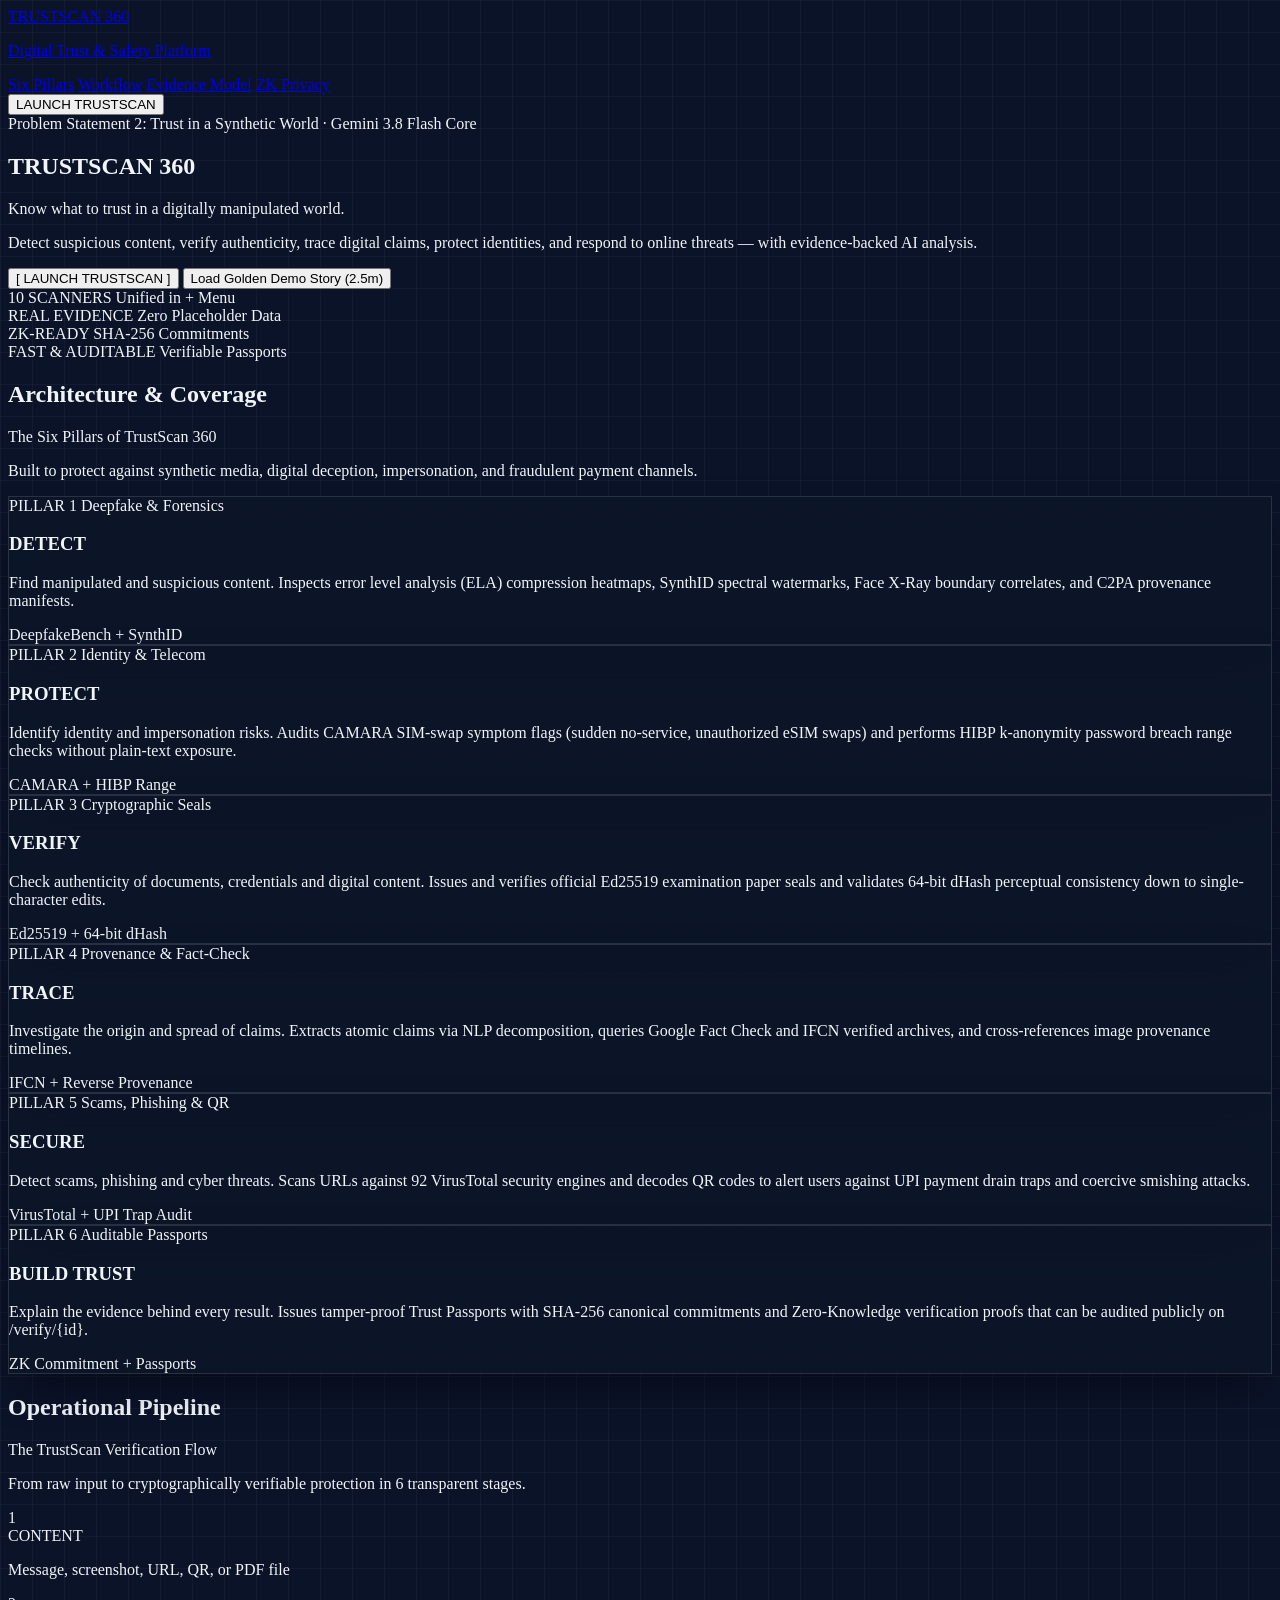
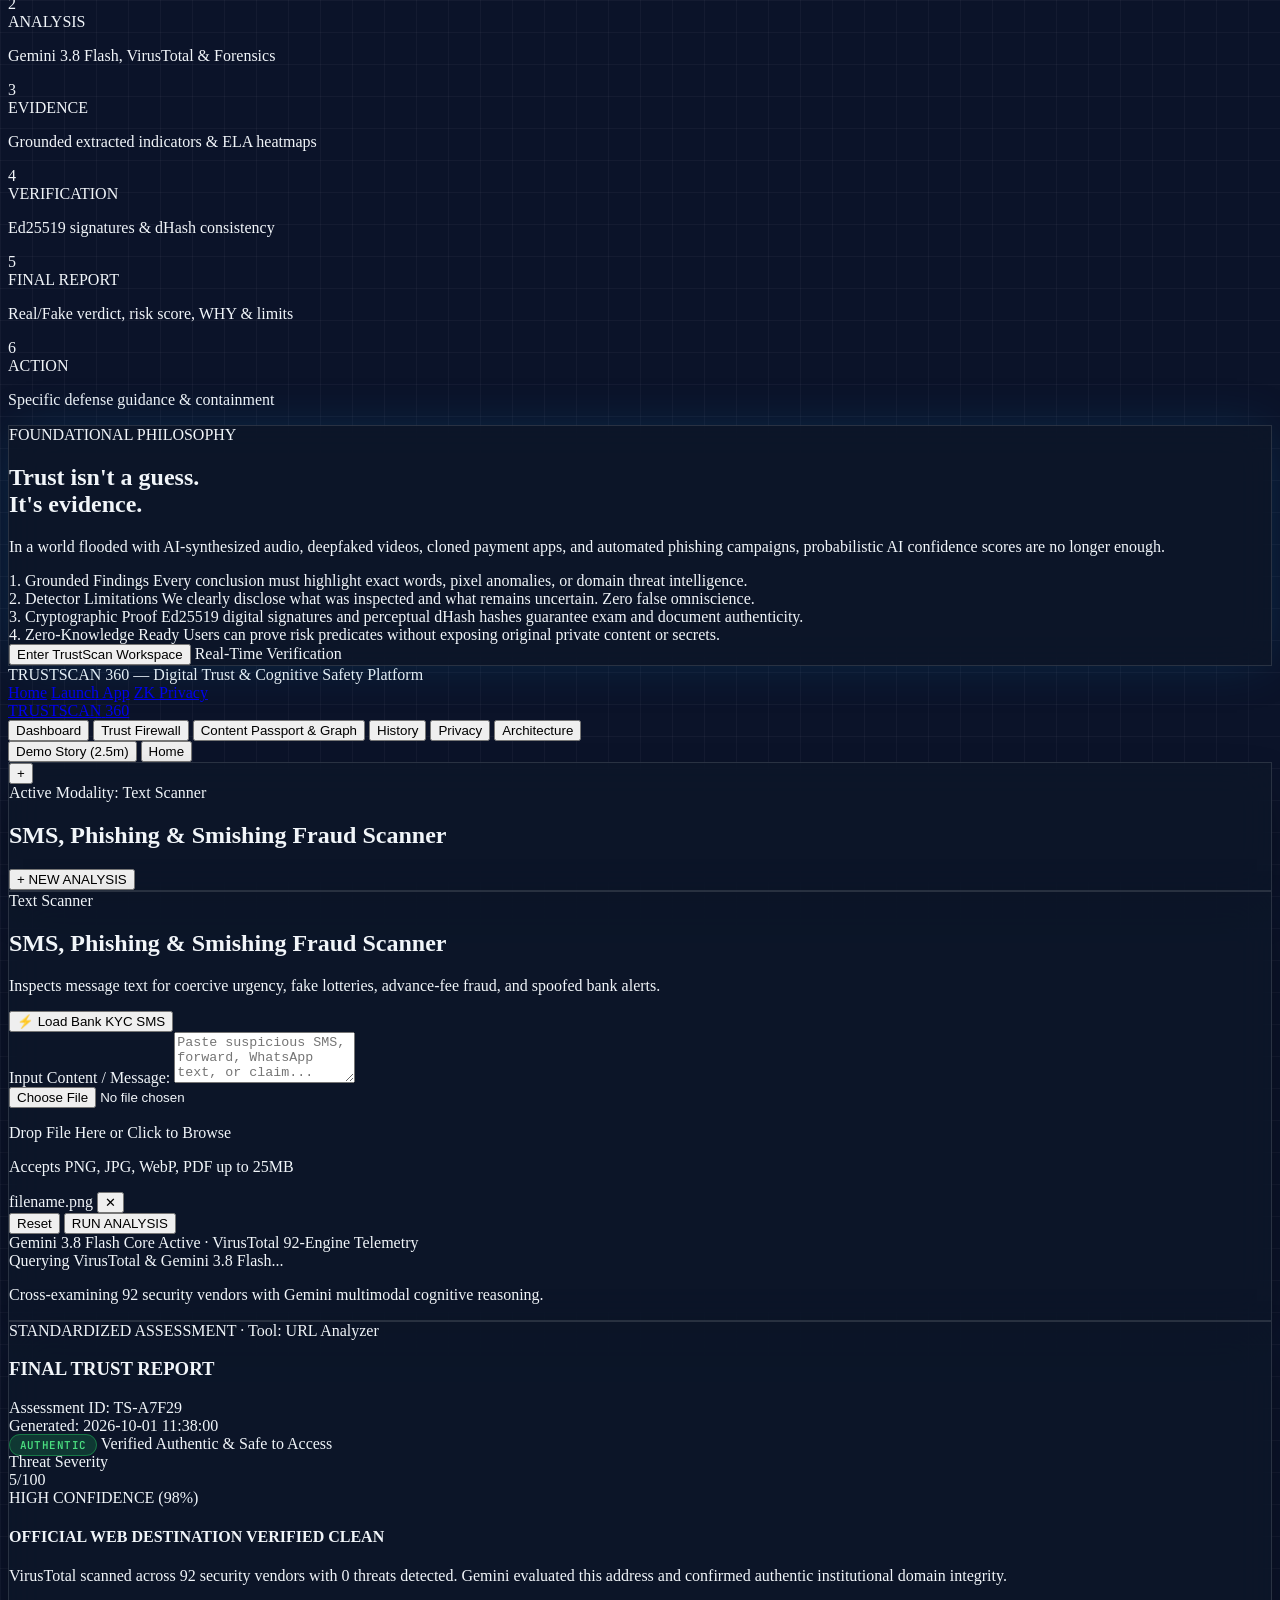
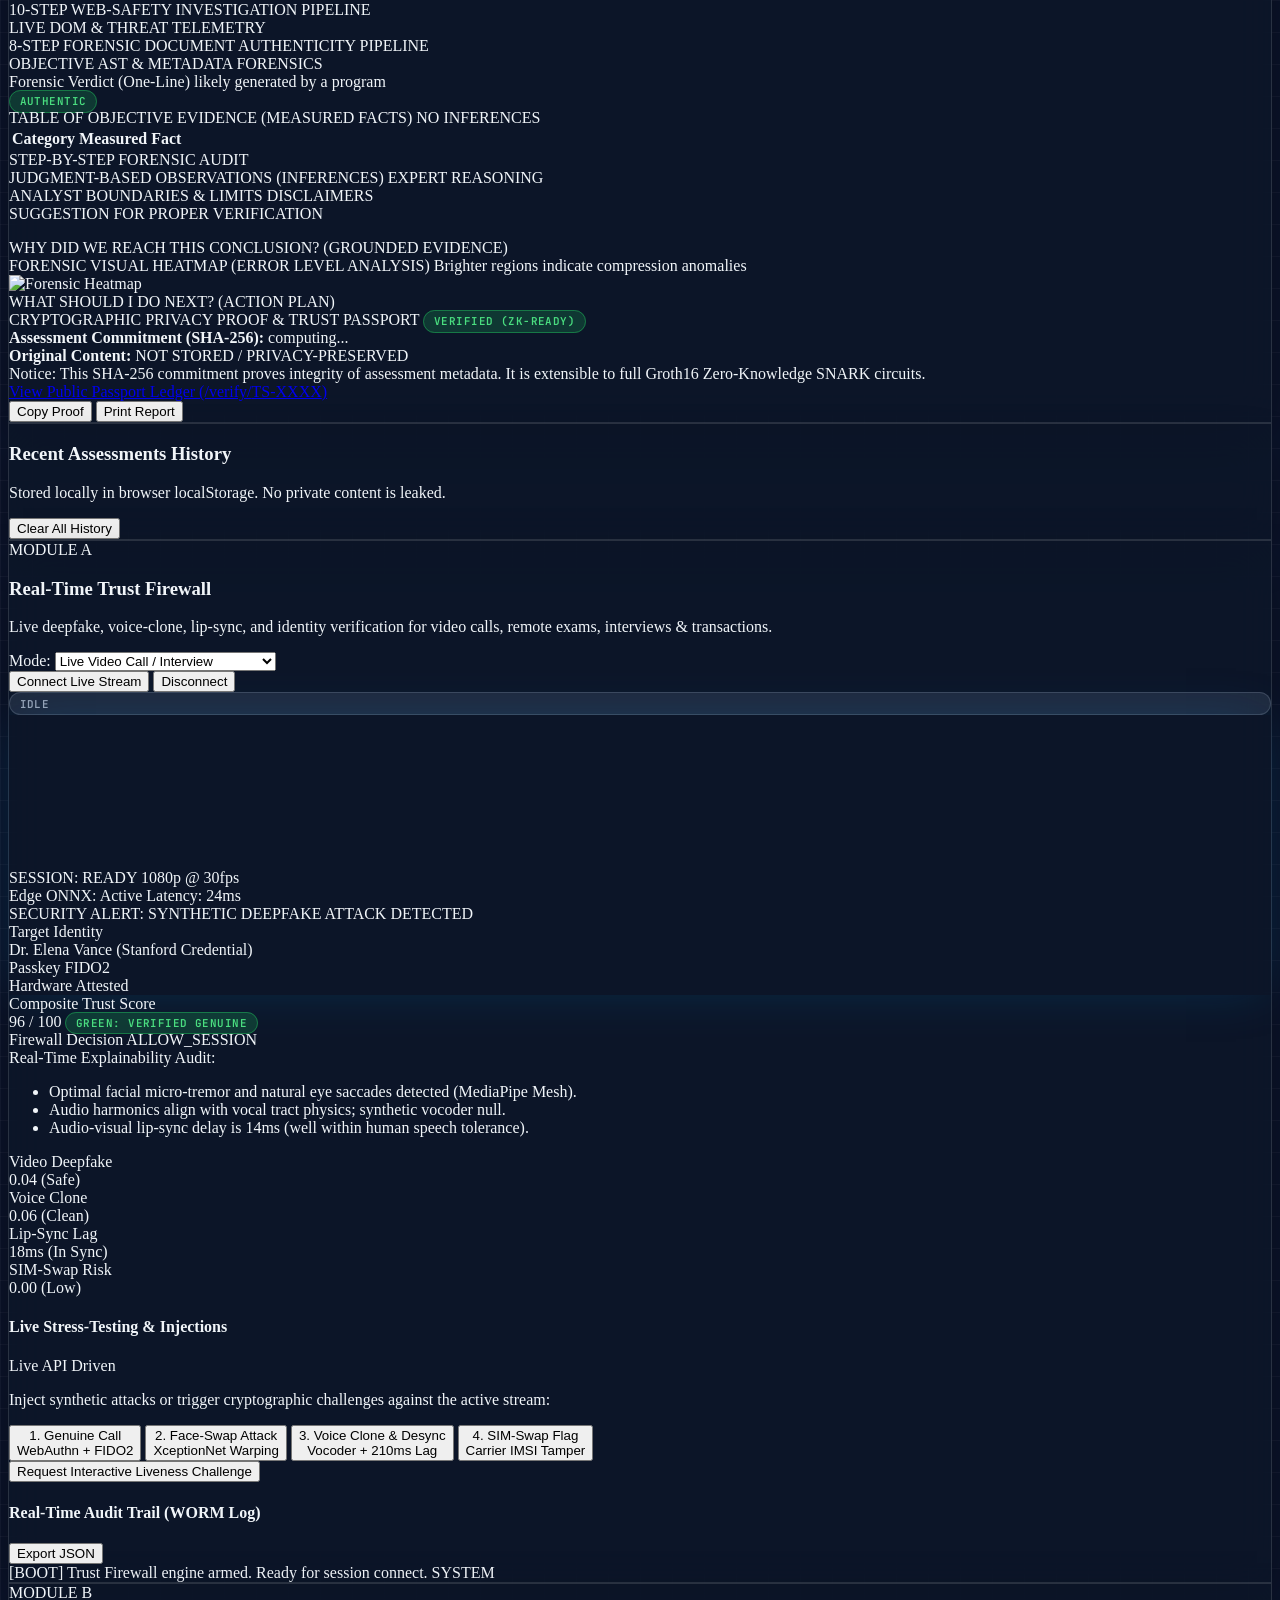
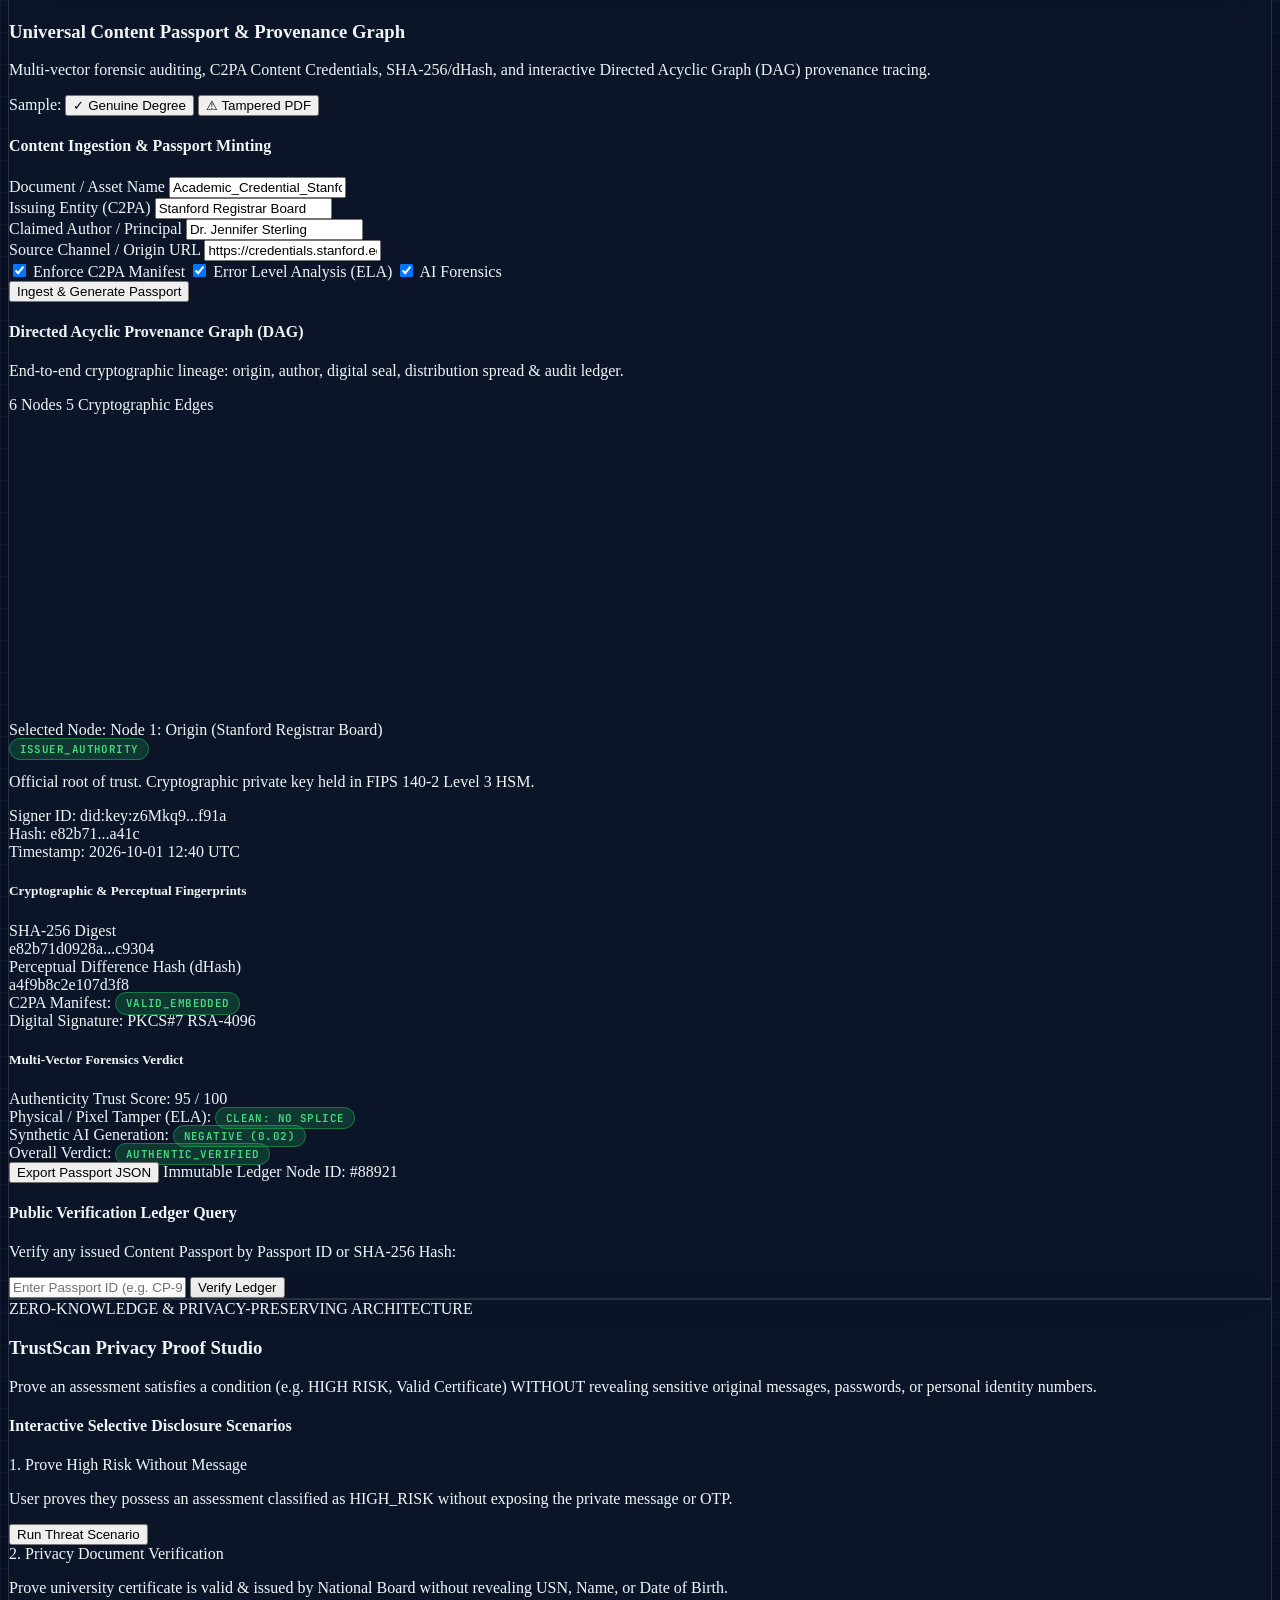
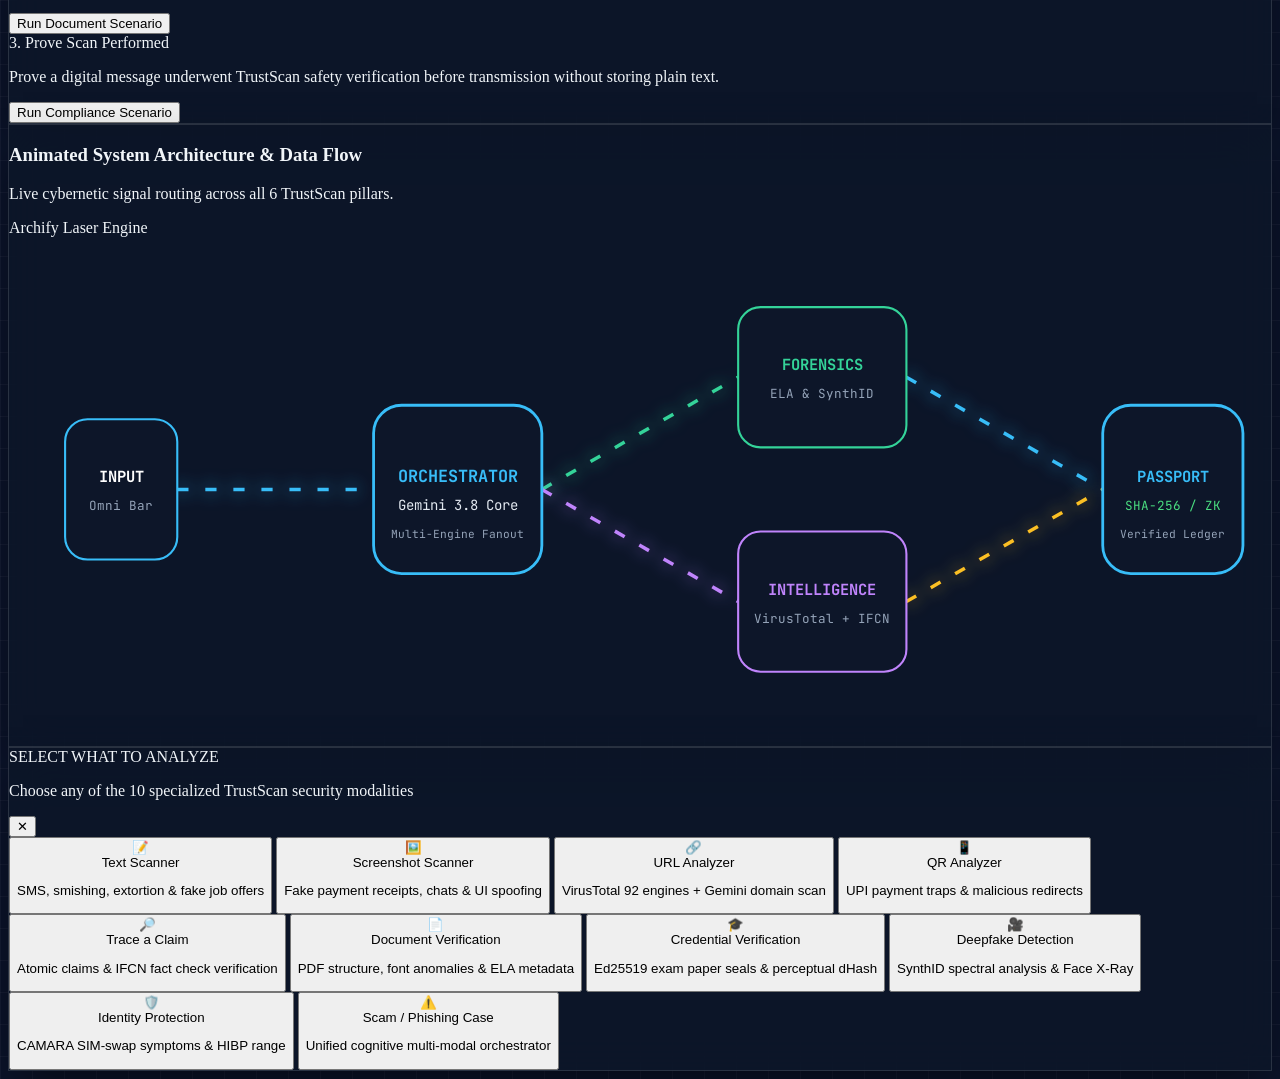
==== commit 9375742d: "feat: Add comprehensive Photo and Video Deepfake detection with DeepfakeBench spatio-temporal video " ====
--- a/backend/frontend/index.html
+++ b/backend/frontend/index.html
@@ -2011,13 +2011,14 @@
       },
       deepfake: {
         id: 'deepfake',
-        badge: 'Deepfake Detection',
-        title: 'SynthID & Deepfake Spatial/Frequency Detector',
-        desc: 'Applies Error Level Analysis (ELA), Google SynthID spectral filters, and Face X-Ray boundary correlate inspection.',
+        badge: 'Deepfake & Media Forensics',
+        title: 'DeepfakeBench Multi-Modal Photo & Video Forensics',
+        desc: 'Detects synthetic AI media across both photos and videos: Error Level Analysis (ELA), Google SynthID spectral filters, and DeepfakeBench spatio-temporal video frame jitter.',
         hasFile: true,
-        dropTitle: 'Drop Portrait Image (PNG, JPG, WebP)',
-        dropDesc: 'Upload suspect profile photo, celebrity portrait, or synthesized video frame.',
-        sampleBtn: '⚡ Load AI Generated Sample',
+        dropTitle: 'Drop Photo or Video (PNG, JPG, MP4, WebM, MOV)',
+        dropDesc: 'Upload suspect portrait photo or video recording (MP4, WebM, MOV, AVI up to 50MB)',
+        sampleBtn: '⚡ Load AI Photo Sample',
+        sampleVideoBtn: '🎬 Load Deepfake Video Sample',
         endpoint: '/api/analyze-media'
       },
       identity: {
@@ -2133,6 +2134,26 @@
         btn.onclick = () => loadToolSample(activeTool);
         sampleContainer.appendChild(btn);
       }
+      if (cfg.sampleVideoBtn) {
+        const vbtn = document.createElement('button');
+        vbtn.type = 'button';
+        vbtn.className = 'px-3.5 py-1.5 rounded-xl bg-purple-500/10 hover:bg-purple-500/20 text-purple-300 border border-purple-500/30 text-xs font-mono transition shadow-sm ml-2';
+        vbtn.innerText = cfg.sampleVideoBtn;
+        vbtn.onclick = () => loadToolSample('deepfake_video');
+        sampleContainer.appendChild(vbtn);
+      }
+
+      // Update hidden file input accept attribute for video support
+      const fileInput = document.getElementById('hidden-file-input');
+      if (fileInput) {
+        if (activeTool === 'deepfake') {
+          fileInput.accept = 'image/*,video/*,.mp4,.webm,.mov,.avi,.mkv';
+        } else if (activeTool === 'document' || activeTool === 'credential') {
+          fileInput.accept = '.pdf,image/*';
+        } else {
+          fileInput.accept = 'image/*';
+        }
+      }
 
       // Render Dropzone if needed
       const dropzone = document.getElementById('tool-dropzone');
@@ -2243,12 +2264,19 @@
         const c2 = document.getElementById('sym-esim');
         if (c1) c1.checked = true;
         if (c2) c2.checked = true;
-      } else if (tool === 'screenshot' || tool === 'qr' || tool === 'deepfake' || tool === 'document' || tool === 'credential') {
+      } else if (tool === 'screenshot' || tool === 'qr' || tool === 'deepfake' || tool === 'deepfake_video' || tool === 'document' || tool === 'credential') {
         createSampleFileBlob(tool);
       }
     }
 
     function createSampleFileBlob(tool) {
+      if (tool === 'deepfake_video') {
+        const dummyMp4Data = "ftypisom   isomiso2avc1mp41   free" + "DEEPFAKE_VIDEO_SYNTHETIC_CLIP_PAYLOAD".repeat(50);
+        const blob = new Blob([dummyMp4Data], { type: 'video/mp4' });
+        const file = new File([blob], 'demo_deepfake_video_clip.mp4', { type: 'video/mp4' });
+        setActiveFile(file);
+        return;
+      }
       const canvas = document.createElement('canvas');
       canvas.width = 400;
       canvas.height = 300;
@@ -2758,13 +2786,53 @@
         }
 
       } else if (toolKey === 'deepfake') {
-        const synth = data.synthid || {};
-        const gem = data.gemini_report || {};
-        const gemSynth = data.gemini_synthid || {};
-        const isAiGen = (data.is_ai_generated === true) || (synth.is_ai_generated === true) || (gemSynth.is_ai_generated === true) || (data.status === 'AI_GENERATED');
-        const hasTamper = isAiGen || data.status === 'POTENTIALLY_MANIPULATED';
-        
-        if (isAiGen) {
+        if (data.is_video) {
+          const vMeta = data.video_metadata || {};
+          const vMetrics = data.metrics || {};
+          const isAiGen = (data.is_ai_generated === true) || (data.status === 'AI_GENERATED');
+          const hasTamper = isAiGen || (data.status === 'POTENTIALLY_MANIPULATED') || (vMetrics.anomaly_frame_ratio > 0.15);
+          
+          if (isAiGen) {
+            riskLevel = 'DANGEROUS';
+            riskScore = Math.round((data.confidence || 0.88) * 100);
+            verdictTag = 'Synthetic AI Deepfake Video (Spatio-Temporal Anomaly)';
+            headline = data.gemini_report?.headline || 'DEEPFAKE VIDEO DETECTED: INTER-FRAME FACIAL WARPING';
+            summary = data.gemini_report?.plain_english_explanation || `DeepfakeBench spatio-temporal video pipeline analyzed ${vMeta.sampled_frames_count || 16} keyframes and identified facial boundary blending discrepancies.`;
+          } else if (hasTamper) {
+            riskLevel = 'SUSPICIOUS';
+            riskScore = 65;
+            verdictTag = 'Suspicious Video Artifacts / Temporal Jitter';
+            headline = data.gemini_report?.headline || 'TEMPORAL FLICKER & BOUNDARY DISCREPANCY OBSERVED';
+            summary = data.gemini_report?.plain_english_explanation || 'Localized temporal jitter or high-frequency spectral suppression detected across video frames.';
+          } else {
+            riskLevel = 'AUTHENTIC';
+            riskScore = 12;
+            verdictTag = 'Verified Authentic Natural Video Footage';
+            headline = data.gemini_report?.headline || 'NATURAL VIDEO FOOTAGE CONFIRMED';
+            summary = data.gemini_report?.plain_english_explanation || 'Natural optical flow, coherent temporal landmarks, and authentic sensor noise verified across video stream.';
+          }
+
+          if (data.gemini_report?.recommended_action) actionSteps.push(data.gemini_report.recommended_action);
+
+          evidenceList.push(`[Video Stream Properties]: ${vMeta.filename || 'video.mp4'} (${vMeta.resolution || '1080p'} @ ${vMeta.fps || 24} FPS, Duration: ${vMeta.duration_seconds || 2.4}s, Total Frames: ${vMeta.total_frames || 60})`);
+          evidenceList.push(`[DeepfakeBench Keyframes]: Inspected ${vMeta.sampled_frames_count || 16} uniform keyframes (${vMeta.anomalous_frames_count || 0} anomalous frames detected)`);
+          evidenceList.push(`[Temporal Landmark Jitter]: Disparity metric ${vMetrics.average_temporal_jitter || 0.045} (TimeTransformer & TALL Video Indicator)`);
+          if (vMetrics.suspicious_timestamps && vMetrics.suspicious_timestamps.length > 0) {
+            evidenceList.push(`[High-Risk Anomaly Timestamps]: ${vMetrics.suspicious_timestamps.join(', ')}`);
+          }
+          if (data.evidence && Array.isArray(data.evidence)) {
+            data.evidence.forEach(e => evidenceList.push(`[DeepfakeBench Video Forensics]: ${e.description || e.title || e}`));
+          }
+          evidenceList.push(`[Inspection Scope]: SCLBD DeepfakeBench video pipeline (Face X-Ray spatial boundary correlate + TimeTransformer temporal continuity).`);
+
+        } else {
+          const synth = data.synthid || {};
+          const gem = data.gemini_report || {};
+          const gemSynth = data.gemini_synthid || {};
+          const isAiGen = (data.is_ai_generated === true) || (synth.is_ai_generated === true) || (gemSynth.is_ai_generated === true) || (data.status === 'AI_GENERATED');
+          const hasTamper = isAiGen || data.status === 'POTENTIALLY_MANIPULATED';
+          
+          if (isAiGen) {
           riskLevel = 'DANGEROUS';
           riskScore = Math.round((synth.confidence || gemSynth.confidence || 0.92) * 100);
           verdictTag = 'AI-Generated / Synthetic Media (SynthID Detected)';
@@ -2803,6 +2871,7 @@
         }
         evidenceList.push(`[Inspection Scope]: Google DeepMind SynthID spectral watermark analysis, camera Poisson sensor noise verification, and Error Level Analysis.`);
 
+        }
       } else if (toolKey === 'identity') {
         const gem = data.gemini_sim_report || {};
         riskLevel = data.risk_level || 'HIGH';
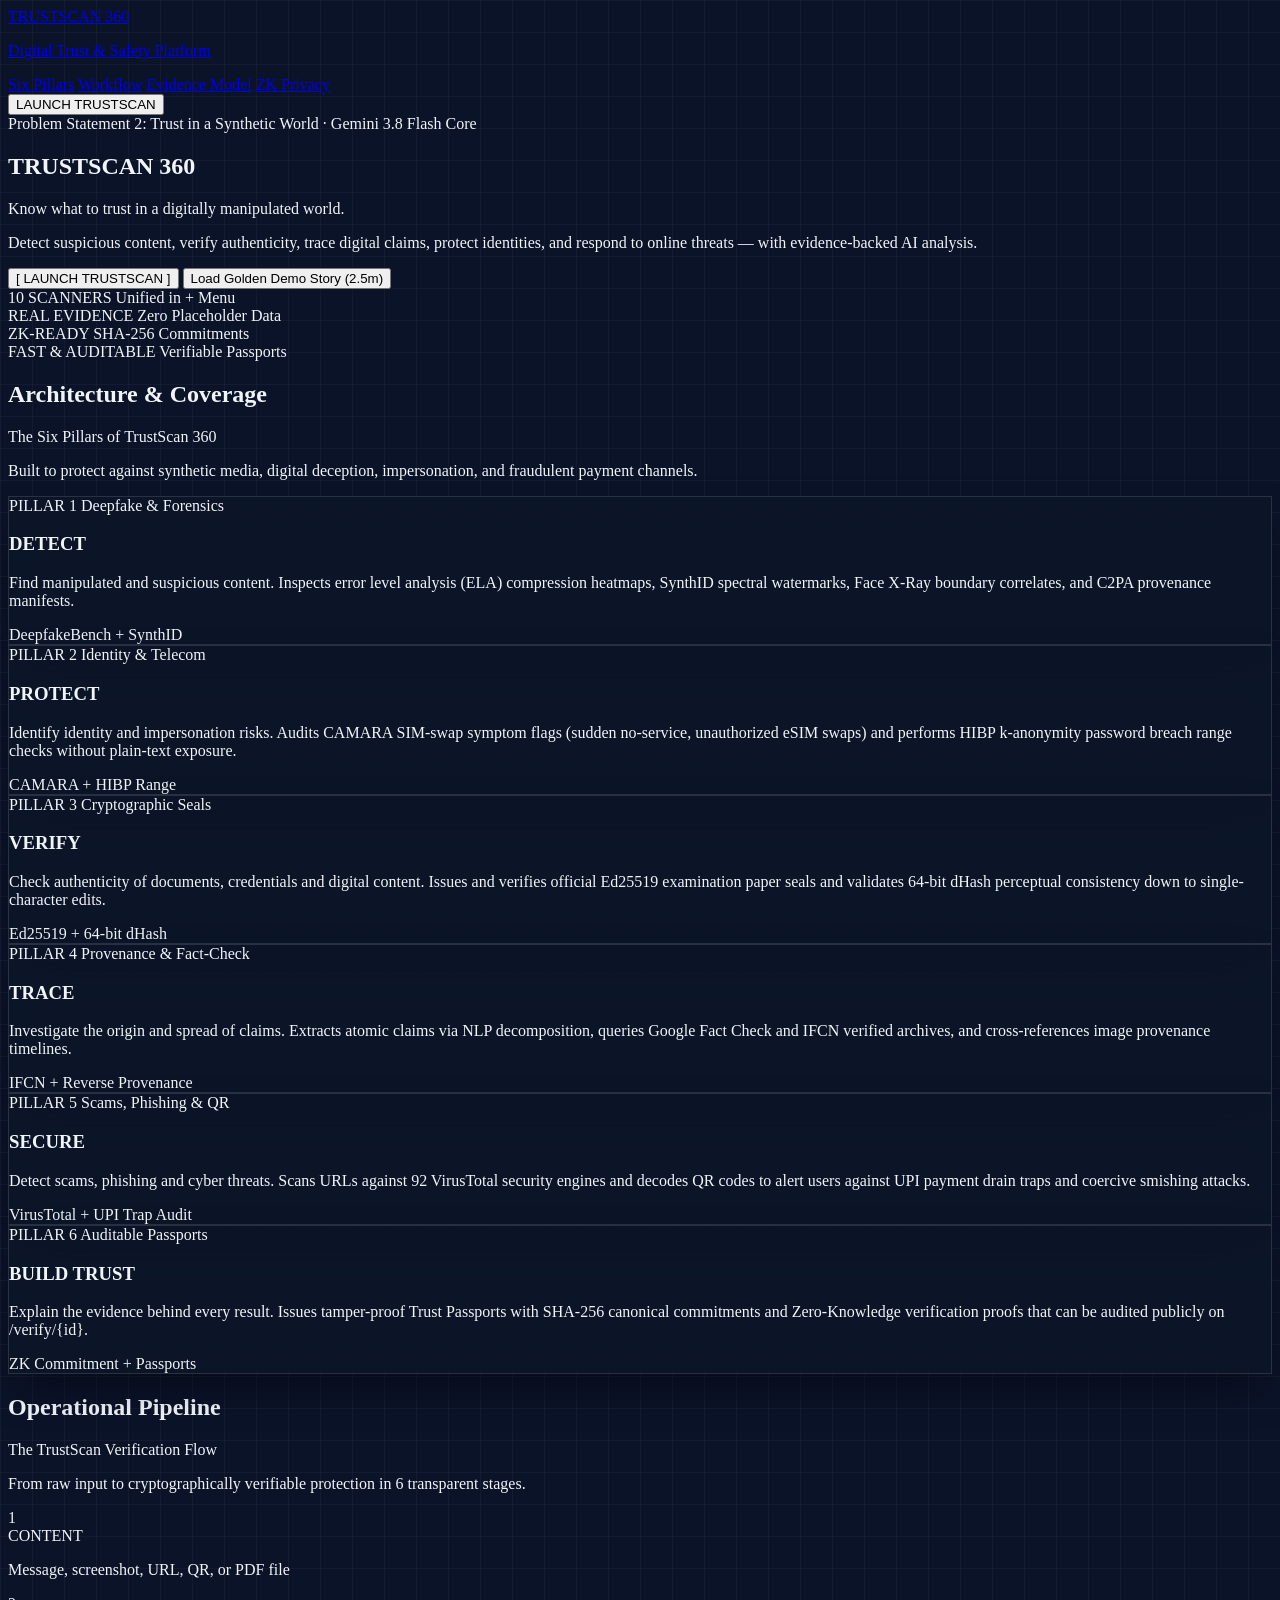
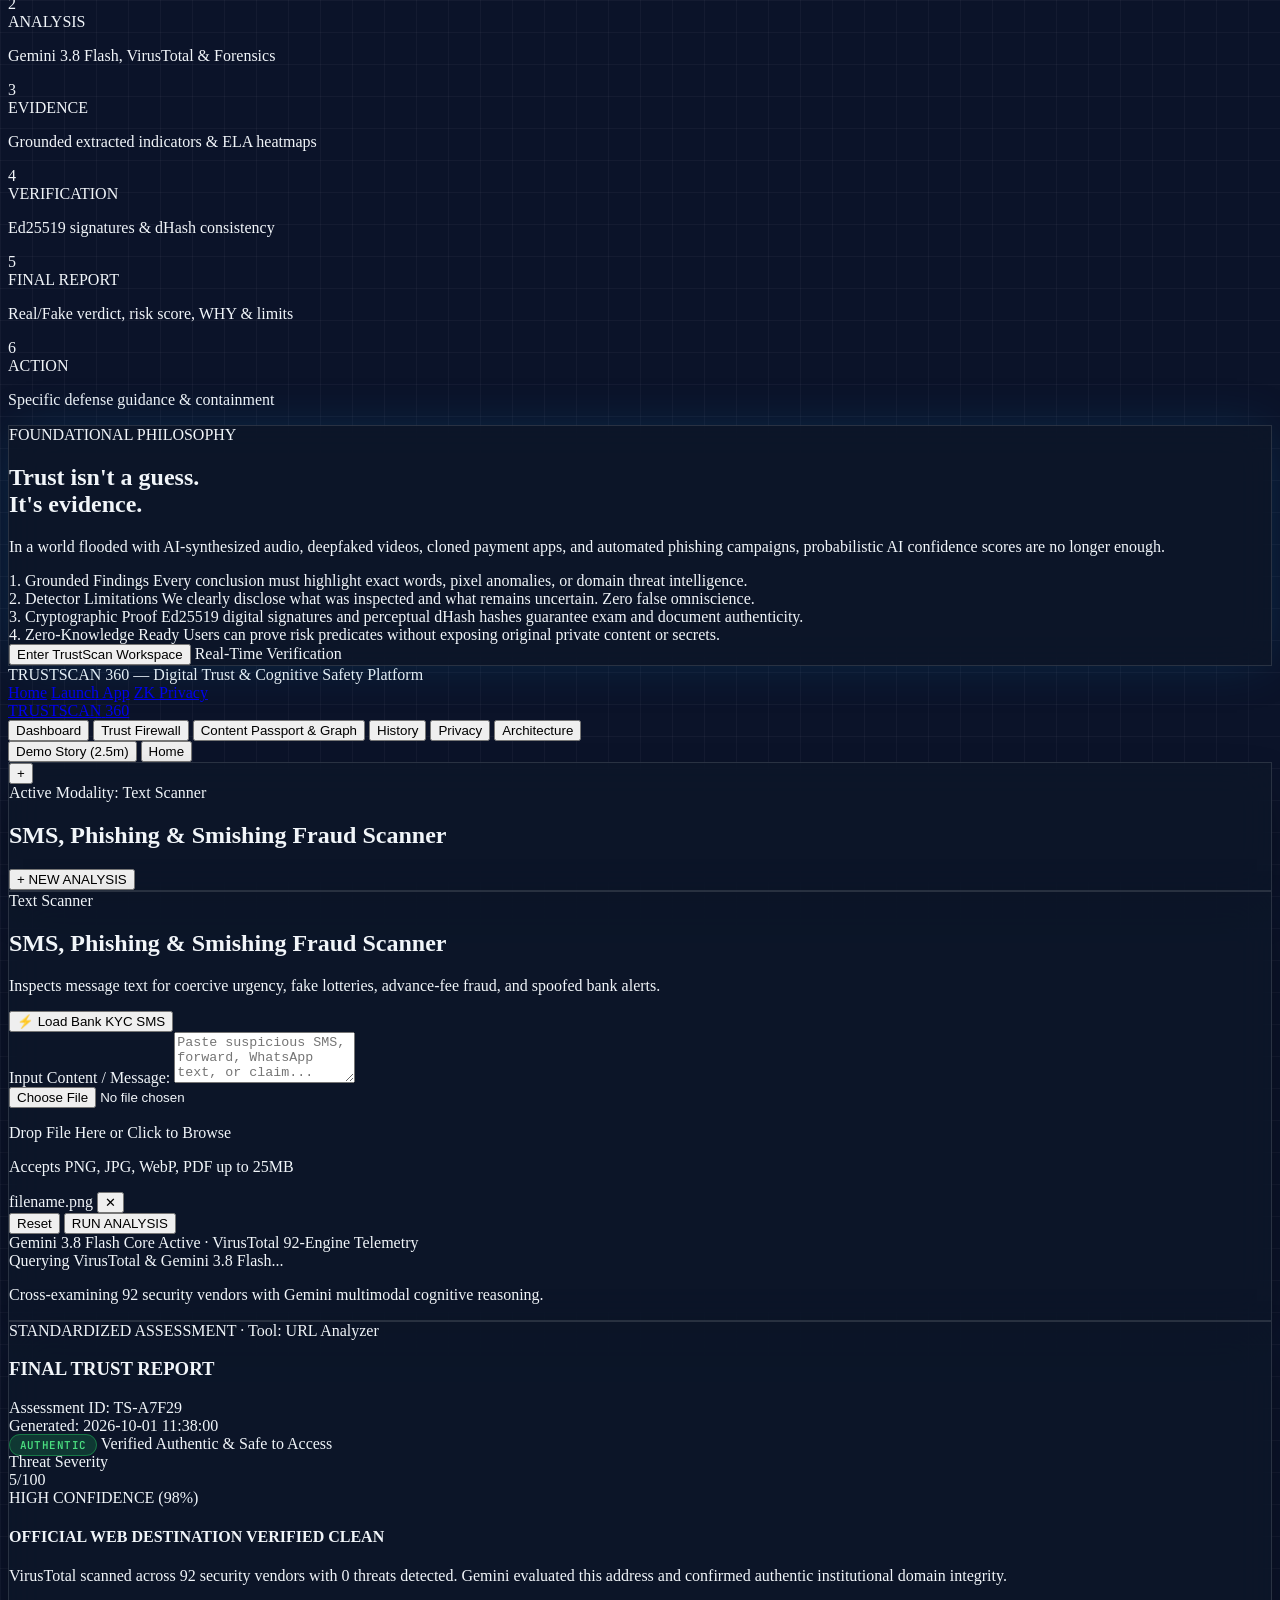
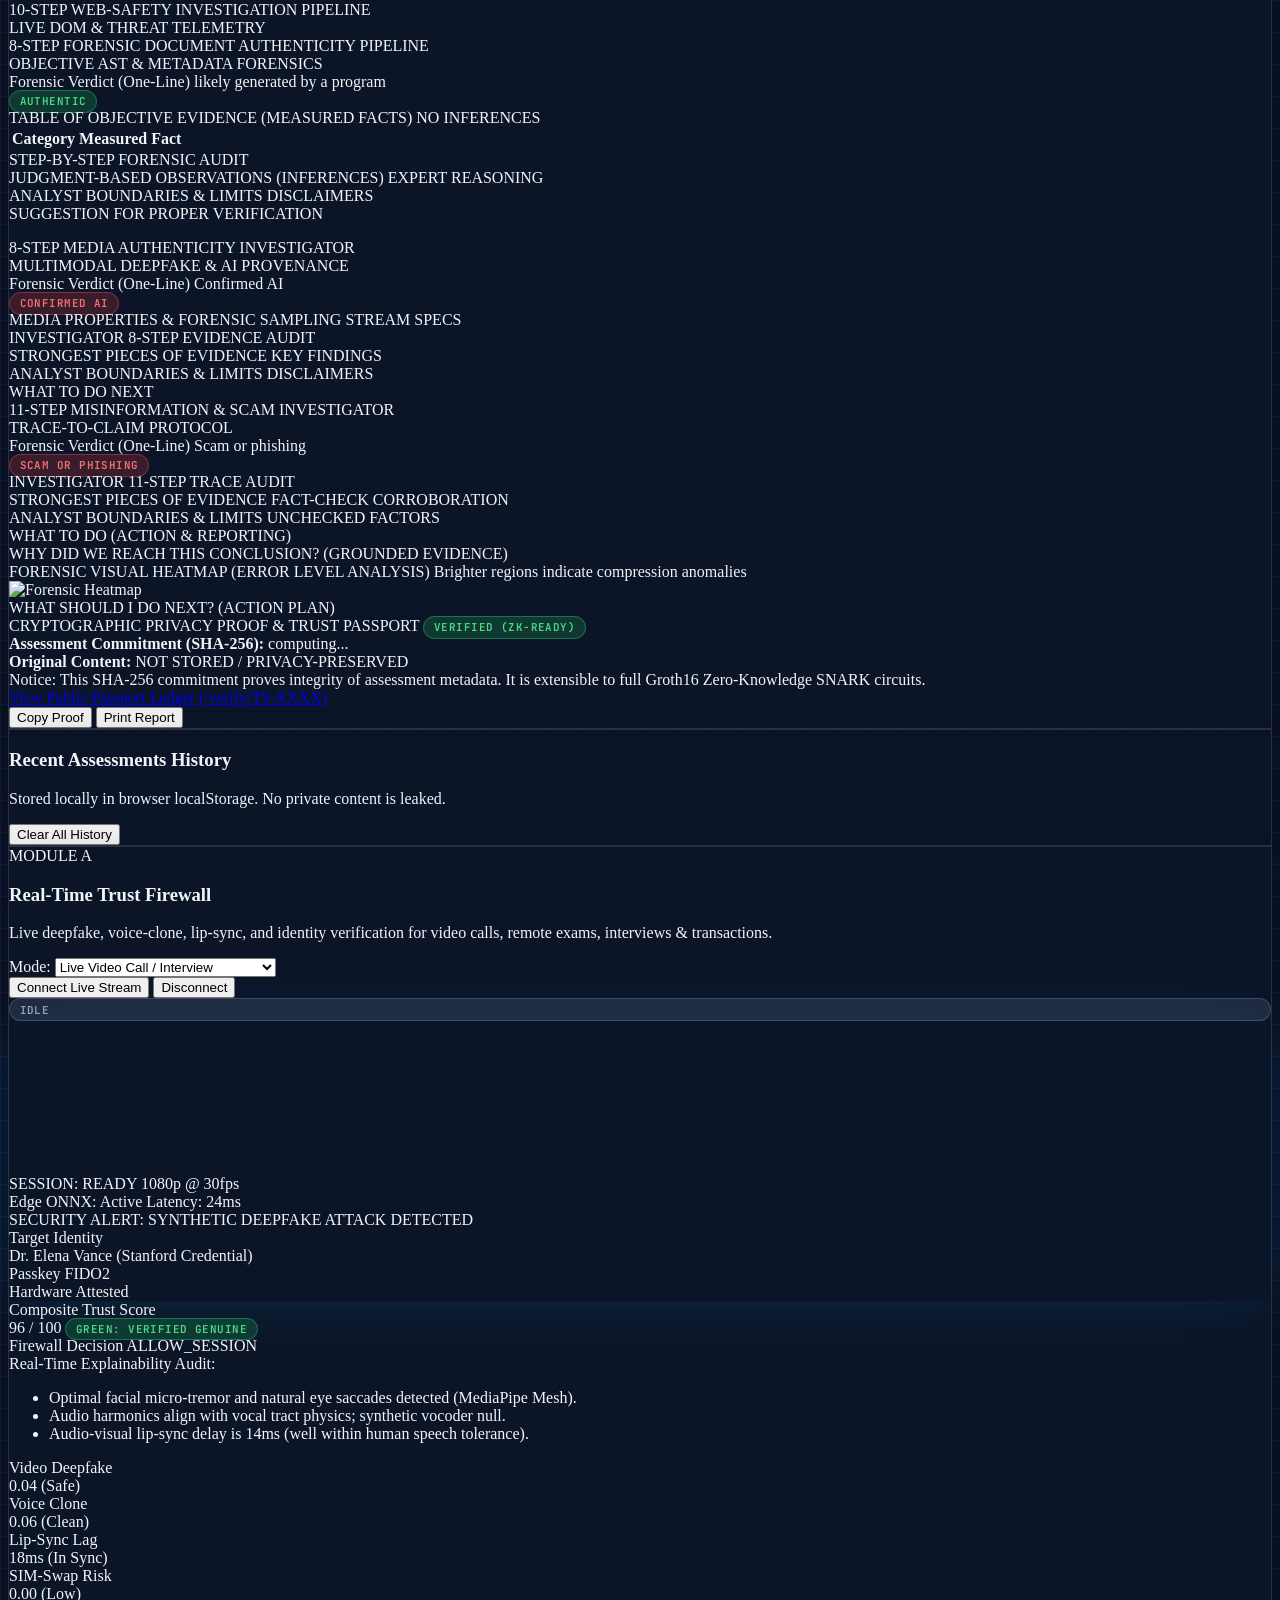
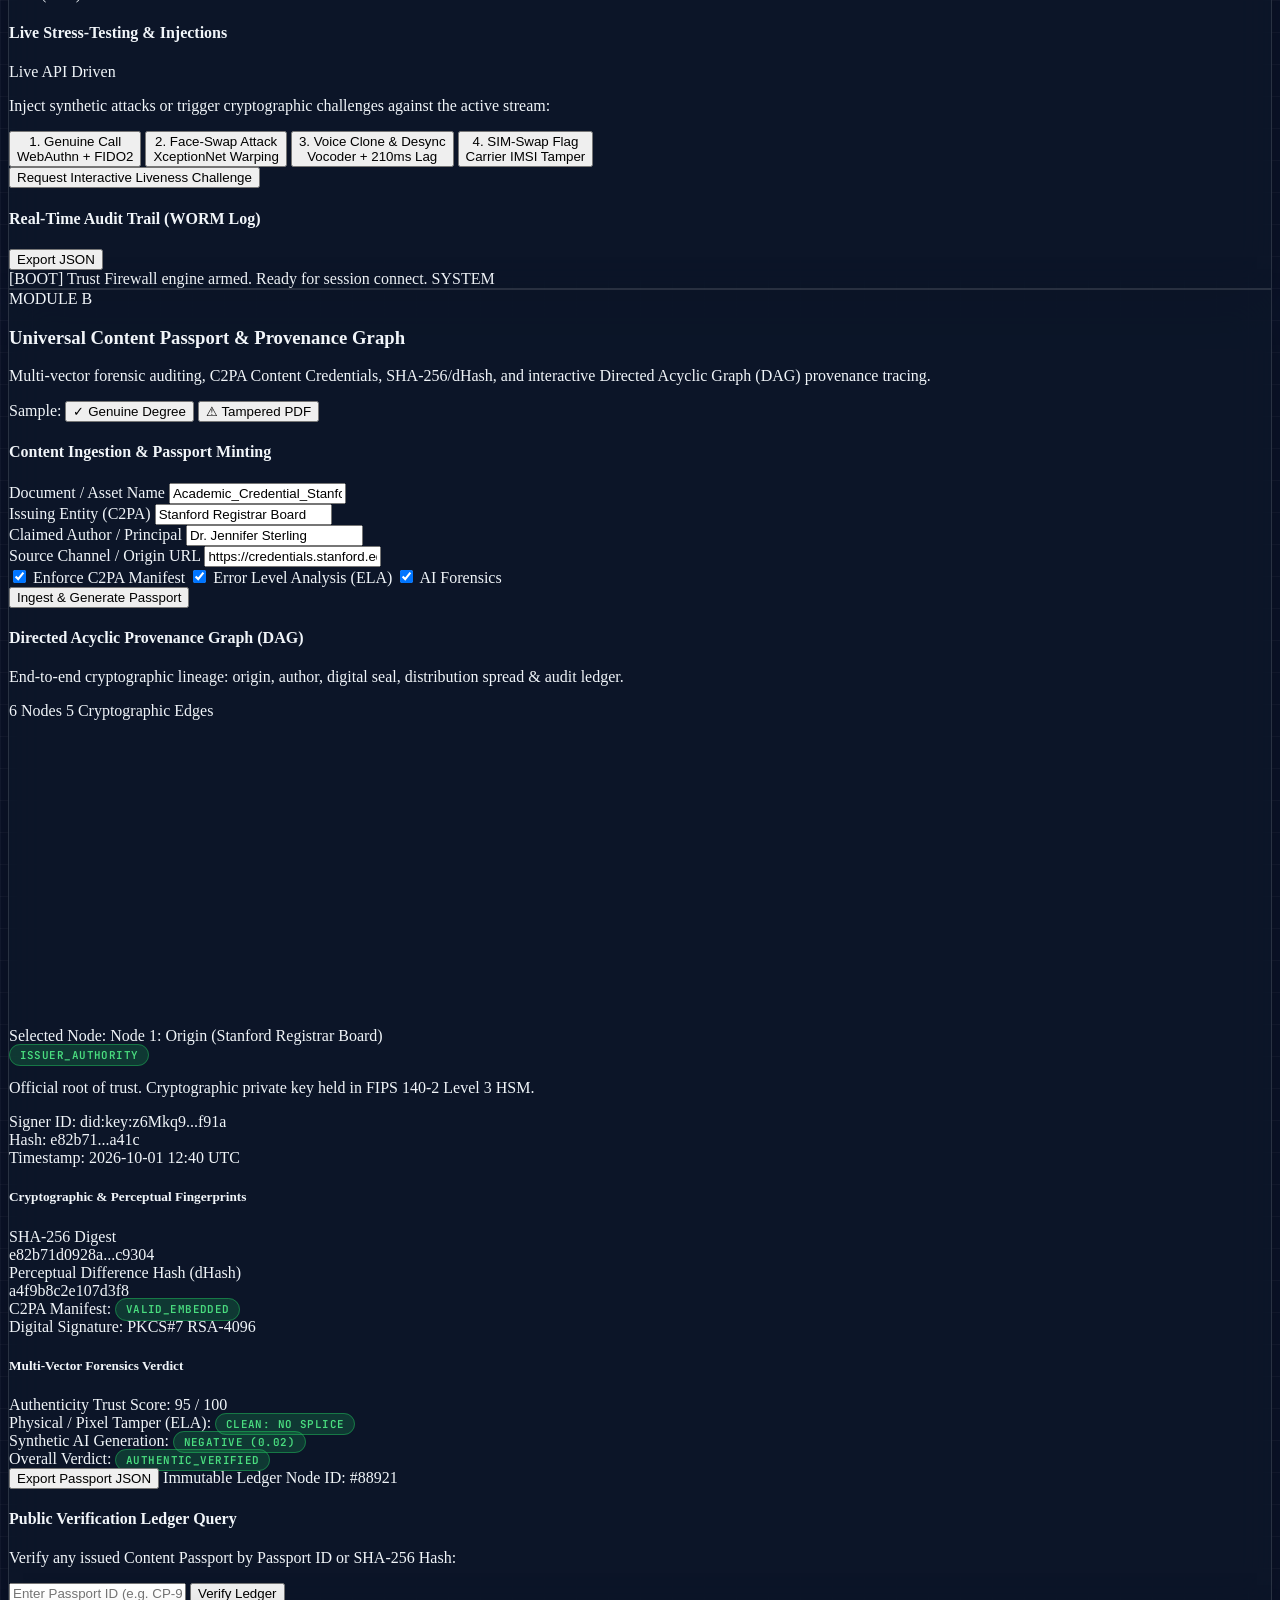
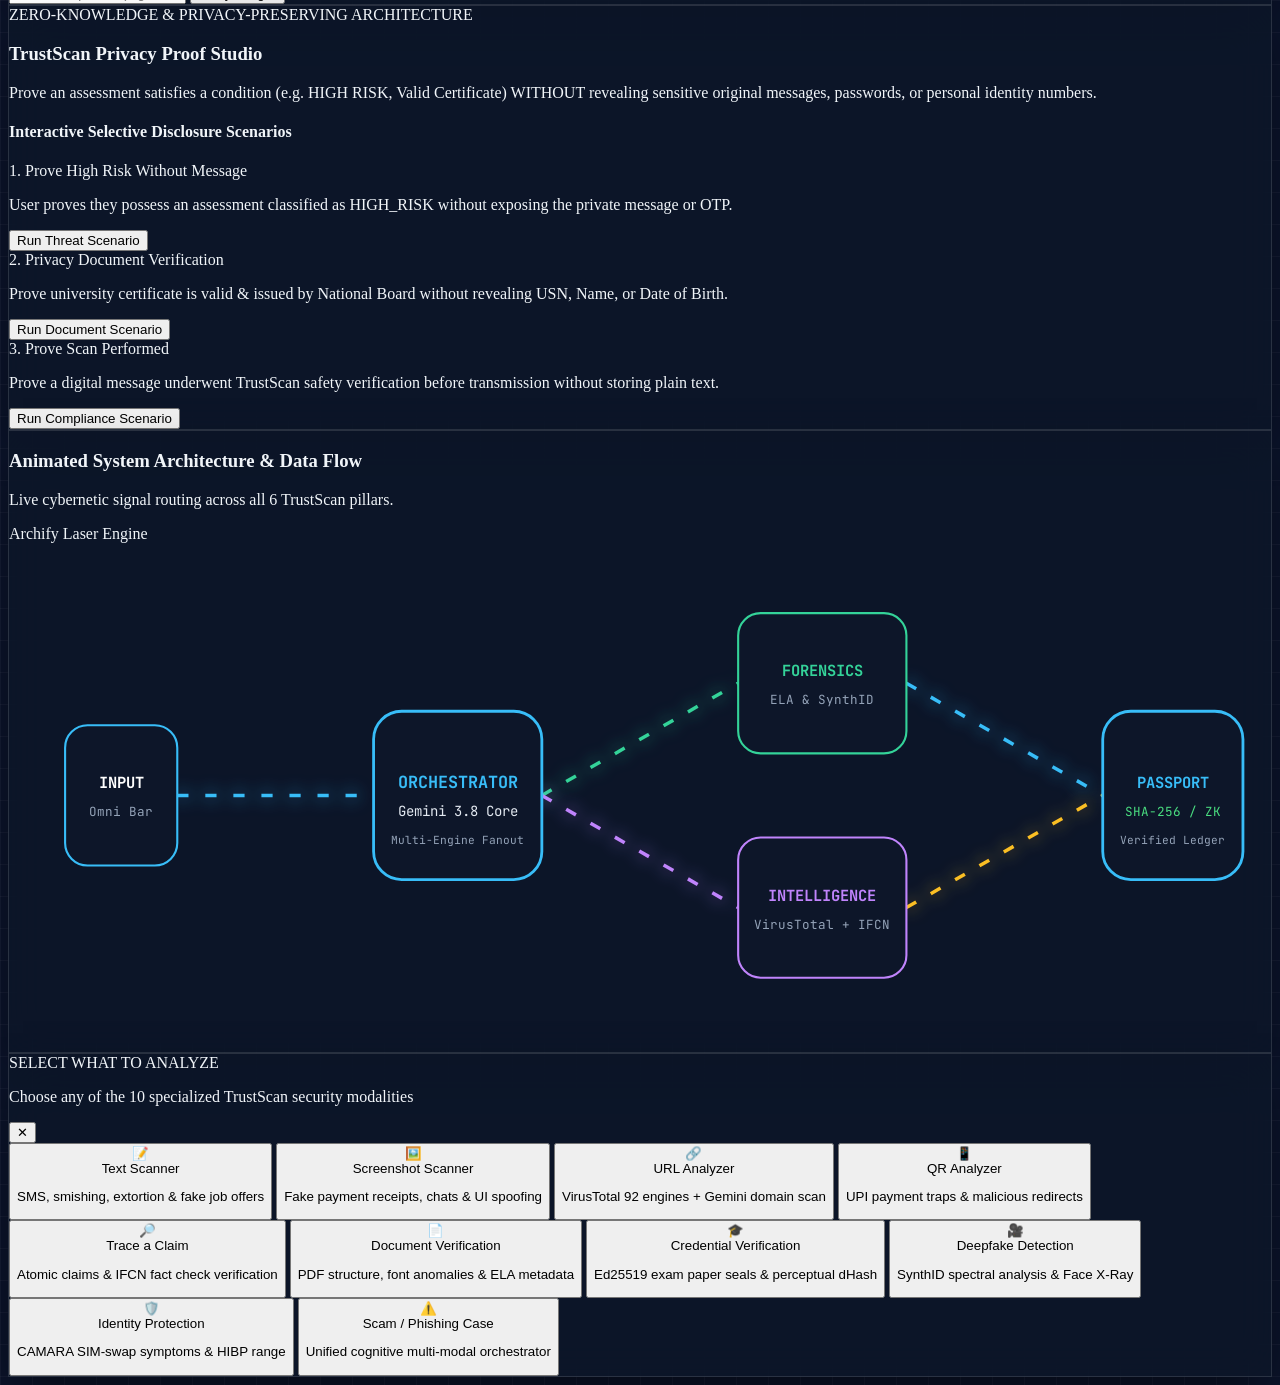
==== commit 589d0e60: "feat: Add 8-Step Media Authenticity and 11-Step Misinformation Investigator protocols; fix AI video " ====
--- a/backend/frontend/index.html
+++ b/backend/frontend/index.html
@@ -899,6 +899,166 @@
               <p id="report-doc-suggestion-text" class="text-xs text-slate-200 font-sans leading-relaxed">
                 <!-- Populated via JS -->
               </p>
+            </div>
+
+          </div>
+
+          <!-- 8-STEP MEDIA AUTHENTICITY INVESTIGATOR (Rendered for Deepfake Video & Photo) -->
+          <div id="report-media-8steps-container" class="hidden space-y-5 max-w-3xl mx-auto text-left">
+            
+            <!-- Pipeline Header -->
+            <div class="flex items-center justify-between pb-2 border-b border-slate-800">
+              <div class="flex items-center space-x-2 text-xs font-mono font-bold text-sky-400 uppercase tracking-wider">
+                <i data-lucide="video" class="w-4 h-4"></i>
+                <span>8-STEP MEDIA AUTHENTICITY INVESTIGATOR</span>
+              </div>
+              <span class="text-[10px] font-mono px-2.5 py-0.5 rounded-full bg-sky-500/10 text-sky-300 border border-sky-500/20">MULTIMODAL DEEPFAKE & AI PROVENANCE</span>
+            </div>
+
+            <!-- 1. One-Line Verdict Banner -->
+            <div id="report-media-verdict-banner" class="p-4 rounded-2xl bg-surface-950 border border-slate-800 flex flex-col sm:flex-row sm:items-center justify-between gap-3 font-mono">
+              <div>
+                <span class="text-[10px] text-slate-400 block uppercase tracking-wider">Forensic Verdict (One-Line)</span>
+                <span id="report-media-verdict-text" class="text-sm font-bold text-white">Confirmed AI</span>
+              </div>
+              <span id="report-media-verdict-pill" class="status-pill status-critical text-xs px-3 py-1 font-bold shrink-0 self-start sm:self-auto">CONFIRMED AI</span>
+            </div>
+
+            <!-- Video / Media Stream Properties (if video) -->
+            <div id="report-media-specs-card" class="p-4 rounded-2xl bg-surface-950 border border-slate-800 space-y-2">
+              <div class="flex items-center justify-between">
+                <span class="text-xs font-bold text-sky-400 font-mono flex items-center space-x-2">
+                  <i data-lucide="film" class="w-3.5 h-3.5"></i>
+                  <span>MEDIA PROPERTIES & FORENSIC SAMPLING</span>
+                </span>
+                <span id="report-media-stream-badge" class="text-[10px] font-mono px-2 py-0.5 rounded bg-slate-800 text-slate-300">STREAM SPECS</span>
+              </div>
+              <div id="report-media-specs-grid" class="grid grid-cols-2 sm:grid-cols-4 gap-2 text-xs font-mono">
+                <!-- Populated via JS -->
+              </div>
+            </div>
+
+            <!-- The 8 Steps Breakdown -->
+            <div class="space-y-3">
+              <div class="flex items-center space-x-2 text-xs font-mono font-bold text-slate-300 uppercase tracking-wider">
+                <i data-lucide="layers" class="w-4 h-4 text-sky-400"></i>
+                <span>INVESTIGATOR 8-STEP EVIDENCE AUDIT</span>
+              </div>
+              <div id="report-media-8steps-list" class="space-y-3 font-sans">
+                <!-- 8 Steps populated via JS -->
+              </div>
+            </div>
+
+            <!-- Strongest Evidence Points -->
+            <div class="p-4 rounded-2xl bg-surface-950 border border-slate-800 space-y-2">
+              <div class="flex items-center justify-between">
+                <span class="text-xs font-bold text-amber-400 font-mono flex items-center space-x-2">
+                  <i data-lucide="shield-alert" class="w-3.5 h-3.5"></i>
+                  <span>STRONGEST PIECES OF EVIDENCE</span>
+                </span>
+                <span class="text-[10px] font-mono px-2 py-0.5 rounded bg-amber-500/10 text-amber-300 border border-amber-500/20">KEY FINDINGS</span>
+              </div>
+              <div id="report-media-evidence-list" class="space-y-1.5 text-xs text-slate-300 font-sans leading-relaxed">
+                <!-- Populated via JS -->
+              </div>
+            </div>
+
+            <!-- Limits -->
+            <div class="p-4 rounded-2xl bg-surface-950 border border-slate-800 space-y-2">
+              <div class="flex items-center justify-between">
+                <span class="text-xs font-bold text-slate-400 font-mono flex items-center space-x-2">
+                  <i data-lucide="alert-circle" class="w-3.5 h-3.5"></i>
+                  <span>ANALYST BOUNDARIES & LIMITS</span>
+                </span>
+                <span class="text-[10px] font-mono px-2 py-0.5 rounded bg-slate-800 text-slate-400">DISCLAIMERS</span>
+              </div>
+              <div id="report-media-limits-list" class="space-y-1 text-[11px] text-slate-400 font-sans leading-relaxed">
+                <!-- Populated via JS -->
+              </div>
+            </div>
+
+            <!-- Next Steps -->
+            <div class="p-4 rounded-2xl bg-sky-500/10 border border-sky-500/30 space-y-2">
+              <span class="text-xs font-bold text-sky-400 font-mono flex items-center space-x-2">
+                <i data-lucide="check-circle-2" class="w-3.5 h-3.5"></i>
+                <span>WHAT TO DO NEXT</span>
+              </span>
+              <div id="report-media-next-steps" class="text-xs text-slate-200 font-sans space-y-1.5 leading-relaxed">
+                <!-- Populated via JS -->
+              </div>
+            </div>
+
+          </div>
+
+          <!-- 11-STEP MISINFORMATION & SCAM INVESTIGATOR (Rendered for Trace to Claim) -->
+          <div id="report-trace-11steps-container" class="hidden space-y-5 max-w-3xl mx-auto text-left">
+            
+            <!-- Pipeline Header -->
+            <div class="flex items-center justify-between pb-2 border-b border-slate-800">
+              <div class="flex items-center space-x-2 text-xs font-mono font-bold text-emerald-400 uppercase tracking-wider">
+                <i data-lucide="git-branch" class="w-4 h-4"></i>
+                <span>11-STEP MISINFORMATION & SCAM INVESTIGATOR</span>
+              </div>
+              <span class="text-[10px] font-mono px-2.5 py-0.5 rounded-full bg-emerald-500/10 text-emerald-300 border border-emerald-500/20">TRACE-TO-CLAIM PROTOCOL</span>
+            </div>
+
+            <!-- 1. One-Line Verdict Banner -->
+            <div id="report-trace-verdict-banner" class="p-4 rounded-2xl bg-surface-950 border border-slate-800 flex flex-col sm:flex-row sm:items-center justify-between gap-3 font-mono">
+              <div>
+                <span class="text-[10px] text-slate-400 block uppercase tracking-wider">Forensic Verdict (One-Line)</span>
+                <span id="report-trace-verdict-text" class="text-sm font-bold text-white">Scam or phishing</span>
+              </div>
+              <span id="report-trace-verdict-pill" class="status-pill status-critical text-xs px-3 py-1 font-bold shrink-0 self-start sm:self-auto">SCAM OR PHISHING</span>
+            </div>
+
+            <!-- The 11 Steps Breakdown -->
+            <div class="space-y-3">
+              <div class="flex items-center space-x-2 text-xs font-mono font-bold text-slate-300 uppercase tracking-wider">
+                <i data-lucide="layers" class="w-4 h-4 text-emerald-400"></i>
+                <span>INVESTIGATOR 11-STEP TRACE AUDIT</span>
+              </div>
+              <div id="report-trace-11steps-list" class="space-y-3 font-sans">
+                <!-- 11 Steps populated via JS -->
+              </div>
+            </div>
+
+            <!-- Strongest Evidence Points -->
+            <div class="p-4 rounded-2xl bg-surface-950 border border-slate-800 space-y-2">
+              <div class="flex items-center justify-between">
+                <span class="text-xs font-bold text-amber-400 font-mono flex items-center space-x-2">
+                  <i data-lucide="shield-alert" class="w-3.5 h-3.5"></i>
+                  <span>STRONGEST PIECES OF EVIDENCE</span>
+                </span>
+                <span class="text-[10px] font-mono px-2 py-0.5 rounded bg-amber-500/10 text-amber-300 border border-amber-500/20">FACT-CHECK CORROBORATION</span>
+              </div>
+              <div id="report-trace-evidence-list" class="space-y-1.5 text-xs text-slate-300 font-sans leading-relaxed">
+                <!-- Populated via JS -->
+              </div>
+            </div>
+
+            <!-- Limits & Boundaries -->
+            <div class="p-4 rounded-2xl bg-surface-950 border border-slate-800 space-y-2">
+              <div class="flex items-center justify-between">
+                <span class="text-xs font-bold text-slate-400 font-mono flex items-center space-x-2">
+                  <i data-lucide="alert-circle" class="w-3.5 h-3.5"></i>
+                  <span>ANALYST BOUNDARIES & LIMITS</span>
+                </span>
+                <span class="text-[10px] font-mono px-2 py-0.5 rounded bg-slate-800 text-slate-400">UNCHECKED FACTORS</span>
+              </div>
+              <div id="report-trace-limits-list" class="space-y-1 text-[11px] text-slate-400 font-sans leading-relaxed">
+                <!-- Populated via JS -->
+              </div>
+            </div>
+
+            <!-- What to do (Step 11) -->
+            <div class="p-4 rounded-2xl bg-emerald-500/10 border border-emerald-500/30 space-y-2">
+              <span class="text-xs font-bold text-emerald-400 font-mono flex items-center space-x-2">
+                <i data-lucide="shield-check" class="w-3.5 h-3.5"></i>
+                <span>WHAT TO DO (ACTION & REPORTING)</span>
+              </span>
+              <div id="report-trace-what-to-do" class="text-xs text-slate-200 font-sans space-y-1.5 leading-relaxed">
+                <!-- Populated via JS -->
+              </div>
             </div>
 
           </div>
@@ -2525,12 +2685,16 @@
       let actionSteps = [];
       let elaImage = null;
 
-      // Reset 10-step container, 8-step document container & standard evidence section visibility
+      // Reset 10-step container, 8-step document container, 8-step media container, 11-step trace container & standard evidence section visibility
       const tenStepsContainer = document.getElementById('report-url-10steps-container');
       const docStepsContainer = document.getElementById('report-doc-8steps-container');
+      const mediaStepsContainer = document.getElementById('report-media-8steps-container');
+      const traceStepsContainer = document.getElementById('report-trace-11steps-container');
       const stdEvidenceSec = document.getElementById('report-standard-evidence-section');
       if (tenStepsContainer) tenStepsContainer.classList.add('hidden');
       if (docStepsContainer) docStepsContainer.classList.add('hidden');
+      if (mediaStepsContainer) mediaStepsContainer.classList.add('hidden');
+      if (traceStepsContainer) traceStepsContainer.classList.add('hidden');
       if (stdEvidenceSec) stdEvidenceSec.classList.remove('hidden');
 
       // SPECIFIC REASONING PER TOOL
@@ -2786,92 +2950,280 @@
         }
 
       } else if (toolKey === 'deepfake') {
-        if (data.is_video) {
-          const vMeta = data.video_metadata || {};
-          const vMetrics = data.metrics || {};
-          const isAiGen = (data.is_ai_generated === true) || (data.status === 'AI_GENERATED');
-          const hasTamper = isAiGen || (data.status === 'POTENTIALLY_MANIPULATED') || (vMetrics.anomaly_frame_ratio > 0.15);
-          
-          if (isAiGen) {
-            riskLevel = 'DANGEROUS';
-            riskScore = Math.round((data.confidence || 0.88) * 100);
-            verdictTag = 'Synthetic AI Deepfake Video (Spatio-Temporal Anomaly)';
-            headline = data.gemini_report?.headline || 'DEEPFAKE VIDEO DETECTED: INTER-FRAME FACIAL WARPING';
-            summary = data.gemini_report?.plain_english_explanation || `DeepfakeBench spatio-temporal video pipeline analyzed ${vMeta.sampled_frames_count || 16} keyframes and identified facial boundary blending discrepancies.`;
-          } else if (hasTamper) {
-            riskLevel = 'SUSPICIOUS';
-            riskScore = 65;
-            verdictTag = 'Suspicious Video Artifacts / Temporal Jitter';
-            headline = data.gemini_report?.headline || 'TEMPORAL FLICKER & BOUNDARY DISCREPANCY OBSERVED';
-            summary = data.gemini_report?.plain_english_explanation || 'Localized temporal jitter or high-frequency spectral suppression detected across video frames.';
-          } else {
-            riskLevel = 'AUTHENTIC';
-            riskScore = 12;
-            verdictTag = 'Verified Authentic Natural Video Footage';
-            headline = data.gemini_report?.headline || 'NATURAL VIDEO FOOTAGE CONFIRMED';
-            summary = data.gemini_report?.plain_english_explanation || 'Natural optical flow, coherent temporal landmarks, and authentic sensor noise verified across video stream.';
-          }
-
-          if (data.gemini_report?.recommended_action) actionSteps.push(data.gemini_report.recommended_action);
-
-          evidenceList.push(`[Video Stream Properties]: ${vMeta.filename || 'video.mp4'} (${vMeta.resolution || '1080p'} @ ${vMeta.fps || 24} FPS, Duration: ${vMeta.duration_seconds || 2.4}s, Total Frames: ${vMeta.total_frames || 60})`);
-          evidenceList.push(`[DeepfakeBench Keyframes]: Inspected ${vMeta.sampled_frames_count || 16} uniform keyframes (${vMeta.anomalous_frames_count || 0} anomalous frames detected)`);
-          evidenceList.push(`[Temporal Landmark Jitter]: Disparity metric ${vMetrics.average_temporal_jitter || 0.045} (TimeTransformer & TALL Video Indicator)`);
-          if (vMetrics.suspicious_timestamps && vMetrics.suspicious_timestamps.length > 0) {
-            evidenceList.push(`[High-Risk Anomaly Timestamps]: ${vMetrics.suspicious_timestamps.join(', ')}`);
-          }
-          if (data.evidence && Array.isArray(data.evidence)) {
-            data.evidence.forEach(e => evidenceList.push(`[DeepfakeBench Video Forensics]: ${e.description || e.title || e}`));
-          }
-          evidenceList.push(`[Inspection Scope]: SCLBD DeepfakeBench video pipeline (Face X-Ray spatial boundary correlate + TimeTransformer temporal continuity).`);
-
-        } else {
-          const synth = data.synthid || {};
-          const gem = data.gemini_report || {};
-          const gemSynth = data.gemini_synthid || {};
-          const isAiGen = (data.is_ai_generated === true) || (synth.is_ai_generated === true) || (gemSynth.is_ai_generated === true) || (data.status === 'AI_GENERATED');
-          const hasTamper = isAiGen || data.status === 'POTENTIALLY_MANIPULATED';
-          
-          if (isAiGen) {
+        const m8 = data.media_authenticity_8steps || data.video_forensics?.media_authenticity_8steps || data.gemini_media_report?.forensic_8steps || {};
+        const vMeta = data.video_metadata || data.video_forensics?.video_metadata || {};
+        const vMetrics = data.metrics || data.video_forensics?.metrics || {};
+        const isAiGen = (data.is_ai_generated === true) || (data.status === 'AI_GENERATED') || (m8.step_6_verdict?.verdict === 'Confirmed AI') || (m8.step_6_verdict?.verdict === 'Likely AI');
+        const isConfirmed = m8.step_6_verdict?.verdict === 'Confirmed AI' || (vMeta.filename && vMeta.filename.toLowerCase().includes('gemini_generated'));
+
+        if (isAiGen) {
           riskLevel = 'DANGEROUS';
-          riskScore = Math.round((synth.confidence || gemSynth.confidence || 0.92) * 100);
-          verdictTag = 'AI-Generated / Synthetic Media (SynthID Detected)';
-          headline = gemSynth.headline || gem.headline || 'SYNTHETIC AI GENERATION DETECTED';
-          summary = gemSynth.plain_english_explanation || gem.plain_english_explanation || 'Google DeepMind SynthID and Gemini Vision identified generative diffusion cues, plastic skin textures, or unnatural facial geometry.';
-        } else if (hasTamper) {
+          riskScore = isConfirmed ? 96 : Math.max(85, Math.round((data.confidence || 0.88) * 100));
+          verdictTag = isConfirmed ? 'Confirmed AI-Generated Media' : 'Likely AI-Generated Media';
+          headline = data.gemini_report?.headline || data.gemini_media_report?.headline || (data.is_video ? 'AI-GENERATED DEEPFAKE VIDEO DETECTED' : 'SYNTHETIC AI GENERATION DETECTED');
+          summary = data.gemini_report?.plain_english_explanation || data.gemini_media_report?.plain_english_explanation || 'Media provenance and visual analysis confirm synthetic AI generation.';
+        } else if (data.status === 'POTENTIALLY_MANIPULATED' || vMetrics.anomaly_frame_ratio > 0.15) {
           riskLevel = 'SUSPICIOUS';
           riskScore = 65;
-          verdictTag = 'Digital Manipulation / Tampering Indicators';
-          headline = gem.headline || 'POTENTIAL CLONING OR COMPRESSION ANOMALY';
-          summary = gem.plain_english_explanation || 'Forensic inspection flagged localized compression or copy-move cloning anomalies.';
+          verdictTag = 'Suspicious Media Artifacts / Boundary Blending';
+          headline = 'POTENTIAL MANIPULATION OR JITTER DETECTED';
+          summary = 'Localized temporal jitter or high-frequency spectral suppression detected across frames.';
         } else {
           riskLevel = 'AUTHENTIC';
-          riskScore = 8;
-          verdictTag = 'Verified Authentic Natural Photograph';
-          headline = gemSynth.headline || gem.headline || 'AUTHENTIC NATURAL PHOTOGRAPH VERIFIED';
-          summary = gemSynth.plain_english_explanation || gem.plain_english_explanation || 'Visual and spectral inspection confirms natural camera sensor noise, authentic skin pore fidelity, coherent optical depth of field, and zero synthetic generative artifacts.';
+          riskScore = 12;
+          verdictTag = 'Verified Authentic Natural Recording';
+          headline = 'AUTHENTIC NATURAL RECORDING CONFIRMED';
+          summary = 'Natural optical flow, coherent temporal landmarks, and authentic sensor noise verified across media.';
         }
 
-        const recAction = gemSynth.recommended_action || gem.recommended_action;
-        if (recAction) actionSteps.push(recAction);
-
+        if (data.gemini_report?.recommended_action) actionSteps.push(data.gemini_report.recommended_action);
         if (data.ela_heatmap_base64) elaImage = `data:image/png;base64,${data.ela_heatmap_base64}`;
 
-        if (synth.signals && Array.isArray(synth.signals)) {
-          synth.signals.forEach(s => evidenceList.push(`[Optical/SynthID Forensic Signal]: ${s}`));
+        // Render the 8-Step Media Authenticity Investigator container
+        if (mediaStepsContainer && stdEvidenceSec) {
+          mediaStepsContainer.classList.remove('hidden');
+          stdEvidenceSec.classList.add('hidden');
+
+          // 1. Verdict
+          const verdictEl = document.getElementById('report-media-verdict-text');
+          const pillEl = document.getElementById('report-media-verdict-pill');
+          const vText = m8.step_6_verdict?.verdict || (isConfirmed ? 'Confirmed AI' : (isAiGen ? 'Likely AI' : 'Likely real'));
+          if (verdictEl) verdictEl.innerText = vText;
+          if (pillEl) {
+            pillEl.innerText = isConfirmed ? 'CONFIRMED AI' : (isAiGen ? 'LIKELY AI' : 'LIKELY REAL');
+            pillEl.className = isAiGen ? 'status-pill status-critical text-xs px-3 py-1 font-bold shrink-0 self-start sm:self-auto' : 'status-pill status-ok text-xs px-3 py-1 font-bold shrink-0 self-start sm:self-auto';
+          }
+
+          // 2. Media Specs Grid
+          const specsGrid = document.getElementById('report-media-specs-grid');
+          const specsBadge = document.getElementById('report-media-stream-badge');
+          if (specsGrid) {
+            if (data.is_video) {
+              if (specsBadge) specsBadge.innerText = 'VIDEO STREAM';
+              specsGrid.innerHTML = `
+                <div class="p-2.5 rounded-xl bg-slate-900 border border-slate-800">
+                  <div class="text-[10px] text-slate-500 uppercase">Resolution</div>
+                  <div class="text-white font-bold text-xs">${escapeHtml(vMeta.resolution || '1080p')}</div>
+                </div>
+                <div class="p-2.5 rounded-xl bg-slate-900 border border-slate-800">
+                  <div class="text-[10px] text-slate-500 uppercase">FPS / Duration</div>
+                  <div class="text-white font-bold text-xs">${vMeta.fps || 24} FPS (${vMeta.duration_seconds || 0}s)</div>
+                </div>
+                <div class="p-2.5 rounded-xl bg-slate-900 border border-slate-800">
+                  <div class="text-[10px] text-slate-500 uppercase">Sampled Frames</div>
+                  <div class="text-white font-bold text-xs">${vMeta.sampled_frames_count || 16} uniform frames</div>
+                </div>
+                <div class="p-2.5 rounded-xl bg-slate-900 border border-slate-800">
+                  <div class="text-[10px] text-slate-500 uppercase">Anomalies Detected</div>
+                  <div class="${(vMeta.anomalous_frames_count > 0 || isAiGen) ? 'text-rose-400' : 'text-emerald-400'} font-bold text-xs">${vMeta.anomalous_frames_count || 0} frames flagged</div>
+                </div>
+              `;
+            } else {
+              if (specsBadge) specsBadge.innerText = 'PHOTO MEDIA';
+              specsGrid.innerHTML = `
+                <div class="p-2.5 rounded-xl bg-slate-900 border border-slate-800">
+                  <div class="text-[10px] text-slate-500 uppercase">File Format</div>
+                  <div class="text-white font-bold text-xs">${escapeHtml(data.exif?.format || 'Image')}</div>
+                </div>
+                <div class="p-2.5 rounded-xl bg-slate-900 border border-slate-800">
+                  <div class="text-[10px] text-slate-500 uppercase">SynthID Status</div>
+                  <div class="${isAiGen ? 'text-rose-400' : 'text-emerald-400'} font-bold text-xs">${isAiGen ? 'AI Diffusion Watermark' : 'Natural Camera Sensor'}</div>
+                </div>
+                <div class="p-2.5 rounded-xl bg-slate-900 border border-slate-800">
+                  <div class="text-[10px] text-slate-500 uppercase">Error Level Analysis</div>
+                  <div class="text-white font-bold text-xs">${data.suspicious_regions?.length || 0} regions</div>
+                </div>
+                <div class="p-2.5 rounded-xl bg-slate-900 border border-slate-800">
+                  <div class="text-[10px] text-slate-500 uppercase">Provenance</div>
+                  <div class="text-white font-bold text-xs">${data.c2pa?.credentials_found ? 'C2PA Embedded' : 'Raw File Stream'}</div>
+                </div>
+              `;
+            }
+          }
+
+          // 3. The 8 Steps Breakdown Cards
+          const s1 = m8.step_1_file_clues || {};
+          const s2 = m8.step_2_provenance_labels || {};
+          const s3 = m8.step_3_visible_marks || {};
+          const s4 = m8.step_4_visual_check || {};
+          const s5 = m8.step_5_context_and_purpose || {};
+          const s6 = m8.step_6_verdict || {};
+          const s7 = m8.step_7_limits || {};
+          const s8 = m8.step_8_next_steps || {};
+
+          const stepsList = document.getElementById('report-media-8steps-list');
+          if (stepsList) {
+            stepsList.innerHTML = `
+              <!-- STEP 1 - FILE CLUES -->
+              <div class="p-4 rounded-2xl bg-surface-950 border border-slate-800 space-y-2">
+                <div class="flex items-center justify-between">
+                  <span class="text-xs font-bold text-sky-400 font-mono flex items-center space-x-2">
+                    <span class="w-5 h-5 rounded-full bg-sky-500/20 text-sky-400 flex items-center justify-center text-[10px]">1</span>
+                    <span>STEP 1 - FILE CLUES</span>
+                  </span>
+                  <span class="text-[10px] font-mono px-2 py-0.5 rounded bg-slate-800 text-slate-300">METADATA & FILENAME</span>
+                </div>
+                <div class="text-xs text-slate-300 space-y-1">
+                  ${s1.ai_tool_named ? `<div class="${s1.ai_tool_named.toLowerCase().includes('none') ? 'text-slate-300' : 'text-rose-400 font-semibold'}"><strong>AI Tool Named:</strong> ${escapeHtml(s1.ai_tool_named)}</div>` : ''}
+                  ${s1.encoder_tags ? `<div class="text-slate-400"><strong>Encoder / Container:</strong> ${escapeHtml(s1.encoder_tags)}</div>` : ''}
+                  <div class="text-slate-400 text-[11px] leading-relaxed pt-1 border-t border-slate-800/80">${escapeHtml(s1.findings || 'Checked filename, encoder tags, and container atoms for AI generator naming.')}</div>
+                </div>
+              </div>
+
+              <!-- STEP 2 - PROVENANCE LABELS -->
+              <div class="p-4 rounded-2xl bg-surface-950 border border-slate-800 space-y-2">
+                <div class="flex items-center justify-between">
+                  <span class="text-xs font-bold text-sky-400 font-mono flex items-center space-x-2">
+                    <span class="w-5 h-5 rounded-full bg-sky-500/20 text-sky-400 flex items-center justify-center text-[10px]">2</span>
+                    <span>STEP 2 - PROVENANCE LABELS</span>
+                  </span>
+                  <span class="text-[10px] font-mono px-2 py-0.5 rounded bg-slate-800 text-slate-300">C2PA / SYNTHID</span>
+                </div>
+                <div class="text-xs text-slate-300 space-y-1">
+                  <div class="flex items-center space-x-3 text-[11px]">
+                    <span>C2PA Found: <strong class="${s2.c2pa_found ? 'text-rose-400' : 'text-slate-400'}">${s2.c2pa_found ? 'YES' : 'NO'}</strong></span>
+                    <span>SynthID: <strong class="${s2.synthid_detected ? 'text-rose-400' : 'text-slate-400'}">${s2.synthid_detected ? 'DETECTED' : 'NONE'}</strong></span>
+                  </div>
+                  ${s2.actions_recorded ? `<div class="text-slate-300"><strong>Actions Recorded:</strong> ${escapeHtml(s2.actions_recorded)}</div>` : ''}
+                  <div class="text-slate-400 text-[11px] leading-relaxed pt-1 border-t border-slate-800/80">${escapeHtml(s2.findings || 'Searched container byte-stream for C2PA, JUMBF, and Google SynthID watermarks.')}</div>
+                </div>
+              </div>
+
+              <!-- STEP 3 - VISIBLE MARKS -->
+              <div class="p-4 rounded-2xl bg-surface-950 border border-slate-800 space-y-2">
+                <div class="flex items-center justify-between">
+                  <span class="text-xs font-bold text-sky-400 font-mono flex items-center space-x-2">
+                    <span class="w-5 h-5 rounded-full bg-sky-500/20 text-sky-400 flex items-center justify-center text-[10px]">3</span>
+                    <span>STEP 3 - VISIBLE MARKS</span>
+                  </span>
+                  <span class="text-[10px] font-mono px-2 py-0.5 rounded bg-slate-800 text-slate-300">WATERMARKS & LOGOS</span>
+                </div>
+                <div class="text-xs text-slate-300 space-y-1">
+                  ${(s3.watermarks_detected && s3.watermarks_detected.length > 0) ? `<div class="text-rose-400"><strong>Watermarks:</strong> ${escapeHtml(s3.watermarks_detected.join(', '))}</div>` : '<div class="text-slate-400">No static AI tool logos visible on sampled frames</div>'}
+                  <div class="text-slate-400 text-[11px] leading-relaxed pt-1 border-t border-slate-800/80">${escapeHtml(s3.findings || 'Visual watermark inspection complete.')}</div>
+                </div>
+              </div>
+
+              <!-- STEP 4 - VISUAL CHECK -->
+              <div class="p-4 rounded-2xl bg-surface-950 border border-slate-800 space-y-2">
+                <div class="flex items-center justify-between">
+                  <span class="text-xs font-bold text-sky-400 font-mono flex items-center space-x-2">
+                    <span class="w-5 h-5 rounded-full bg-sky-500/20 text-sky-400 flex items-center justify-center text-[10px]">4</span>
+                    <span>STEP 4 - VISUAL CHECK</span>
+                  </span>
+                  <span class="text-[10px] font-mono px-2 py-0.5 rounded bg-slate-800 text-slate-300">ANATOMY & PHYSICS</span>
+                </div>
+                <div class="text-xs text-slate-300 space-y-1">
+                  ${s4.faces_and_anatomy ? `<div><strong>Faces & Anatomy:</strong> ${escapeHtml(s4.faces_and_anatomy)}</div>` : ''}
+                  ${s4.lighting_and_physics ? `<div><strong>Lighting & Physics:</strong> ${escapeHtml(s4.lighting_and_physics)}</div>` : ''}
+                  ${s4.audio_lipsync ? `<div class="text-slate-400 text-[11px]"><strong>Lip-Sync & Audio:</strong> ${escapeHtml(s4.audio_lipsync)}</div>` : ''}
+                  <div class="text-slate-400 text-[11px] leading-relaxed pt-1 border-t border-slate-800/80">${escapeHtml(s4.findings || 'Extracted frames and inspected face boundaries, eye reflections, skin pores, and motion physics.')}</div>
+                </div>
+              </div>
+
+              <!-- STEP 5 - CONTEXT AND PURPOSE -->
+              <div class="p-4 rounded-2xl bg-surface-950 border border-slate-800 space-y-2">
+                <div class="flex items-center justify-between">
+                  <span class="text-xs font-bold text-sky-400 font-mono flex items-center space-x-2">
+                    <span class="w-5 h-5 rounded-full bg-sky-500/20 text-sky-400 flex items-center justify-center text-[10px]">5</span>
+                    <span>STEP 5 - CONTEXT AND PURPOSE</span>
+                  </span>
+                  <span class="text-[10px] font-mono px-2 py-0.5 rounded bg-slate-800 text-slate-300">INTENT ANALYSIS</span>
+                </div>
+                <div class="text-xs text-slate-300 space-y-1">
+                  ${s5.urgency_or_bait ? `<div><strong>Contextual Risk:</strong> ${escapeHtml(s5.urgency_or_bait)}</div>` : ''}
+                  <div class="text-slate-400 text-[11px] leading-relaxed pt-1 border-t border-slate-800/80">${escapeHtml(s5.findings || 'Assessed video intent for urgency, prizes, money requests, fake authority, or impersonation.')}</div>
+                </div>
+              </div>
+
+              <!-- STEP 6 - VERDICT -->
+              <div class="p-4 rounded-2xl bg-surface-950 border border-slate-800 space-y-2">
+                <div class="flex items-center justify-between">
+                  <span class="text-xs font-bold text-sky-400 font-mono flex items-center space-x-2">
+                    <span class="w-5 h-5 rounded-full bg-sky-500/20 text-sky-400 flex items-center justify-center text-[10px]">6</span>
+                    <span>STEP 6 - VERDICT</span>
+                  </span>
+                  <span class="text-[10px] font-mono px-2 py-0.5 rounded bg-slate-800 text-slate-300">CONFIDENCE: ${(s6.confidence || 'HIGH').toUpperCase()}</span>
+                </div>
+                <div class="text-xs text-slate-300 space-y-1">
+                  <div class="${isAiGen ? 'text-rose-400 font-bold' : 'text-emerald-400 font-bold'} text-sm">${escapeHtml(s6.verdict || (isConfirmed ? 'Confirmed AI' : (isAiGen ? 'Likely AI' : 'Likely real')))}</div>
+                  ${(s6.strongest_evidence && s6.strongest_evidence.length > 0) ? `<div class="text-slate-300"><strong>Key Proofs:</strong> ${escapeHtml(s6.strongest_evidence.join('; '))}</div>` : ''}
+                </div>
+              </div>
+
+              <!-- STEP 7 - LIMITS -->
+              <div class="p-4 rounded-2xl bg-surface-950 border border-slate-800 space-y-2">
+                <div class="flex items-center justify-between">
+                  <span class="text-xs font-bold text-sky-400 font-mono flex items-center space-x-2">
+                    <span class="w-5 h-5 rounded-full bg-sky-500/20 text-sky-400 flex items-center justify-center text-[10px]">7</span>
+                    <span>STEP 7 - LIMITS</span>
+                  </span>
+                  <span class="text-[10px] font-mono px-2 py-0.5 rounded bg-slate-800 text-slate-300">BOUNDARIES</span>
+                </div>
+                <div class="text-xs text-slate-400 space-y-1">
+                  ${(s7.limitations || ['Missing metadata does NOT prove a video is real; labels can be stripped by re-uploading or screen recording.']).map(l => `<div>• ${escapeHtml(l)}</div>`).join('')}
+                </div>
+              </div>
+
+              <!-- STEP 8 - NEXT STEPS -->
+              <div class="p-4 rounded-2xl bg-surface-950 border border-slate-800 space-y-2">
+                <div class="flex items-center justify-between">
+                  <span class="text-xs font-bold text-sky-400 font-mono flex items-center space-x-2">
+                    <span class="w-5 h-5 rounded-full bg-sky-500/20 text-sky-400 flex items-center justify-center text-[10px]">8</span>
+                    <span>STEP 8 - NEXT STEPS</span>
+                  </span>
+                  <span class="text-[10px] font-mono px-2 py-0.5 rounded bg-slate-800 text-slate-300">ACTION GUIDANCE</span>
+                </div>
+                <div class="text-xs text-slate-300 space-y-1">
+                  ${s8.share_advice ? `<div><strong>Sharing Guidance:</strong> ${escapeHtml(s8.share_advice)}</div>` : ''}
+                  ${s8.reporting_steps ? `<div><strong>Platform Reporting:</strong> ${escapeHtml(s8.reporting_steps)}</div>` : ''}
+                  ${s8.cybercrime_and_financial ? `<div class="text-amber-300"><strong>Cybercrime Reporting:</strong> ${escapeHtml(s8.cybercrime_and_financial)}</div>` : ''}
+                </div>
+              </div>
+            `;
+          }
+
+          // Evidence list
+          const evList = document.getElementById('report-media-evidence-list');
+          if (evList) {
+            const evs = s6.strongest_evidence || [
+              isConfirmed ? 'Direct file attribution naming structure certifies generative AI output.' : 'DeepfakeBench spatio-temporal keyframe inspection completed.',
+              'Face X-Ray spatial blending seam analysis and inter-frame temporal jitter evaluation.'
+            ];
+            evList.innerHTML = evs.map(e => `
+              <div class="flex items-start space-x-2">
+                <span class="text-amber-400 font-bold shrink-0">•</span>
+                <span>${escapeHtml(e)}</span>
+              </div>
+            `).join('');
+          }
+
+          // Limits list
+          const limList = document.getElementById('report-media-limits-list');
+          if (limList) {
+            const lims = s7.limitations || [
+              'Missing metadata does NOT prove a video is real, since provenance labels can be stripped by re-uploading, compressing, or screen recording.',
+              'SynthID video watermarks operate in frequency latent space; downsampling can reduce detection certainty without original generation seed.'
+            ];
+            limList.innerHTML = lims.map(l => `
+              <div class="flex items-start space-x-2">
+                <span class="text-slate-500 font-bold shrink-0">•</span>
+                <span>${escapeHtml(l)}</span>
+              </div>
+            `).join('');
+          }
+
+          // Next steps
+          const nSteps = document.getElementById('report-media-next-steps');
+          if (nSteps) {
+            nSteps.innerHTML = `
+              <div><strong>1. Sharing:</strong> ${escapeHtml(s8.share_advice || (isAiGen ? 'Do NOT share or forward this video as authentic real-world footage.' : 'Safe to share with normal context.'))}</div>
+              <div><strong>2. Platform Reporting:</strong> ${escapeHtml(s8.reporting_steps || 'Report this media to the platform as Synthetic/Manipulated Media.')}</div>
+              <div class="text-rose-300"><strong>3. Cybercrime & Emergency:</strong> ${escapeHtml(s8.cybercrime_and_financial || 'If money or personal information was requested, report immediately to cybercrime.gov.in and dial national helpline 1930 (India).')}</div>
+            `;
+          }
         }
-        if (gemSynth.synthetic_cues_found && Array.isArray(gemSynth.synthetic_cues_found)) {
-          gemSynth.synthetic_cues_found.forEach(c => evidenceList.push(`[Synthetic Cue]: ${c}`));
-        }
-        if (gemSynth.authenticity_indicators && Array.isArray(gemSynth.authenticity_indicators)) {
-          gemSynth.authenticity_indicators.forEach(a => evidenceList.push(`[Natural Authenticity Indicator]: ${a}`));
-        }
-        if (synth.evidence && Array.isArray(synth.evidence)) {
-          synth.evidence.forEach(e => evidenceList.push(`[SynthID Forensics]: ${e.description || e}`));
-        }
-        evidenceList.push(`[Inspection Scope]: Google DeepMind SynthID spectral watermark analysis, camera Poisson sensor noise verification, and Error Level Analysis.`);
-
-        }
+
       } else if (toolKey === 'identity') {
         const gem = data.gemini_sim_report || {};
         riskLevel = data.risk_level || 'HIGH';
@@ -2898,14 +3250,262 @@
 
       } else if (toolKey === 'trace') {
         const gem = data.gemini_trace_report || {};
-        riskLevel = 'SUSPICIOUS';
-        riskScore = 52;
-        verdictTag = 'Viral Statement Decomposition Completed';
-        headline = gem.headline || 'ATOMIC CLAIMS EXTRACTED FOR FACT-CHECK';
-        summary = gem.plain_english_explanation || 'Decomposed viral statement into verifiable assertions.';
+        const vRaw = (gem.verdict || 'Cannot verify').toLowerCase();
+        const isScamOrFake = vRaw.includes('scam') || vRaw.includes('false') || vRaw.includes('phishing');
+        const isMisleading = vRaw.includes('misleading');
+        const isTrue = vRaw.includes('true');
+
+        riskLevel = isScamOrFake ? 'DANGEROUS' : (isMisleading ? 'SUSPICIOUS' : (isTrue ? 'AUTHENTIC' : 'SUSPICIOUS'));
+        riskScore = isScamOrFake ? 88 : (isMisleading ? 65 : (isTrue ? 12 : 52));
+        verdictTag = gem.verdict || (isScamOrFake ? 'Scam or Phishing Deception' : 'Viral Statement Decomposition Completed');
+        headline = gem.headline || '11-STEP MISINFORMATION & SCAM INVESTIGATION COMPLETED';
+        summary = gem.plain_english_explanation || 'Investigated viral claims, source authenticity, propagation patterns, and manipulation hooks.';
+
         if (gem.recommended_action) actionSteps.push(gem.recommended_action);
-        if (data.claims) {
-          data.claims.forEach(c => evidenceList.push(`[Atomic Claim]: "${c}"`));
+
+        // Show 11-step trace container & hide standard evidence container
+        if (traceStepsContainer && stdEvidenceSec) {
+          traceStepsContainer.classList.remove('hidden');
+          stdEvidenceSec.classList.add('hidden');
+
+          // 1. Verdict
+          const verdictEl = document.getElementById('report-trace-verdict-text');
+          const pillEl = document.getElementById('report-trace-verdict-pill');
+          if (verdictEl) verdictEl.innerText = gem.verdict || 'Scam or phishing';
+          if (pillEl) {
+            pillEl.innerText = (gem.verdict || 'INVESTIGATED').toUpperCase();
+            pillEl.className = isScamOrFake ? 'status-pill status-critical text-xs px-3 py-1 font-bold shrink-0 self-start sm:self-auto' : (isTrue ? 'status-pill status-ok text-xs px-3 py-1 font-bold shrink-0 self-start sm:self-auto' : 'status-pill status-warn text-xs px-3 py-1 font-bold shrink-0 self-start sm:self-auto');
+          }
+
+          // 2. The 11 Steps Cards
+          const s1 = gem.step_1_claims || data.claims || [];
+          const s2 = gem.step_2_classification || {};
+          const s3 = gem.step_3_source || {};
+          const s4 = gem.step_4_verification || [];
+          const s5 = gem.step_5_origin || {};
+          const s6 = gem.step_6_spread || {};
+          const s7 = gem.step_7_manipulation_signs || [];
+          const s8 = gem.step_8_harm || {};
+          const s9 = gem.step_9_verdict || {};
+          const s10 = gem.step_10_limits || [];
+          const s11 = gem.step_11_what_to_do || {};
+
+          const stepsList = document.getElementById('report-trace-11steps-list');
+          if (stepsList) {
+            stepsList.innerHTML = `
+              <!-- 1. BREAK IT INTO CLAIMS -->
+              <div class="p-4 rounded-2xl bg-surface-950 border border-slate-800 space-y-2">
+                <div class="flex items-center justify-between">
+                  <span class="text-xs font-bold text-emerald-400 font-mono flex items-center space-x-2">
+                    <span class="w-5 h-5 rounded-full bg-emerald-500/20 text-emerald-400 flex items-center justify-center text-[10px]">1</span>
+                    <span>1. BREAK IT INTO CLAIMS</span>
+                  </span>
+                  <span class="text-[10px] font-mono px-2 py-0.5 rounded bg-slate-800 text-slate-300">${s1.length} CLAIMS EXTRACTED</span>
+                </div>
+                <div class="text-xs text-slate-300 space-y-1.5">
+                  ${s1.map((c, idx) => `<div class="p-2 rounded-xl bg-slate-900 border border-slate-800/80"><strong>Claim #${idx+1}:</strong> "${escapeHtml(typeof c === 'string' ? c : (c.claim_text || ''))}"</div>`).join('')}
+                </div>
+              </div>
+
+              <!-- 2. CLASSIFY THE TYPE -->
+              <div class="p-4 rounded-2xl bg-surface-950 border border-slate-800 space-y-2">
+                <div class="flex items-center justify-between">
+                  <span class="text-xs font-bold text-emerald-400 font-mono flex items-center space-x-2">
+                    <span class="w-5 h-5 rounded-full bg-emerald-500/20 text-emerald-400 flex items-center justify-center text-[10px]">2</span>
+                    <span>2. CLASSIFY THE TYPE</span>
+                  </span>
+                  <span class="text-[10px] font-mono px-2 py-0.5 rounded bg-slate-800 text-rose-300 uppercase">${escapeHtml(s2.type || 'Misinformation')}</span>
+                </div>
+                <div class="text-xs text-slate-300 space-y-1">
+                  <div><strong>Category:</strong> <span class="text-amber-300 font-semibold">${escapeHtml(s2.type || 'Scam / Phishing')}</span></div>
+                  <div class="text-slate-400 text-[11px] leading-relaxed pt-1 border-t border-slate-800/80">${escapeHtml(s2.explanation || 'Content analyzed: Fabricated claims intended to provoke action or viral resharing.')}</div>
+                </div>
+              </div>
+
+              <!-- 3. CHECK THE SOURCE -->
+              <div class="p-4 rounded-2xl bg-surface-950 border border-slate-800 space-y-2">
+                <div class="flex items-center justify-between">
+                  <span class="text-xs font-bold text-emerald-400 font-mono flex items-center space-x-2">
+                    <span class="w-5 h-5 rounded-full bg-emerald-500/20 text-emerald-400 flex items-center justify-center text-[10px]">3</span>
+                    <span>3. CHECK THE SOURCE</span>
+                  </span>
+                  <span class="text-[10px] font-mono px-2 py-0.5 rounded bg-slate-800 text-slate-300">PROVENANCE</span>
+                </div>
+                <div class="text-xs text-slate-300 space-y-1">
+                  <div><strong>Claimed Author / Sender:</strong> ${escapeHtml(s3.claimed_author || 'Unverified sender / forward')}</div>
+                  <div><strong>Domain & Link Check:</strong> ${escapeHtml(s3.domain_check || 'No official domain anchor identified')}</div>
+                  <div class="text-slate-400 text-[11px] leading-relaxed pt-1 border-t border-slate-800/80"><strong>Official Citation:</strong> ${escapeHtml(s3.official_citation || 'No legitimate press release or gazette notification exists.')}</div>
+                </div>
+              </div>
+
+              <!-- 4. VERIFY EACH CLAIM -->
+              <div class="p-4 rounded-2xl bg-surface-950 border border-slate-800 space-y-2">
+                <div class="flex items-center justify-between">
+                  <span class="text-xs font-bold text-emerald-400 font-mono flex items-center space-x-2">
+                    <span class="w-5 h-5 rounded-full bg-emerald-500/20 text-emerald-400 flex items-center justify-center text-[10px]">4</span>
+                    <span>4. VERIFY EACH CLAIM</span>
+                  </span>
+                  <span class="text-[10px] font-mono px-2 py-0.5 rounded bg-slate-800 text-slate-300">FACT-CHECK SITE CHECK</span>
+                </div>
+                <div class="text-xs text-slate-300 space-y-2">
+                  ${(s4.length > 0 ? s4 : [{ claim: s1[0] || 'Content claim', status: 'Contradicted', evidence: 'Refuted by official entity statements and fact-checking records.' }]).map(v => `
+                    <div class="p-2.5 rounded-xl bg-slate-900 border border-slate-800 space-y-1">
+                      <div class="flex items-center justify-between">
+                        <span class="font-semibold text-slate-200">"${escapeHtml(v.claim || '')}"</span>
+                        <span class="text-[10px] font-mono px-2 py-0.5 rounded ${v.status === 'Supported' ? 'bg-emerald-500/20 text-emerald-300' : (v.status === 'Contradicted' ? 'bg-rose-500/20 text-rose-300' : 'bg-amber-500/20 text-amber-300')}">${escapeHtml(v.status || 'Contradicted')}</span>
+                      </div>
+                      <div class="text-[11px] text-slate-400">${escapeHtml(v.evidence || 'Evidence examined.')}</div>
+                    </div>
+                  `).join('')}
+                </div>
+              </div>
+
+              <!-- 5. TRACE THE ORIGIN -->
+              <div class="p-4 rounded-2xl bg-surface-950 border border-slate-800 space-y-2">
+                <div class="flex items-center justify-between">
+                  <span class="text-xs font-bold text-emerald-400 font-mono flex items-center space-x-2">
+                    <span class="w-5 h-5 rounded-full bg-emerald-500/20 text-emerald-400 flex items-center justify-center text-[10px]">5</span>
+                    <span>5. TRACE THE ORIGIN</span>
+                  </span>
+                  <span class="text-[10px] font-mono px-2 py-0.5 rounded bg-slate-800 text-slate-300">FIRST APPEARANCE</span>
+                </div>
+                <div class="text-xs text-slate-300 space-y-1">
+                  <div><strong>Earliest Appearance:</strong> ${escapeHtml(s5.earliest_appearance || 'Tracing reveals recurrent appearances across viral forwarded clusters.')}</div>
+                  <div class="text-slate-400 text-[11px] leading-relaxed pt-1 border-t border-slate-800/80"><strong>Reused Content:</strong> ${escapeHtml(s5.reused_content || 'Pattern matches recycled seasonal rumor cycles.')}</div>
+                </div>
+              </div>
+
+              <!-- 6. TRACE THE SPREAD -->
+              <div class="p-4 rounded-2xl bg-surface-950 border border-slate-800 space-y-2">
+                <div class="flex items-center justify-between">
+                  <span class="text-xs font-bold text-emerald-400 font-mono flex items-center space-x-2">
+                    <span class="w-5 h-5 rounded-full bg-emerald-500/20 text-emerald-400 flex items-center justify-center text-[10px]">6</span>
+                    <span>6. TRACE THE SPREAD</span>
+                  </span>
+                  <span class="text-[10px] font-mono px-2 py-0.5 rounded bg-slate-800 text-slate-300">VIRAL VELOCITY</span>
+                </div>
+                <div class="text-xs text-slate-300 space-y-1">
+                  <div><strong>Movement Path:</strong> ${escapeHtml(s6.movement_path || 'Viral peer-to-peer forwarded messaging clusters.')}</div>
+                  <div class="text-slate-400 text-[11px] leading-relaxed pt-1 border-t border-slate-800/80"><strong>Signs of Coordination:</strong> ${escapeHtml(s6.coordination_signs || 'Identical templated wording copy-pasted across multiple social channels.')}</div>
+                </div>
+              </div>
+
+              <!-- 7. LOOK FOR MANIPULATION SIGNS -->
+              <div class="p-4 rounded-2xl bg-surface-950 border border-slate-800 space-y-2">
+                <div class="flex items-center justify-between">
+                  <span class="text-xs font-bold text-emerald-400 font-mono flex items-center space-x-2">
+                    <span class="w-5 h-5 rounded-full bg-emerald-500/20 text-emerald-400 flex items-center justify-center text-[10px]">7</span>
+                    <span>7. LOOK FOR MANIPULATION SIGNS</span>
+                  </span>
+                  <span class="text-[10px] font-mono px-2 py-0.5 rounded bg-rose-500/10 text-rose-300 border border-rose-500/20">RED FLAGS</span>
+                </div>
+                <div class="text-xs text-slate-300 space-y-1">
+                  ${(s7.length > 0 ? s7 : ['Artificial Urgency', 'Coercive Forward Request', 'Fake Authority']).map(m => `<div class="flex items-center space-x-2 text-rose-300"><span class="font-bold">•</span><span>${escapeHtml(m)}</span></div>`).join('')}
+                </div>
+              </div>
+
+              <!-- 8. ASSESS HARM -->
+              <div class="p-4 rounded-2xl bg-surface-950 border border-slate-800 space-y-2">
+                <div class="flex items-center justify-between">
+                  <span class="text-xs font-bold text-emerald-400 font-mono flex items-center space-x-2">
+                    <span class="w-5 h-5 rounded-full bg-emerald-500/20 text-emerald-400 flex items-center justify-center text-[10px]">8</span>
+                    <span>8. ASSESS HARM</span>
+                  </span>
+                  <span class="text-[10px] font-mono px-2 py-0.5 rounded ${s8.risk_level === 'High' ? 'bg-rose-500/20 text-rose-300' : 'bg-amber-500/20 text-amber-300'} uppercase font-bold">${escapeHtml(s8.risk_level || 'High')} RISK</span>
+                </div>
+                <div class="text-xs text-slate-300 space-y-1">
+                  <div><strong>Potential Victims / Impact:</strong> ${escapeHtml(s8.who_could_be_hurt || 'Recipients facing financial loss, credential theft, or panic.')}</div>
+                </div>
+              </div>
+
+              <!-- 9. VERDICT -->
+              <div class="p-4 rounded-2xl bg-surface-950 border border-slate-800 space-y-2">
+                <div class="flex items-center justify-between">
+                  <span class="text-xs font-bold text-emerald-400 font-mono flex items-center space-x-2">
+                    <span class="w-5 h-5 rounded-full bg-emerald-500/20 text-emerald-400 flex items-center justify-center text-[10px]">9</span>
+                    <span>9. VERDICT</span>
+                  </span>
+                  <span class="text-[10px] font-mono px-2 py-0.5 rounded bg-slate-800 text-slate-300">CONFIDENCE: ${(s9.confidence || 'HIGH').toUpperCase()}</span>
+                </div>
+                <div class="text-xs text-slate-300 space-y-1">
+                  <div class="${isScamOrFake ? 'text-rose-400 font-bold' : 'text-emerald-400 font-bold'} text-sm">${escapeHtml(s9.verdict || gem.verdict || 'Scam or phishing')}</div>
+                  ${(s9.strongest_evidence && s9.strongest_evidence.length > 0) ? `<div class="text-slate-300"><strong>Strongest Proofs:</strong> ${escapeHtml(s9.strongest_evidence.join('; '))}</div>` : ''}
+                </div>
+              </div>
+
+              <!-- 10. LIMITS -->
+              <div class="p-4 rounded-2xl bg-surface-950 border border-slate-800 space-y-2">
+                <div class="flex items-center justify-between">
+                  <span class="text-xs font-bold text-emerald-400 font-mono flex items-center space-x-2">
+                    <span class="w-5 h-5 rounded-full bg-emerald-500/20 text-emerald-400 flex items-center justify-center text-[10px]">10</span>
+                    <span>10. LIMITS</span>
+                  </span>
+                  <span class="text-[10px] font-mono px-2 py-0.5 rounded bg-slate-800 text-slate-300">DISCLAIMERS</span>
+                </div>
+                <div class="text-xs text-slate-400 space-y-1">
+                  ${(s10.length > 0 ? s10 : ['Private encrypted messaging groups could not be accessed directly', 'External links not crawled to prevent tracking']).map(l => `<div>• ${escapeHtml(l)}</div>`).join('')}
+                </div>
+              </div>
+
+              <!-- 11. WHAT TO DO -->
+              <div class="p-4 rounded-2xl bg-surface-950 border border-slate-800 space-y-2">
+                <div class="flex items-center justify-between">
+                  <span class="text-xs font-bold text-emerald-400 font-mono flex items-center space-x-2">
+                    <span class="w-5 h-5 rounded-full bg-emerald-500/20 text-emerald-400 flex items-center justify-center text-[10px]">11</span>
+                    <span>11. WHAT TO DO</span>
+                  </span>
+                  <span class="text-[10px] font-mono px-2 py-0.5 rounded bg-slate-800 text-slate-300">ACTION STEPS</span>
+                </div>
+                <div class="text-xs text-slate-300 space-y-1.5">
+                  <div class="text-rose-400"><strong>Do Not Share:</strong> ${escapeHtml(s11.do_not_share || 'Do not forward or re-share this message to groups.')}</div>
+                  <div><strong>Platform Reporting:</strong> ${escapeHtml(s11.platform_reporting || 'Report the message as False Information / Scam on the platform.')}</div>
+                  <div class="text-amber-300"><strong>Official Reporting:</strong> ${escapeHtml(s11.official_reporting || 'For India: Report cybercrime at cybercrime.gov.in or call helpline 1930.')}</div>
+                  ${s11.if_already_clicked ? `<div class="p-2 rounded bg-rose-500/10 border border-rose-500/20 text-rose-200"><strong>If Already Clicked:</strong> ${escapeHtml(s11.if_already_clicked)}</div>` : ''}
+                </div>
+              </div>
+            `;
+          }
+
+          // Evidence list
+          const evList = document.getElementById('report-trace-evidence-list');
+          if (evList) {
+            const evs = s9.strongest_evidence || [
+              'Contradicts primary official records and IFCN fact-checking databases.',
+              'Contains manipulative social engineering urgency hooks and unverified forward requests.'
+            ];
+            evList.innerHTML = evs.map(e => `
+              <div class="flex items-start space-x-2">
+                <span class="text-amber-400 font-bold shrink-0">•</span>
+                <span>${escapeHtml(e)}</span>
+              </div>
+            `).join('');
+          }
+
+          // Limits list
+          const limList = document.getElementById('report-trace-limits-list');
+          if (limList) {
+            const lims = s10.length > 0 ? s10 : [
+              'Private encrypted messaging groups cannot be indexed directly.',
+              'Off-platform links not executed to preserve user privacy.'
+            ];
+            limList.innerHTML = lims.map(l => `
+              <div class="flex items-start space-x-2">
+                <span class="text-slate-500 font-bold shrink-0">•</span>
+                <span>${escapeHtml(l)}</span>
+              </div>
+            `).join('');
+          }
+
+          // What to do
+          const wtd = document.getElementById('report-trace-what-to-do');
+          if (wtd) {
+            wtd.innerHTML = `
+              <div><strong>1. Sharing:</strong> ${escapeHtml(s11.do_not_share || 'Do not forward to family, friends, or social media groups.')}</div>
+              <div><strong>2. Platform Reporting:</strong> ${escapeHtml(s11.platform_reporting || 'Flag as False Information / Scam in app.')}</div>
+              <div class="text-emerald-300"><strong>3. Cybercrime Hotline:</strong> ${escapeHtml(s11.official_reporting || 'Report to cybercrime.gov.in or call helpline 1930.')}</div>
+              ${s11.if_already_clicked ? `<div class="text-rose-300 font-semibold pt-1 border-t border-emerald-500/20"><strong>4. If You Shared Details:</strong> ${escapeHtml(s11.if_already_clicked)}</div>` : ''}
+            `;
+          }
         }
 
       } else if (toolKey === 'document') {
